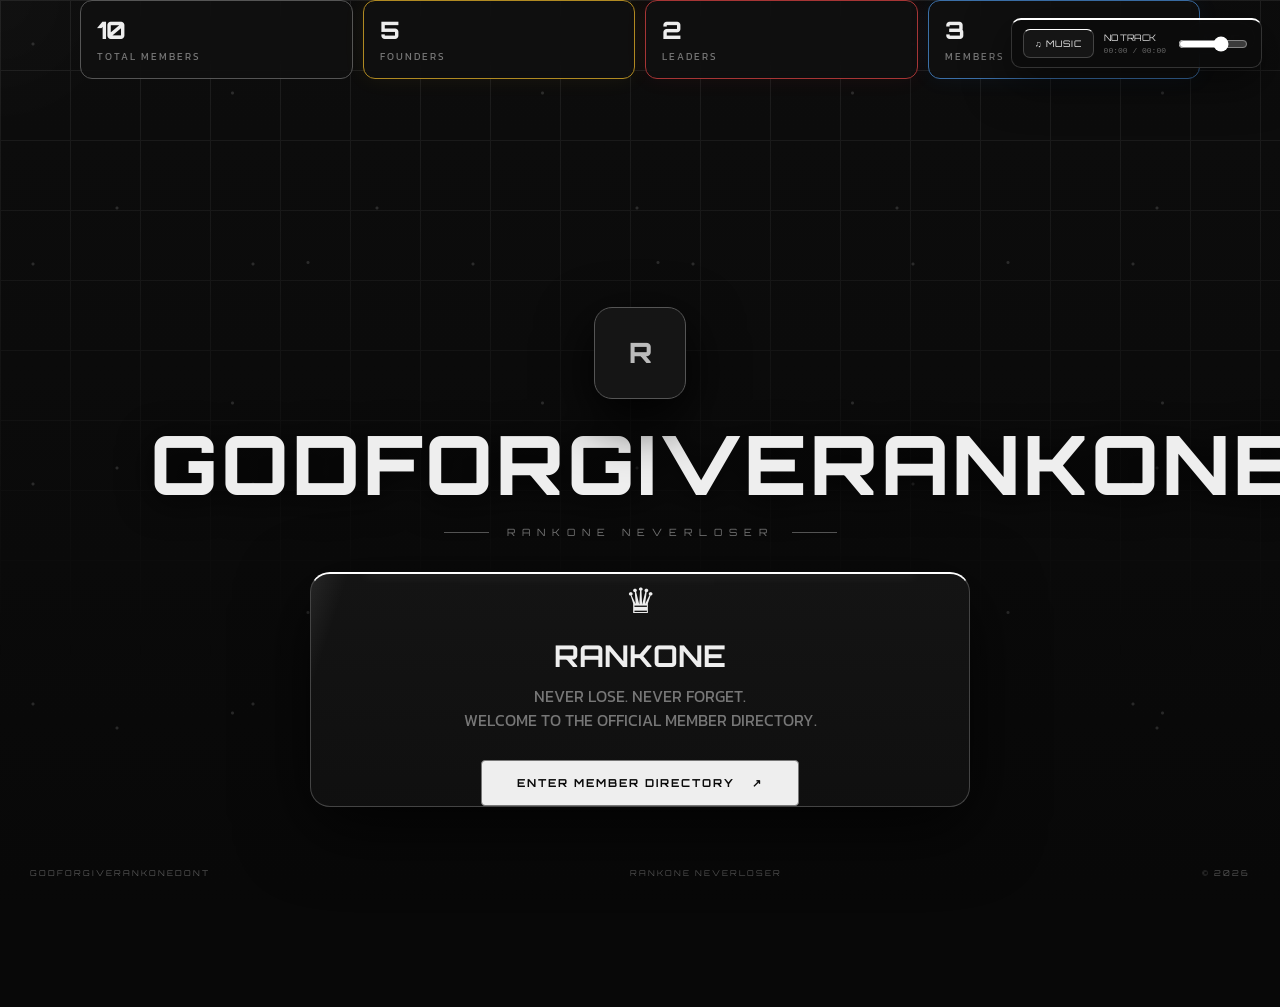
==== index.html @ b73b0b29 "Add files via upload" ====
<!doctype html>
<html lang="th">
<head>
<meta charset="utf-8">
<meta name="viewport" content="width=device-width,initial-scale=1">
<title>GODFORGIVERANKONEDONT — RANKONE NEVERLOSER</title>
<link href="https://fonts.googleapis.com/css2?family=Kanit:wght@300;400;500;600;700&family=Orbitron:wght@500;700;800;900&display=swap" rel="stylesheet">
<style>
*{box-sizing:border-box}html,html,body{margin:0;min-height:100%;background:#080808;color:#eee;font-family:Kanit,sans-serif}body{position:relative;overflow-x:hidden}
body{overflow-x:hidden}.bg{position:fixed;inset:0;width:100vw;height:100vh;background-color:#111;background-position:center center;background-repeat:no-repeat;background-size:cover;z-index:0;transition:background-image .5s,background-color .5s;will-change:background-image}.bg:after{content:"";position:absolute;inset:0;background:linear-gradient(180deg,#07070770 0%,#070707a8 55%,#070707e8 100%);pointer-events:none}
.ambient{position:fixed;inset:0;z-index:1;pointer-events:none;background-image:radial-gradient(circle at 15% 20%,#fff2 0 1px,transparent 2px),radial-gradient(circle at 75% 30%,#fff2 0 1px,transparent 2px),radial-gradient(circle at 45% 80%,#fff2 0 1px,transparent 2px),radial-gradient(circle at 88% 75%,#fff2 0 1px,transparent 2px);background-size:220px 220px,310px 310px,260px 260px,350px 350px;animation:drift 22s linear infinite}.cursorGlow{position:fixed;left:0;top:0;width:260px;height:260px;border-radius:50%;pointer-events:none;z-index:2;background:radial-gradient(circle,#fff1,transparent 65%);transform:translate(-50%,-50%);mix-blend-mode:screen;opacity:.25}.grid{position:fixed;inset:0;z-index:1;opacity:.12;background-image:linear-gradient(#aaa 1px,transparent 1px),linear-gradient(90deg,#aaa 1px,transparent 1px);background-size:70px 70px;mask-image:linear-gradient(#000,transparent 75%)}
.page{min-height:100vh;position:relative;z-index:3}.landing{position:relative;z-index:20;min-height:100vh;display:flex;align-items:center;justify-content:center;padding:50px 20px}
.hero{position:relative;z-index:10;width:min(980px,94vw);text-align:center}.main-logo{position:relative;z-index:3;width:92px;height:92px;margin:0 auto 24px;border:1px solid #555;border-radius:18px;background:#151515 center/cover no-repeat;display:grid;place-items:center;box-shadow:0 18px 55px #000;overflow:hidden;animation:up .7s ease}.main-logo span{font:800 28px Orbitron;color:#bbb}.main-logo img{width:100%;height:100%;object-fit:cover}.hero h1{font:800 clamp(34px,6.4vw,88px)/1 Orbitron;letter-spacing:3px;margin:0;text-shadow:0 5px 35px #000;animation:up .8s ease}.hero .sub{font:10px Orbitron;letter-spacing:7px;color:#777;margin:22px 0 34px;display:flex;justify-content:center;gap:18px;align-items:center}.sub i{display:block;width:45px;height:1px;background:#555}
.entry{position:relative;z-index:20;width:min(660px,92vw);margin:auto;border:1px solid #444;border-top:2px solid #fff;border-radius:20px;background:linear-gradient(#161616e8,#111111e8);box-shadow:0 22px 70px #000b;backdrop-filter:blur(14px);overflow:hidden;z-index:30}
.crown{font-size:35px;margin-bottom:10px}.entry h2{font:700 30px Orbitron;margin:0}.entry p{color:#777;margin:10px auto 28px;max-width:470px}.enter{border:1px solid #777;background:#eee;color:#090909;border-radius:4px;padding:15px 35px;font:700 11px Orbitron;letter-spacing:2px;cursor:pointer;transition:.25s}.enter:hover{background:#bbb;transform:translateY(-2px);box-shadow:0 12px 30px #000}
.enter span{margin-left:12px}.bottom{position:fixed;z-index:4;left:30px;right:30px;bottom:22px;display:flex;justify-content:space-between;color:#555;font:8px Orbitron;letter-spacing:2px}.music{position:fixed;z-index:5;right:25px;top:22px;border:1px solid #333;background:#111a;color:#999;padding:10px 14px;border-radius:20px;font:8px Orbitron;cursor:pointer}
.directory{position:relative;z-index:10;display:none;max-width:1200px;margin:auto;padding:55px 24px 80px}.directory.show{display:block!important}.showStats{display:grid!important}.dir-head{text-align:center;margin-bottom:35px}.main-logo.small{width:64px;height:64px;margin-bottom:15px}.dir-head h1{font:800 clamp(32px,5vw,65px) Orbitron;margin:0}.dir-head p{font:9px Orbitron;color:#666;letter-spacing:5px}.entry:before{content:"";position:absolute;left:8%;right:8%;top:-1px;height:1px;background:#fff;box-shadow:0 0 12px #fff8;opacity:.9;pointer-events:none}.entry:after{content:"";position:absolute;left:-20%;top:0;width:20%;height:100%;background:linear-gradient(90deg,transparent,#fff2,transparent);transform:skewX(-18deg);animation:sweep 8s ease-in-out infinite;pointer-events:none}.tools{display:flex;gap:8px;justify-content:flex-end;margin-bottom:22px}.tools input,.tools select{background:#101010;color:#ddd;border:1px solid #303030;padding:12px;font-family:inherit}.tools input{width:260px}.sec{margin:40px 0}.sec-title{display:flex;align-items:baseline;gap:8px;margin-bottom:14px}.sec-title h2{font:700 25px Orbitron;margin:0}.sec-title small{color:#555;font:9px Orbitron}.cards{display:grid;grid-template-columns:repeat(3,1fr);gap:10px}.founders{grid-template-columns:repeat(2,1fr);max-width:780px;margin:auto}.card{position:relative;display:flex;align-items:center;gap:14px;min-height:96px;padding:14px 18px;border:1px solid transparent;border-radius:10px;background:linear-gradient(110deg,#181818,#0d0d0d);border:1px solid #333;border-top:2px solid #fff;overflow:hidden;cursor:pointer;transition:.25s}.card:hover{transform:translateY(-5px) scale(1.008);border-color:transparent;box-shadow:0 18px 45px #000,0 0 0 1px #ffffff33,0 0 28px #ffffff12;box-shadow:0 18px 45px #000}.card:after{content:"";position:absolute;top:0;bottom:0;width:100px;background:linear-gradient(90deg,transparent,#fff1,transparent);transform:translateX(-150px) skewX(-20deg);transition:.7s}.card:hover:after{transform:translateX(500px) skewX(-20deg)}.avatar{width:52px;height:52px;min-width:52px;border-radius:50%;border:1px solid #555;background:#222;display:grid;place-items:center;overflow:hidden;font:700 12px Orbitron}.avatar img{width:100%;height:100%;object-fit:cover}.role{font:8px Orbitron;color:#777;letter-spacing:1px}.card h3{font-size:16px;font-weight:500;margin:5px 0}.fb{color:#777;text-decoration:none;font:8px Orbitron}.live{margin-left:auto;width:5px;height:5px;background:#aaa;border-radius:50%;box-shadow:0 0 12px #fff}.modal{display:none;position:fixed;inset:0;background:#000b;backdrop-filter:blur(8px);z-index:10;place-items:center}.modal.on{display:grid}.modalbox{width:min(420px,90vw);padding:35px;background:#111;border:1px solid #444;border-radius:15px;text-align:center;position:relative}.close{position:absolute;right:15px;top:7px;background:none;border:0;color:#888;font-size:26px}.modalbox .avatar{margin:auto;width:100px;height:100px}.modalbox h3{font:700 23px Orbitron}.modalbox a{display:block;background:#eee;color:#111;padding:12px;text-decoration:none;font:700 9px Orbitron}
@keyframes drift{from{transform:translate3d(0,0,0)}50%{transform:translate3d(18px,-24px,0)}to{transform:translate3d(0,0,0)}}50%{background-position:0 0,100% 50%}100%{background-position:0 0,0% 50%}}@keyframes sweep{0%,55%{transform:translateX(-120%)}75%,100%{transform:translateX(120%)}}@keyframes float{0%,100%{transform:translateY(0)}50%{transform:translateY(-6px)}}@keyframes up{from{opacity:0;transform:translateY(18px)}to{opacity:1;transform:none}}@media(max-width:800px){.cards,.founders{grid-template-columns:1fr}.tools{justify-content:stretch;flex-wrap:wrap}.tools input{flex:1;width:auto}.bottom{display:none}}

/* ===== RANKONE V4 DIRECTORY STATUS + CATEGORY FX ===== */
.statusBar{display:none;position:relative;z-index:4;width:min(1120px,92vw);margin:0 auto 28px;display:grid;grid-template-columns:repeat(4,1fr);gap:10px}
.stat{position:relative;padding:14px 16px;border:1px solid #2a2a2a;border-radius:12px;background:#111c;backdrop-filter:blur(12px);overflow:hidden}
.stat:after{content:"";position:absolute;inset:0;background:linear-gradient(110deg,transparent 20%,#fff1 48%,transparent 72%);transform:translateX(-120%);animation:statSweep 7s ease-in-out infinite}
.stat .num{display:block;font:800 24px Orbitron, sans-serif;color:#eee}
.stat .label{display:block;margin-top:4px;font-size:10px;letter-spacing:2px;color:#777}
.stat.total{border-color:#555;box-shadow:0 0 24px #fff08}
.stat.founder{border-color:#b08a22;box-shadow:0 0 22px #ffcc3310}
.stat.leader{border-color:#a73535;box-shadow:0 0 22px #ff334410}
.stat.member{border-color:#3b6fa8;box-shadow:0 0 22px #3388ff10}
.sectionTitle{display:flex;align-items:center;gap:12px}
.sectionTitle .count{font-size:11px;letter-spacing:2px;color:#777}
.sectionTitle .dot{width:7px;height:7px;border-radius:50%;animation:pulseDot 1.8s infinite}
.sectionTitle.founder .dot{background:#e6b72d;box-shadow:0 0 14px #e6b72d}
.sectionTitle.leader .dot{background:#e33;box-shadow:0 0 14px #e33}
.sectionTitle.member .dot{background:#4aa3ff;box-shadow:0 0 14px #4aa3ff}
.card.founder{border-color:#6d5515;background:linear-gradient(110deg,#18160f,#0d0d0d) padding-box,linear-gradient(90deg,#6d5515,#2b2208,#b38b22) border-box}
.card.leader{border-color:#672020;background:linear-gradient(110deg,#191010,#0d0d0d) padding-box,linear-gradient(90deg,#6b2222,#281010,#c83a3a) border-box}
.card.member{border-color:#203f61;background:linear-gradient(110deg,#10151b,#0d0d0d) padding-box,linear-gradient(90deg,#254d76,#101f30,#4b8dcb) border-box}
.card.founder:before,.card.leader:before,.card.member:before{content:"";position:absolute;left:0;top:10px;bottom:10px;width:2px;border-radius:5px;opacity:.9}
.card.founder:before{background:#e6b72d;box-shadow:0 0 12px #e6b72d}
.card.leader:before{background:#e33;box-shadow:0 0 12px #e33}
.card.member:before{background:#4aa3ff;box-shadow:0 0 12px #4aa3ff}
.card .roleBadge{margin-left:auto;padding:4px 8px;border-radius:99px;font-size:8px;letter-spacing:1.5px;background:#fff08;border:1px solid #444;color:#999}
.card.founder .roleBadge{color:#e6b72d;border-color:#6d5515}
.card.leader .roleBadge{color:#e33;border-color:#672020}
.card.member .roleBadge{color:#4aa3ff;border-color:#203f61}
.emptyState{padding:34px;text-align:center;color:#666;border:1px dashed #333;border-radius:14px}
@keyframes statSweep{0%,55%{transform:translateX(-120%)}75%,100%{transform:translateX(120%)}}
@keyframes pulseDot{0%,100%{opacity:.45;transform:scale(.85)}50%{opacity:1;transform:scale(1.2)}}
@media(max-width:720px){.statusBar{grid-template-columns:repeat(2,1fr)}}

.directoryOpenToast{position:fixed;left:50%;bottom:28px;transform:translateX(-50%) translateY(12px);padding:9px 14px;border:1px solid #444;border-top:1px solid #fff;background:#111e;color:#aaa;font:9px Orbitron;letter-spacing:2px;opacity:0;pointer-events:none;z-index:9999;transition:.25s}
.directoryOpenToast.on{opacity:1;transform:translateX(-50%) translateY(0)}

.musicPlayer{position:fixed;right:18px;top:18px;z-index:9999;display:flex;align-items:center;gap:10px;max-width:min(430px,calc(100vw - 36px));padding:9px 11px;border:1px solid #333;border-top:2px solid #fff;border-radius:10px;background:#0c0c0ce8;backdrop-filter:blur(12px);box-shadow:0 14px 45px #0008}
.musicBtn{border:1px solid #444;border-top:1px solid #fff;background:#151515;color:#eee;border-radius:7px;padding:8px 11px;font:9px Orbitron;letter-spacing:1px;cursor:pointer}
.musicBtn:hover{background:#222;transform:translateY(-1px)}
.musicInfo{min-width:0;display:flex;flex-direction:column;gap:3px}
.musicTitle{font:9px Orbitron;color:#ddd;white-space:nowrap;overflow:hidden;text-overflow:ellipsis;max-width:190px}
.musicTime{font:8px monospace;color:#666}
.volume{width:70px;accent-color:#fff}
@media(max-width:600px){.musicPlayer{left:12px;right:12px;top:12px;max-width:none}.musicTitle{max-width:130px}.volume{width:55px}}
</style>
</head>
<body>
<div class="musicPlayer" id="musicPlayer">
  <audio id="audioPlayer" preload="auto"></audio>
  <button class="musicBtn" id="musicToggle" type="button">♫ MUSIC</button>
  <div class="musicInfo">
    <span class="musicTitle" id="musicTitle">NO TRACK</span>
    <span class="musicTime" id="musicTime">00:00 / 00:00</span>
  </div>
  <input id="musicVolume" class="volume" type="range" min="0" max="1" step="0.01" value="0.65" aria-label="Volume">
</div>

<div class="bg" id="bg"></div><div class="grid"></div><div class="ambient" id="ambient"></div><div class="cursorGlow" id="cursorGlow"></div>
<button class="music" id="musicBtn">♫ MUSIC</button>


<div class="statusBar" id="statusBar">
  <div class="stat total"><span class="num" id="statTotal">0</span><span class="label">TOTAL MEMBERS</span></div>
  <div class="stat founder"><span class="num" id="statFounder">0</span><span class="label">FOUNDERS</span></div>
  <div class="stat leader"><span class="num" id="statLeader">0</span><span class="label">LEADERS</span></div>
  <div class="stat member"><span class="num" id="statMember">0</span><span class="label">MEMBERS</span></div>
</div>
<section class="landing" id="landing">
  <div class="hero">
    <div class="main-logo" id="mainLogo"><span>R</span></div>
    <h1>GODFORGIVERANKONEDONT</h1>
    <div class="sub"><i></i> RANKONE NEVERLOSER <i></i></div>
    <div class="entry">
      <div class="crown">♛</div>
      <h2>RANKONE</h2>
      <p>NEVER LOSE. NEVER FORGET.<br>WELCOME TO THE OFFICIAL MEMBER DIRECTORY.</p>
      <button class="enter" id="enter">ENTER MEMBER DIRECTORY <span>↗</span></button>
    </div>
  </div>
</section>

<section class="directory" id="directory">
 <div class="dir-head"><div class="main-logo small" id="dirLogo"><span>R</span></div><h1>GODFORGIVERANKONEDONT</h1><p>RANKONE NEVERLOSER</p></div>
 <div class="tools"><input id="search" placeholder="SEARCH MEMBERS..."><select id="filter"><option>ALL</option><option>Founder</option><option>Leader</option><option>Member</option></select></div>
 <div class="sec"><div class="sec-title"><h2>FOUNDERS</h2><small>/ <b id="fc">00</b></small></div><div id="founders" class="cards founders"></div></div>
 <div class="sec"><div class="sec-title"><h2>LEADERS</h2><small>/ <b id="lc">00</b></small></div><div id="leaders" class="cards"></div></div>
 <div class="sec"><div class="sec-title"><h2>MEMBERS</h2><small>/ <b id="mc">00</b></small></div><div id="members" class="cards"></div></div>
</section>
<div class="directoryOpenToast" id="directoryOpenToast">DIRECTORY LOADED</div><div class="bottom"><span>GODFORGIVERANKONEDONT</span><span>RANKONE NEVERLOSER</span><span>© 2026</span></div>
<div class="modal" id="modal"><div class="modalbox"><button class="close" id="close">×</button><div id="mAvatar" class="avatar"></div><div id="mRole" class="role"></div><h3 id="mName"></h3><a id="mFb" target="_blank">OPEN FACEBOOK ↗</a></div></div>
<div id="yt" style="position:fixed;left:-10000px;bottom:0;width:1px;height:1px"></div>
<script>
const defaults=[
{name:"Thomas Winterfell",role:"Founder",facebook:"#",image:""},
{name:"Paul Winterfell",role:"Founder",facebook:"#",image:""},
{name:"Awake Prime",role:"Founder",facebook:"#",image:""},
{name:"MeudMon Winterfell",role:"Founder",facebook:"#",image:""},
{name:"JabGas Winterfell",role:"Founder",facebook:"#",image:""},
{name:"Nelro Winterfell",role:"Leader",facebook:"#",image:""},
{name:"Turk Godyouknow",role:"Leader",facebook:"#",image:""},
{name:"Rankone Member 01",role:"Member",facebook:"#",image:""},
{name:"Rankone Member 02",role:"Member",facebook:"#",image:""},
{name:"Rankone Member 03",role:"Member",facebook:"#",image:""}];
let members=JSON.parse(localStorage.getItem("rankone_members")||JSON.stringify(defaults));
const $=s=>document.querySelector(s); const initial=n=>n.split(/\s+/).slice(0,2).map(x=>x[0]).join("").toUpperCase();
function applyBg(v){
  const el=$("#bg");
  if(!v){el.style.backgroundImage="none";el.style.backgroundColor="#111";return}
  el.style.backgroundColor="#111";
  el.style.backgroundImage=`url(${JSON.stringify(v)})`;
}
function applyLogo(v){
  ["#mainLogo","#dirLogo"].forEach(sel=>{
    const el=$(sel); if(!el)return;
    el.innerHTML=v?`<img src="${v}">`:`<span>R</span>`;
  });
}
applyBg(localStorage.getItem("rankone_bg")||"");
function verifyBackground(v){
  if(!v)return;
  const probe=new Image();
  probe.onload=()=>document.documentElement.classList.add("bg-ready");
  probe.onerror=()=>document.documentElement.classList.add("bg-error");
  probe.src=v;
}
verifyBackground(localStorage.getItem("rankone_bg")||"");

applyLogo(localStorage.getItem("rankone_logo")||"");
function render(){let q=$("#search").value.toLowerCase(),f=$("#filter").value;let a=members.filter(x=>x.name.toLowerCase().includes(q)&&(f==="ALL"||x.role===f));let put=(id,r)=>$(id).innerHTML=a.filter(x=>x.role===r).map(x=>`<article class="card" data-n="${x.name}"><div class="avatar">${x.image?`<img src="${x.image}">`:initial(x.name)}</div><div><div class="role">${x.role.toUpperCase()}</div><h3>${x.name}</h3><a class="fb" href="${x.facebook}" target="_blank" onclick="event.stopPropagation()">Facebook</a></div><span class="live"></span></article>`).join("");put("#founders","Founder");put("#leaders","Leader");put("#members","Member");$("#fc").textContent=String(a.filter(x=>x.role==="Founder").length).padStart(2,"0");$("#lc").textContent=String(a.filter(x=>x.role==="Leader").length).padStart(2,"0");$("#mc").textContent=String(a.filter(x=>x.role==="Member").length).padStart(2,"0")}
render();$("#search").oninput=render;$("#filter").onchange=render;
(function(){
  const enter=document.getElementById("enter");
  const landing=document.getElementById("landing");
  const directory=document.getElementById("directory");
  const stats=document.getElementById("statusBar");

  function openDirectory(ev){
    if(ev){
      ev.preventDefault();
      ev.stopPropagation();
    }
    if(landing){
      landing.style.display="none";
      landing.setAttribute("aria-hidden","true");
    }
    if(directory){
      directory.style.display="block";
      directory.classList.add("show");
      directory.scrollIntoView({block:"start",behavior:"instant"});
    }
    if(stats) stats.classList.add("showStats"); const toast=document.getElementById("directoryOpenToast"); if(toast){toast.classList.add("on");setTimeout(()=>toast.classList.remove("on"),900);}
    window.scrollTo(0,0);
    try{history.replaceState(null,"","#members")}catch(e){}
    return false;
  }

  if(enter){
    enter.type="button";
    enter.style.pointerEvents="auto";
    enter.addEventListener("click",openDirectory);
    enter.addEventListener("keydown",function(e){
      if(e.key==="Enter" || e.key===" "){
        openDirectory(e);
      }
    });
  }

  // Also support opening the directory directly with #members.
  if(location.hash==="#members"){
    setTimeout(openDirectory,0);
  }
})();
document.addEventListener("click",e=>{let c=e.target.closest(".card");if(!c)return;let m=members.find(x=>x.name===c.dataset.n);$("#mRole").textContent=m.role.toUpperCase();$("#mName").textContent=m.name;$("#mFb").href=m.facebook;$("#mAvatar").innerHTML=m.image?`<img src="${m.image}">`:initial(m.name);$("#modal").classList.add("on")});
$("#close").onclick=()=>$("#modal").classList.remove("on");$("#modal").onclick=e=>{if(e.target.id==="modal")$("#modal").classList.remove("on")};
let yt=localStorage.getItem("rankone_youtube");let player;
function ytId(url){let m=(url||"").match(/(?:youtu\.be\/|youtube\.com\/(?:watch\?v=|embed\/|shorts\/))([^?&/]+)/);return m?m[1]:""}
function loadYT(){let id=ytId(yt);if(!id)return;$("#yt").innerHTML=``}
loadYT();
const cg=$("#cursorGlow"); document.addEventListener("pointermove",e=>{cg.style.left=e.clientX+"px";cg.style.top=e.clientY+"px"});
function playYT(){
  const f=$("#ytframe"); if(!f)return false;
  f.contentWindow.postMessage(JSON.stringify({event:"command",func:"playVideo",args:[]}),"*");
  $("#musicBtn").textContent="♫ PLAYING"; return true;
}
window.addEventListener("load",()=>{setTimeout(()=>playYT(),900)});
["pointerdown","keydown","touchstart"].forEach(ev=>document.addEventListener(ev,()=>playYT(),{once:true,passive:true}));
$("#musicBtn").onclick=()=>{let f=$("#ytframe");if(!f){alert("ยังไม่ได้ตั้งเพลง YouTube ใน Admin");return}f.contentWindow.postMessage(JSON.stringify({event:"command",func:"playVideo",args:[]}),"*");$("#musicBtn").textContent="♫ PLAYING"};
document.addEventListener("keydown",e=>{if(e.ctrlKey&&e.shiftKey&&e.key.toLowerCase()==="a"){e.preventDefault();location.href="admin.html"}});
</script>

<script>
/* V4 live directory status + category visual enhancer */
(function(){
  const q=s=>document.querySelector(s);
  const qa=s=>Array.from(document.querySelectorAll(s));
  function norm(v){return String(v||"").trim().toLowerCase()}
  function classify(card){
    const t=norm(card.textContent);
    let role="member";
    if(t.includes("founder")) role="founder";
    else if(t.includes("leader")) role="leader";
    card.classList.remove("founder","leader","member");
    card.classList.add(role);
    if(!card.querySelector(".roleBadge")){
      const b=document.createElement("span"); b.className="roleBadge"; b.textContent=role.toUpperCase();
      card.appendChild(b);
    }
    return role;
  }
  function update(){
    const cards=qa(".card");
    let f=0,l=0,m=0;
    cards.forEach(c=>{const r=classify(c); if(r==="founder")f++;else if(r==="leader")l++;else m++;});
    const sf=q("#statFounder"),sl=q("#statLeader"),sm=q("#statMember"),st=q("#statTotal");
    if(sf)sf.textContent=f;if(sl)sl.textContent=l;if(sm)sm.textContent=m;if(st)st.textContent=f+l+m;
    qa(".sectionTitle").forEach(s=>{
      const tx=norm(s.textContent); let r=tx.includes("founder")?"founder":tx.includes("leader")?"leader":"member";
      s.classList.add(r);
      let c=s.querySelector(".count"); if(!c){c=document.createElement("span");c.className="count";s.appendChild(c)}
      const n=r==="founder"?f:r==="leader"?l:m;c.textContent=`/ ${String(n).padStart(2,"0")}`;
    });
  }
  const mo=new MutationObserver(()=>setTimeout(update,60));
  mo.observe(document.body,{subtree:true,childList:true});
  window.addEventListener("load",()=>setTimeout(update,300));
  setInterval(update,1200);
})();
</script>

<script>
(function(){
  const audio=document.getElementById("audioPlayer");
  const toggle=document.getElementById("musicToggle");
  const title=document.getElementById("musicTitle");
  const time=document.getElementById("musicTime");
  const volume=document.getElementById("musicVolume");
  const KEY="rankone_music_playlist_v8";
  const IDX="rankone_music_index_v8";
  let playlist=[];
  let current=0;

  function fmt(s){
    if(!isFinite(s)) return "00:00";
    s=Math.max(0,Math.floor(s)); return String(Math.floor(s/60)).padStart(2,"0")+":"+String(s%60).padStart(2,"0");
  }
  function load(){
    try{playlist=JSON.parse(localStorage.getItem(KEY)||"[]")}catch(e){playlist=[]}
    current=Math.max(0,Math.min(Number(localStorage.getItem(IDX)||0),playlist.length-1));
    if(playlist.length) setTrack(current,false);
    else {title.textContent="NO TRACK";toggle.textContent="♫ MUSIC";}
  }
  function setTrack(i,autoplay){
    if(!playlist.length)return;
    current=(i+playlist.length)%playlist.length;
    localStorage.setItem(IDX,current);
    const t=playlist[current];
    audio.src=t.src;
    audio.load();
    title.textContent=t.name||"RANKONE TRACK";
    if(autoplay) audio.play().catch(()=>{});
  }
  toggle.addEventListener("click",()=>{
    if(!playlist.length){alert("ยังไม่มีเพลง กรุณาเพิ่มเพลงใน Admin");return}
    if(audio.paused) audio.play().catch(()=>{}); else audio.pause();
  });
  volume.addEventListener("input",()=>audio.volume=Number(volume.value));
  audio.volume=.65;
  audio.addEventListener("play",()=>toggle.textContent="Ⅱ PAUSE");
  audio.addEventListener("pause",()=>toggle.textContent="♫ PLAY");
  audio.addEventListener("ended",()=>setTrack(current+1,true));
  audio.addEventListener("timeupdate",()=>time.textContent=fmt(audio.currentTime)+" / "+fmt(audio.duration));
  function tryAuto(){if(playlist.length)audio.play().catch(()=>{});}
  ["pointerdown","keydown","touchstart"].forEach(ev=>document.addEventListener(ev,tryAuto,{once:true,passive:true}));
  load();
})();
</script>
</body></html>
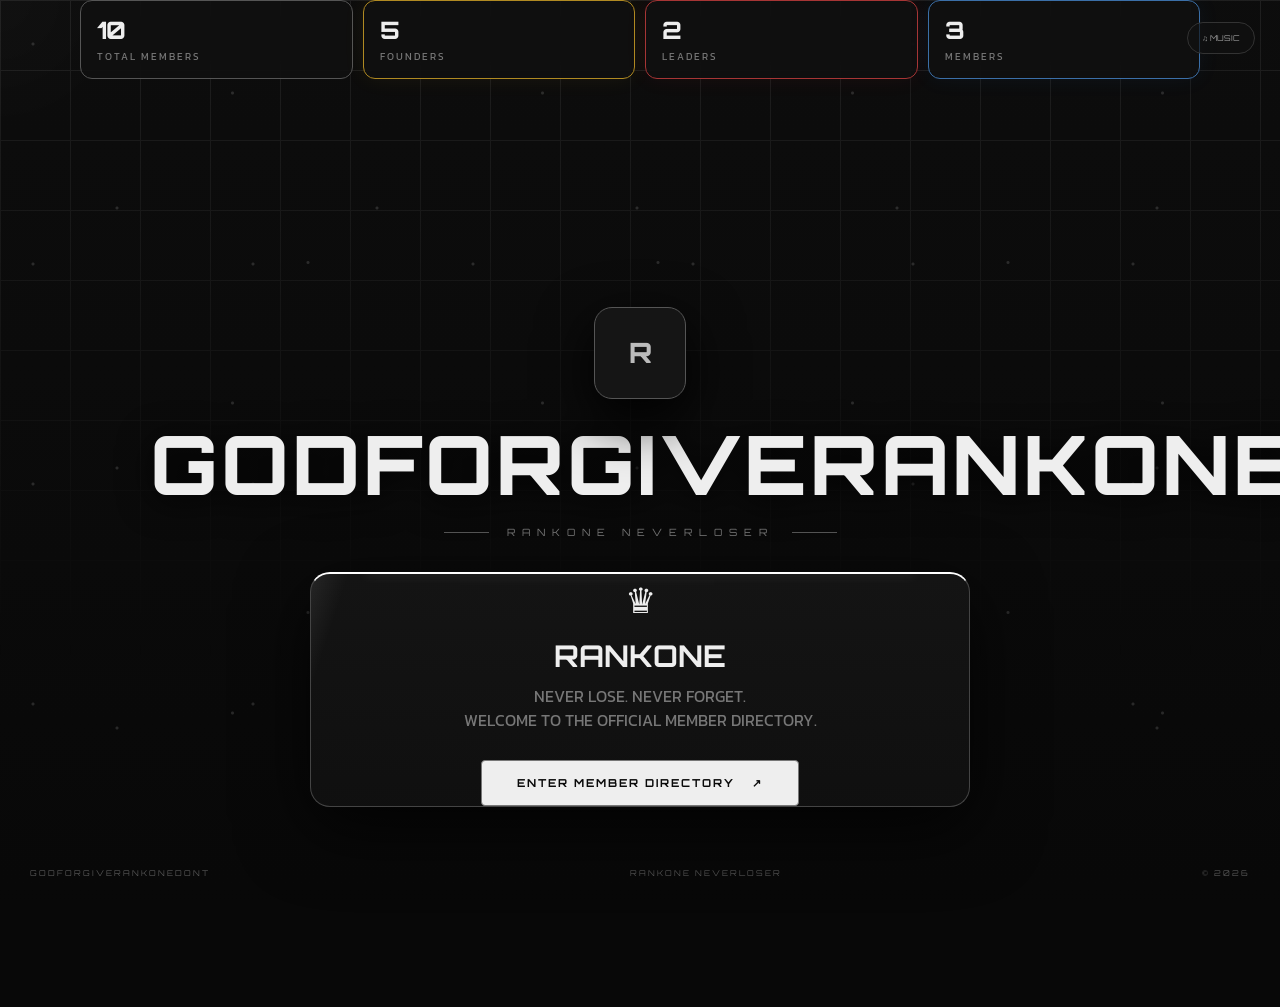
==== commit 710d6f22: "Add files via upload" ====
--- a/index.html
+++ b/index.html
@@ -51,28 +51,9 @@
 
 .directoryOpenToast{position:fixed;left:50%;bottom:28px;transform:translateX(-50%) translateY(12px);padding:9px 14px;border:1px solid #444;border-top:1px solid #fff;background:#111e;color:#aaa;font:9px Orbitron;letter-spacing:2px;opacity:0;pointer-events:none;z-index:9999;transition:.25s}
 .directoryOpenToast.on{opacity:1;transform:translateX(-50%) translateY(0)}
-
-.musicPlayer{position:fixed;right:18px;top:18px;z-index:9999;display:flex;align-items:center;gap:10px;max-width:min(430px,calc(100vw - 36px));padding:9px 11px;border:1px solid #333;border-top:2px solid #fff;border-radius:10px;background:#0c0c0ce8;backdrop-filter:blur(12px);box-shadow:0 14px 45px #0008}
-.musicBtn{border:1px solid #444;border-top:1px solid #fff;background:#151515;color:#eee;border-radius:7px;padding:8px 11px;font:9px Orbitron;letter-spacing:1px;cursor:pointer}
-.musicBtn:hover{background:#222;transform:translateY(-1px)}
-.musicInfo{min-width:0;display:flex;flex-direction:column;gap:3px}
-.musicTitle{font:9px Orbitron;color:#ddd;white-space:nowrap;overflow:hidden;text-overflow:ellipsis;max-width:190px}
-.musicTime{font:8px monospace;color:#666}
-.volume{width:70px;accent-color:#fff}
-@media(max-width:600px){.musicPlayer{left:12px;right:12px;top:12px;max-width:none}.musicTitle{max-width:130px}.volume{width:55px}}
 </style>
 </head>
 <body>
-<div class="musicPlayer" id="musicPlayer">
-  <audio id="audioPlayer" preload="auto"></audio>
-  <button class="musicBtn" id="musicToggle" type="button">♫ MUSIC</button>
-  <div class="musicInfo">
-    <span class="musicTitle" id="musicTitle">NO TRACK</span>
-    <span class="musicTime" id="musicTime">00:00 / 00:00</span>
-  </div>
-  <input id="musicVolume" class="volume" type="range" min="0" max="1" step="0.01" value="0.65" aria-label="Volume">
-</div>
-
 <div class="bg" id="bg"></div><div class="grid"></div><div class="ambient" id="ambient"></div><div class="cursorGlow" id="cursorGlow"></div>
 <button class="music" id="musicBtn">♫ MUSIC</button>
 
@@ -192,7 +173,7 @@
 $("#close").onclick=()=>$("#modal").classList.remove("on");$("#modal").onclick=e=>{if(e.target.id==="modal")$("#modal").classList.remove("on")};
 let yt=localStorage.getItem("rankone_youtube");let player;
 function ytId(url){let m=(url||"").match(/(?:youtu\.be\/|youtube\.com\/(?:watch\?v=|embed\/|shorts\/))([^?&/]+)/);return m?m[1]:""}
-function loadYT(){let id=ytId(yt);if(!id)return;$("#yt").innerHTML=``}
+function loadYT(){let id=ytId(yt);if(!id)return;$("#yt").innerHTML=`<iframe id="ytframe" width="1" height="1" src="https://www.youtube.com/embed/${id}?enablejsapi=1&loop=1&playlist=${id}&controls=0" allow="autoplay"></iframe>`}
 loadYT();
 const cg=$("#cursorGlow"); document.addEventListener("pointermove",e=>{cg.style.left=e.clientX+"px";cg.style.top=e.clientY+"px"});
 function playYT(){
@@ -244,52 +225,4 @@
   setInterval(update,1200);
 })();
 </script>
-
-<script>
-(function(){
-  const audio=document.getElementById("audioPlayer");
-  const toggle=document.getElementById("musicToggle");
-  const title=document.getElementById("musicTitle");
-  const time=document.getElementById("musicTime");
-  const volume=document.getElementById("musicVolume");
-  const KEY="rankone_music_playlist_v8";
-  const IDX="rankone_music_index_v8";
-  let playlist=[];
-  let current=0;
-
-  function fmt(s){
-    if(!isFinite(s)) return "00:00";
-    s=Math.max(0,Math.floor(s)); return String(Math.floor(s/60)).padStart(2,"0")+":"+String(s%60).padStart(2,"0");
-  }
-  function load(){
-    try{playlist=JSON.parse(localStorage.getItem(KEY)||"[]")}catch(e){playlist=[]}
-    current=Math.max(0,Math.min(Number(localStorage.getItem(IDX)||0),playlist.length-1));
-    if(playlist.length) setTrack(current,false);
-    else {title.textContent="NO TRACK";toggle.textContent="♫ MUSIC";}
-  }
-  function setTrack(i,autoplay){
-    if(!playlist.length)return;
-    current=(i+playlist.length)%playlist.length;
-    localStorage.setItem(IDX,current);
-    const t=playlist[current];
-    audio.src=t.src;
-    audio.load();
-    title.textContent=t.name||"RANKONE TRACK";
-    if(autoplay) audio.play().catch(()=>{});
-  }
-  toggle.addEventListener("click",()=>{
-    if(!playlist.length){alert("ยังไม่มีเพลง กรุณาเพิ่มเพลงใน Admin");return}
-    if(audio.paused) audio.play().catch(()=>{}); else audio.pause();
-  });
-  volume.addEventListener("input",()=>audio.volume=Number(volume.value));
-  audio.volume=.65;
-  audio.addEventListener("play",()=>toggle.textContent="Ⅱ PAUSE");
-  audio.addEventListener("pause",()=>toggle.textContent="♫ PLAY");
-  audio.addEventListener("ended",()=>setTrack(current+1,true));
-  audio.addEventListener("timeupdate",()=>time.textContent=fmt(audio.currentTime)+" / "+fmt(audio.duration));
-  function tryAuto(){if(playlist.length)audio.play().catch(()=>{});}
-  ["pointerdown","keydown","touchstart"].forEach(ev=>document.addEventListener(ev,tryAuto,{once:true,passive:true}));
-  load();
-})();
-</script>
 </body></html>
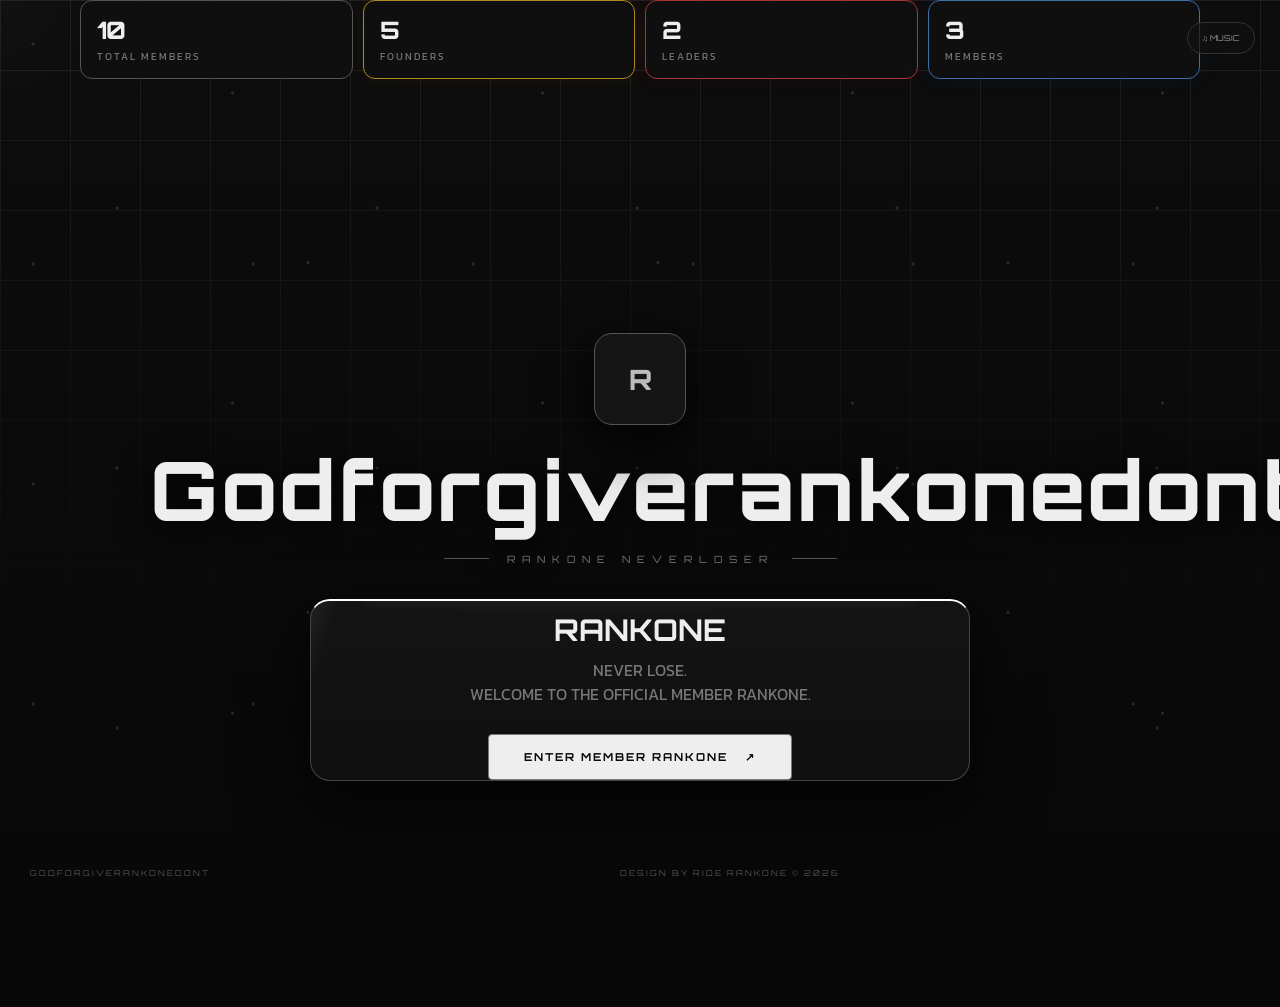
==== commit 9105a2d4: "Update index.html" ====
--- a/index.html
+++ b/index.html
@@ -3,7 +3,7 @@
 <head>
 <meta charset="utf-8">
 <meta name="viewport" content="width=device-width,initial-scale=1">
-<title>GODFORGIVERANKONEDONT — RANKONE NEVERLOSER</title>
+<title>GODFORGIVERANKONEDONT</title>
 <link href="https://fonts.googleapis.com/css2?family=Kanit:wght@300;400;500;600;700&family=Orbitron:wght@500;700;800;900&display=swap" rel="stylesheet">
 <style>
 *{box-sizing:border-box}html,html,body{margin:0;min-height:100%;background:#080808;color:#eee;font-family:Kanit,sans-serif}body{position:relative;overflow-x:hidden}
@@ -67,13 +67,13 @@
 <section class="landing" id="landing">
   <div class="hero">
     <div class="main-logo" id="mainLogo"><span>R</span></div>
-    <h1>GODFORGIVERANKONEDONT</h1>
+    <h1>Godforgiverankonedont</h1>
     <div class="sub"><i></i> RANKONE NEVERLOSER <i></i></div>
     <div class="entry">
-      <div class="crown">♛</div>
+      <div class="crown"></div>
       <h2>RANKONE</h2>
-      <p>NEVER LOSE. NEVER FORGET.<br>WELCOME TO THE OFFICIAL MEMBER DIRECTORY.</p>
-      <button class="enter" id="enter">ENTER MEMBER DIRECTORY <span>↗</span></button>
+      <p>NEVER LOSE.<br>WELCOME TO THE OFFICIAL MEMBER RANKONE.</p>
+      <button class="enter" id="enter">ENTER MEMBER RANKONE <span>↗</span></button>
     </div>
   </div>
 </section>
@@ -85,7 +85,7 @@
  <div class="sec"><div class="sec-title"><h2>LEADERS</h2><small>/ <b id="lc">00</b></small></div><div id="leaders" class="cards"></div></div>
  <div class="sec"><div class="sec-title"><h2>MEMBERS</h2><small>/ <b id="mc">00</b></small></div><div id="members" class="cards"></div></div>
 </section>
-<div class="directoryOpenToast" id="directoryOpenToast">DIRECTORY LOADED</div><div class="bottom"><span>GODFORGIVERANKONEDONT</span><span>RANKONE NEVERLOSER</span><span>© 2026</span></div>
+<div class="directoryOpenToast" id="directoryOpenToast">DIRECTORY LOADED</div><div class="bottom"><span>GODFORGIVERANKONEDONT</span><span>DESIGN BY RIDE RANKONE © 2026</span><span></span></div>
 <div class="modal" id="modal"><div class="modalbox"><button class="close" id="close">×</button><div id="mAvatar" class="avatar"></div><div id="mRole" class="role"></div><h3 id="mName"></h3><a id="mFb" target="_blank">OPEN FACEBOOK ↗</a></div></div>
 <div id="yt" style="position:fixed;left:-10000px;bottom:0;width:1px;height:1px"></div>
 <script>
@@ -225,4 +225,4 @@
   setInterval(update,1200);
 })();
 </script>
-</body></html>+</body></html>
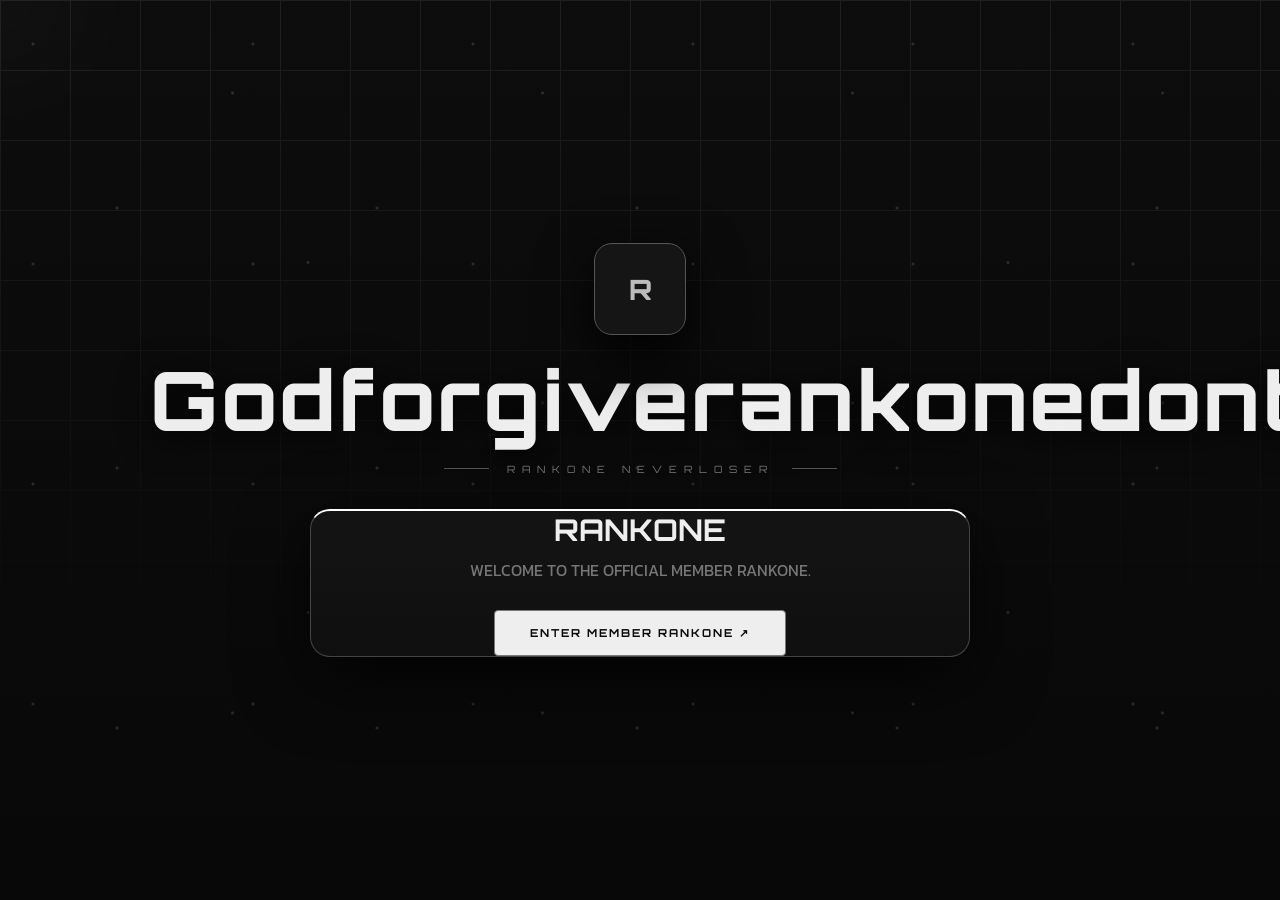
==== commit 962b113c: "Update index.html" ====
--- a/index.html
+++ b/index.html
@@ -1,228 +1,273 @@
 <!doctype html>
 <html lang="th">
 <head>
-<meta charset="utf-8">
-<meta name="viewport" content="width=device-width,initial-scale=1">
-<title>GODFORGIVERANKONEDONT</title>
-<link href="https://fonts.googleapis.com/css2?family=Kanit:wght@300;400;500;600;700&family=Orbitron:wght@500;700;800;900&display=swap" rel="stylesheet">
-<style>
-*{box-sizing:border-box}html,html,body{margin:0;min-height:100%;background:#080808;color:#eee;font-family:Kanit,sans-serif}body{position:relative;overflow-x:hidden}
-body{overflow-x:hidden}.bg{position:fixed;inset:0;width:100vw;height:100vh;background-color:#111;background-position:center center;background-repeat:no-repeat;background-size:cover;z-index:0;transition:background-image .5s,background-color .5s;will-change:background-image}.bg:after{content:"";position:absolute;inset:0;background:linear-gradient(180deg,#07070770 0%,#070707a8 55%,#070707e8 100%);pointer-events:none}
-.ambient{position:fixed;inset:0;z-index:1;pointer-events:none;background-image:radial-gradient(circle at 15% 20%,#fff2 0 1px,transparent 2px),radial-gradient(circle at 75% 30%,#fff2 0 1px,transparent 2px),radial-gradient(circle at 45% 80%,#fff2 0 1px,transparent 2px),radial-gradient(circle at 88% 75%,#fff2 0 1px,transparent 2px);background-size:220px 220px,310px 310px,260px 260px,350px 350px;animation:drift 22s linear infinite}.cursorGlow{position:fixed;left:0;top:0;width:260px;height:260px;border-radius:50%;pointer-events:none;z-index:2;background:radial-gradient(circle,#fff1,transparent 65%);transform:translate(-50%,-50%);mix-blend-mode:screen;opacity:.25}.grid{position:fixed;inset:0;z-index:1;opacity:.12;background-image:linear-gradient(#aaa 1px,transparent 1px),linear-gradient(90deg,#aaa 1px,transparent 1px);background-size:70px 70px;mask-image:linear-gradient(#000,transparent 75%)}
-.page{min-height:100vh;position:relative;z-index:3}.landing{position:relative;z-index:20;min-height:100vh;display:flex;align-items:center;justify-content:center;padding:50px 20px}
-.hero{position:relative;z-index:10;width:min(980px,94vw);text-align:center}.main-logo{position:relative;z-index:3;width:92px;height:92px;margin:0 auto 24px;border:1px solid #555;border-radius:18px;background:#151515 center/cover no-repeat;display:grid;place-items:center;box-shadow:0 18px 55px #000;overflow:hidden;animation:up .7s ease}.main-logo span{font:800 28px Orbitron;color:#bbb}.main-logo img{width:100%;height:100%;object-fit:cover}.hero h1{font:800 clamp(34px,6.4vw,88px)/1 Orbitron;letter-spacing:3px;margin:0;text-shadow:0 5px 35px #000;animation:up .8s ease}.hero .sub{font:10px Orbitron;letter-spacing:7px;color:#777;margin:22px 0 34px;display:flex;justify-content:center;gap:18px;align-items:center}.sub i{display:block;width:45px;height:1px;background:#555}
-.entry{position:relative;z-index:20;width:min(660px,92vw);margin:auto;border:1px solid #444;border-top:2px solid #fff;border-radius:20px;background:linear-gradient(#161616e8,#111111e8);box-shadow:0 22px 70px #000b;backdrop-filter:blur(14px);overflow:hidden;z-index:30}
-.crown{font-size:35px;margin-bottom:10px}.entry h2{font:700 30px Orbitron;margin:0}.entry p{color:#777;margin:10px auto 28px;max-width:470px}.enter{border:1px solid #777;background:#eee;color:#090909;border-radius:4px;padding:15px 35px;font:700 11px Orbitron;letter-spacing:2px;cursor:pointer;transition:.25s}.enter:hover{background:#bbb;transform:translateY(-2px);box-shadow:0 12px 30px #000}
-.enter span{margin-left:12px}.bottom{position:fixed;z-index:4;left:30px;right:30px;bottom:22px;display:flex;justify-content:space-between;color:#555;font:8px Orbitron;letter-spacing:2px}.music{position:fixed;z-index:5;right:25px;top:22px;border:1px solid #333;background:#111a;color:#999;padding:10px 14px;border-radius:20px;font:8px Orbitron;cursor:pointer}
-.directory{position:relative;z-index:10;display:none;max-width:1200px;margin:auto;padding:55px 24px 80px}.directory.show{display:block!important}.showStats{display:grid!important}.dir-head{text-align:center;margin-bottom:35px}.main-logo.small{width:64px;height:64px;margin-bottom:15px}.dir-head h1{font:800 clamp(32px,5vw,65px) Orbitron;margin:0}.dir-head p{font:9px Orbitron;color:#666;letter-spacing:5px}.entry:before{content:"";position:absolute;left:8%;right:8%;top:-1px;height:1px;background:#fff;box-shadow:0 0 12px #fff8;opacity:.9;pointer-events:none}.entry:after{content:"";position:absolute;left:-20%;top:0;width:20%;height:100%;background:linear-gradient(90deg,transparent,#fff2,transparent);transform:skewX(-18deg);animation:sweep 8s ease-in-out infinite;pointer-events:none}.tools{display:flex;gap:8px;justify-content:flex-end;margin-bottom:22px}.tools input,.tools select{background:#101010;color:#ddd;border:1px solid #303030;padding:12px;font-family:inherit}.tools input{width:260px}.sec{margin:40px 0}.sec-title{display:flex;align-items:baseline;gap:8px;margin-bottom:14px}.sec-title h2{font:700 25px Orbitron;margin:0}.sec-title small{color:#555;font:9px Orbitron}.cards{display:grid;grid-template-columns:repeat(3,1fr);gap:10px}.founders{grid-template-columns:repeat(2,1fr);max-width:780px;margin:auto}.card{position:relative;display:flex;align-items:center;gap:14px;min-height:96px;padding:14px 18px;border:1px solid transparent;border-radius:10px;background:linear-gradient(110deg,#181818,#0d0d0d);border:1px solid #333;border-top:2px solid #fff;overflow:hidden;cursor:pointer;transition:.25s}.card:hover{transform:translateY(-5px) scale(1.008);border-color:transparent;box-shadow:0 18px 45px #000,0 0 0 1px #ffffff33,0 0 28px #ffffff12;box-shadow:0 18px 45px #000}.card:after{content:"";position:absolute;top:0;bottom:0;width:100px;background:linear-gradient(90deg,transparent,#fff1,transparent);transform:translateX(-150px) skewX(-20deg);transition:.7s}.card:hover:after{transform:translateX(500px) skewX(-20deg)}.avatar{width:52px;height:52px;min-width:52px;border-radius:50%;border:1px solid #555;background:#222;display:grid;place-items:center;overflow:hidden;font:700 12px Orbitron}.avatar img{width:100%;height:100%;object-fit:cover}.role{font:8px Orbitron;color:#777;letter-spacing:1px}.card h3{font-size:16px;font-weight:500;margin:5px 0}.fb{color:#777;text-decoration:none;font:8px Orbitron}.live{margin-left:auto;width:5px;height:5px;background:#aaa;border-radius:50%;box-shadow:0 0 12px #fff}.modal{display:none;position:fixed;inset:0;background:#000b;backdrop-filter:blur(8px);z-index:10;place-items:center}.modal.on{display:grid}.modalbox{width:min(420px,90vw);padding:35px;background:#111;border:1px solid #444;border-radius:15px;text-align:center;position:relative}.close{position:absolute;right:15px;top:7px;background:none;border:0;color:#888;font-size:26px}.modalbox .avatar{margin:auto;width:100px;height:100px}.modalbox h3{font:700 23px Orbitron}.modalbox a{display:block;background:#eee;color:#111;padding:12px;text-decoration:none;font:700 9px Orbitron}
-@keyframes drift{from{transform:translate3d(0,0,0)}50%{transform:translate3d(18px,-24px,0)}to{transform:translate3d(0,0,0)}}50%{background-position:0 0,100% 50%}100%{background-position:0 0,0% 50%}}@keyframes sweep{0%,55%{transform:translateX(-120%)}75%,100%{transform:translateX(120%)}}@keyframes float{0%,100%{transform:translateY(0)}50%{transform:translateY(-6px)}}@keyframes up{from{opacity:0;transform:translateY(18px)}to{opacity:1;transform:none}}@media(max-width:800px){.cards,.founders{grid-template-columns:1fr}.tools{justify-content:stretch;flex-wrap:wrap}.tools input{flex:1;width:auto}.bottom{display:none}}
-
-/* ===== RANKONE V4 DIRECTORY STATUS + CATEGORY FX ===== */
-.statusBar{display:none;position:relative;z-index:4;width:min(1120px,92vw);margin:0 auto 28px;display:grid;grid-template-columns:repeat(4,1fr);gap:10px}
-.stat{position:relative;padding:14px 16px;border:1px solid #2a2a2a;border-radius:12px;background:#111c;backdrop-filter:blur(12px);overflow:hidden}
-.stat:after{content:"";position:absolute;inset:0;background:linear-gradient(110deg,transparent 20%,#fff1 48%,transparent 72%);transform:translateX(-120%);animation:statSweep 7s ease-in-out infinite}
-.stat .num{display:block;font:800 24px Orbitron, sans-serif;color:#eee}
-.stat .label{display:block;margin-top:4px;font-size:10px;letter-spacing:2px;color:#777}
-.stat.total{border-color:#555;box-shadow:0 0 24px #fff08}
-.stat.founder{border-color:#b08a22;box-shadow:0 0 22px #ffcc3310}
-.stat.leader{border-color:#a73535;box-shadow:0 0 22px #ff334410}
-.stat.member{border-color:#3b6fa8;box-shadow:0 0 22px #3388ff10}
-.sectionTitle{display:flex;align-items:center;gap:12px}
-.sectionTitle .count{font-size:11px;letter-spacing:2px;color:#777}
-.sectionTitle .dot{width:7px;height:7px;border-radius:50%;animation:pulseDot 1.8s infinite}
-.sectionTitle.founder .dot{background:#e6b72d;box-shadow:0 0 14px #e6b72d}
-.sectionTitle.leader .dot{background:#e33;box-shadow:0 0 14px #e33}
-.sectionTitle.member .dot{background:#4aa3ff;box-shadow:0 0 14px #4aa3ff}
-.card.founder{border-color:#6d5515;background:linear-gradient(110deg,#18160f,#0d0d0d) padding-box,linear-gradient(90deg,#6d5515,#2b2208,#b38b22) border-box}
-.card.leader{border-color:#672020;background:linear-gradient(110deg,#191010,#0d0d0d) padding-box,linear-gradient(90deg,#6b2222,#281010,#c83a3a) border-box}
-.card.member{border-color:#203f61;background:linear-gradient(110deg,#10151b,#0d0d0d) padding-box,linear-gradient(90deg,#254d76,#101f30,#4b8dcb) border-box}
-.card.founder:before,.card.leader:before,.card.member:before{content:"";position:absolute;left:0;top:10px;bottom:10px;width:2px;border-radius:5px;opacity:.9}
-.card.founder:before{background:#e6b72d;box-shadow:0 0 12px #e6b72d}
-.card.leader:before{background:#e33;box-shadow:0 0 12px #e33}
-.card.member:before{background:#4aa3ff;box-shadow:0 0 12px #4aa3ff}
-.card .roleBadge{margin-left:auto;padding:4px 8px;border-radius:99px;font-size:8px;letter-spacing:1.5px;background:#fff08;border:1px solid #444;color:#999}
-.card.founder .roleBadge{color:#e6b72d;border-color:#6d5515}
-.card.leader .roleBadge{color:#e33;border-color:#672020}
-.card.member .roleBadge{color:#4aa3ff;border-color:#203f61}
-.emptyState{padding:34px;text-align:center;color:#666;border:1px dashed #333;border-radius:14px}
-@keyframes statSweep{0%,55%{transform:translateX(-120%)}75%,100%{transform:translateX(120%)}}
-@keyframes pulseDot{0%,100%{opacity:.45;transform:scale(.85)}50%{opacity:1;transform:scale(1.2)}}
-@media(max-width:720px){.statusBar{grid-template-columns:repeat(2,1fr)}}
-
-.directoryOpenToast{position:fixed;left:50%;bottom:28px;transform:translateX(-50%) translateY(12px);padding:9px 14px;border:1px solid #444;border-top:1px solid #fff;background:#111e;color:#aaa;font:9px Orbitron;letter-spacing:2px;opacity:0;pointer-events:none;z-index:9999;transition:.25s}
-.directoryOpenToast.on{opacity:1;transform:translateX(-50%) translateY(0)}
-</style>
+    <meta charset="utf-8">
+    <meta name="viewport" content="width=device-width,initial-scale=1">
+    <title>GODFORGIVERANKONEDONT</title>
+    <link href="https://fonts.googleapis.com/css2?family=Kanit:wght@300;400;500;600;700&family=Orbitron:wght@500;700;800;900&display=swap" rel="stylesheet">
+    <style>
+        * { box-sizing: border-box }
+        html,body { margin: 0; min-height: 100%; background: #080808; color: #eee; font-family: Kanit,sans-serif }
+        body { position: relative; overflow-x: hidden }
+        .bg { position: fixed; inset: 0; width: 100vw; height: 100vh; background-color: #111; background-position: center center; background-repeat: no-repeat; background-size: cover; z-index: 0; transition: background-image .5s,background-color .5s; will-change: background-image }
+        .bg:after { content: ""; position: absolute; inset: 0; background: linear-gradient(180deg,#07070770 0%,#070707a8 55%,#070707e8 100%); pointer-events: none }
+        .ambient { position: fixed; inset: 0; z-index: 1; pointer-events: none; background-image: radial-gradient(circle at 15% 20%,#fff2 0 1px,transparent 2px),radial-gradient(circle at 75% 30%,#fff2 0 1px,transparent 2px),radial-gradient(circle at 45% 80%,#fff2 0 1px,transparent 2px),radial-gradient(circle at 88% 75%,#fff2 0 1px,transparent 2px); background-size: 220px 220px,310px 310px,260px 260px,350px 350px; animation: drift 22s linear infinite }
+        .cursorGlow { position: fixed; left: 0; top: 0; width: 260px; height: 260px; border-radius: 50%; pointer-events: none; z-index: 2; background: radial-gradient(circle,#fff1,transparent 65%); transform: translate(-50%,-50%); mix-blend-mode: screen; opacity: .25 }
+        .grid { position: fixed; inset: 0; z-index: 1; opacity: .12; background-image: linear-gradient(#aaa 1px,transparent 1px),linear-gradient(90deg,#aaa 1px,transparent 1px); background-size: 70px 70px; mask-image: linear-gradient(#000,transparent 75%) }
+        .page { min-height: 100vh; position: relative; z-index: 3 }
+        .landing { position: relative; z-index: 20; min-height: 100vh; display: flex; align-items: center; justify-content: center; padding: 50px 20px }
+        .hero { position: relative; z-index: 10; width: min(980px,94vw); text-align: center }
+        .main-logo { position: relative; z-index: 3; width: 92px; height: 92px; margin: 0 auto 24px; border: 1px solid #555; border-radius: 18px; background: #151515 center/cover no-repeat; display: grid; place-items: center; box-shadow: 0 18px 55px #000; overflow: hidden; animation: up .7s ease }
+        .main-logo span { font: 800 28px Orbitron; color: #bbb }
+        .hero h1 { font: 800 clamp(34px,6.4vw,88px)/1 Orbitron; letter-spacing: 3px; margin: 0; text-shadow: 0 5px 35px #000; animation: up .8s ease }
+        .hero .sub { font: 10px Orbitron; letter-spacing: 7px; color: #777; margin: 22px 0 34px; display: flex; justify-content: center; gap: 18px; align-items: center }
+        .sub i { display: block; width: 45px; height: 1px; background: #555 }
+        .entry { position: relative; z-index: 20; width: min(660px,92vw); margin: auto; border: 1px solid #444; border-top: 2px solid #fff; border-radius: 20px; background: linear-gradient(#161616e8,#111111e8); box-shadow: 0 22px 70px #000b; backdrop-filter: blur(14px); overflow: hidden; z-index: 30 }
+        .entry h2 { font: 700 30px Orbitron; margin: 0 }
+        .entry p { color: #777; margin: 10px auto 28px; max-width: 470px }
+        .enter { border: 1px solid #777; background: #eee; color: #090909; border-radius: 4px; padding: 15px 35px; font: 700 11px Orbitron; letter-spacing: 2px; cursor: pointer; transition: .25s }
+        .enter:hover { background: #bbb; transform: translateY(-2px); box-shadow: 0 12px 30px #000 }
+        .bottom { position: fixed; z-index: 4; left: 30px; right: 30px; bottom: 22px; display: flex; justify-content: space-between; color: #555; font: 8px Orbitron; letter-spacing: 2px }
+        
+        .directory { position: relative; z-index: 10; display: none; max-width: 1200px; margin: auto; padding: 55px 24px 80px }
+        .directory.show { display: block!important }
+        .dir-head { text-align: center; margin-bottom: 35px }
+        .dir-head h1 { font: 800 clamp(32px,5vw,65px) Orbitron; margin: 0 }
+        .dir-head p { font: 9px Orbitron; color: #666; letter-spacing: 5px }
+        
+        /* ฟอร์มเพิ่มรายชื่อ */
+        .add-box { display: flex; gap: 8px; flex-wrap: wrap; margin-bottom: 20px; justify-content: flex-end; }
+        .add-box input, .add-box select, .add-box button { background: #101010; color: #ddd; border: 1px solid #303030; padding: 10px; font-family: inherit; font-size: 11px; }
+        .add-box button { background: #eee; color: #111; font-weight: bold; cursor: pointer; border-radius: 4px; }
+        .add-box button:hover { background: #ccc; }
+
+        .tools { display: flex; gap: 8px; justify-content: flex-end; margin-bottom: 22px }
+        .tools input,.tools select { background: #101010; color: #ddd; border: 1px solid #303030; padding: 12px; font-family: inherit }
+        .sec { margin: 40px 0 }
+        .sec-title { display: flex; align-items: baseline; gap: 8px; margin-bottom: 14px }
+        .sec-title h2 { font: 700 25px Orbitron; margin: 0 }
+        .cards { display: grid; grid-template-columns: repeat(3,1fr); gap: 10px }
+        .founders { grid-template-columns: repeat(2,1fr); max-width: 780px; margin: auto }
+        .card { position: relative; display: flex; align-items: center; gap: 14px; min-height: 96px; padding: 14px 18px; background: linear-gradient(110deg,#181818,#0d0d0d); border: 1px solid #333; border-top: 2px solid #fff; border-radius: 10px; cursor: pointer; transition: .25s }
+        .avatar { width: 52px; height: 52px; min-width: 52px; border-radius: 50%; border: 1px solid #555; background: #222; display: grid; place-items: center; overflow: hidden; font: 700 12px Orbitron }
+        .role { font: 8px Orbitron; color: #777; letter-spacing: 1px }
+        .card h3 { font-size: 16px; font-weight: 500; margin: 5px 0 }
+        .fb { color: #777; text-decoration: none; font: 8px Orbitron }
+        
+        .modal { display: none; position: fixed; inset: 0; background: #000b; backdrop-filter: blur(8px); z-index: 10; place-items: center }
+        .modal.on { display: grid }
+        .modalbox { width: min(420px,90vw); padding: 35px; background: #111; border: 1px solid #444; border-radius: 15px; text-align: center; position: relative }
+        .close { position: absolute; right: 15px; top: 7px; background: none; border: 0; color: #888; font-size: 26px; cursor: pointer; }
+        
+        @keyframes drift { from { transform: translate3d(0,0,0) } 50% { transform: translate3d(18px,-24px,0) } to { transform: translate3d(0,0,0) } }
+        @keyframes up { from { opacity: 0; transform: translateY(18px) } to { opacity: 1; transform: none } }
+        
+        .statusBar { display: none; position: relative; z-index: 4; width: min(1120px,92vw); margin: 0 auto 28px; grid-template-columns: repeat(4,1fr); gap: 10px }
+        .stat { position: relative; padding: 14px 16px; border: 1px solid #2a2a2a; border-radius: 12px; background: #111c; backdrop-filter: blur(12px) }
+        .stat .num { display: block; font: 800 24px Orbitron; color: #eee }
+        .stat .label { display: block; margin-top: 4px; font-size: 10px; color: #777 }
+        .showStats { display: grid!important }
+    </style>
 </head>
 <body>
-<div class="bg" id="bg"></div><div class="grid"></div><div class="ambient" id="ambient"></div><div class="cursorGlow" id="cursorGlow"></div>
-<button class="music" id="musicBtn">♫ MUSIC</button>
-
-
-<div class="statusBar" id="statusBar">
-  <div class="stat total"><span class="num" id="statTotal">0</span><span class="label">TOTAL MEMBERS</span></div>
-  <div class="stat founder"><span class="num" id="statFounder">0</span><span class="label">FOUNDERS</span></div>
-  <div class="stat leader"><span class="num" id="statLeader">0</span><span class="label">LEADERS</span></div>
-  <div class="stat member"><span class="num" id="statMember">0</span><span class="label">MEMBERS</span></div>
-</div>
-<section class="landing" id="landing">
-  <div class="hero">
-    <div class="main-logo" id="mainLogo"><span>R</span></div>
-    <h1>Godforgiverankonedont</h1>
-    <div class="sub"><i></i> RANKONE NEVERLOSER <i></i></div>
-    <div class="entry">
-      <div class="crown"></div>
-      <h2>RANKONE</h2>
-      <p>NEVER LOSE.<br>WELCOME TO THE OFFICIAL MEMBER RANKONE.</p>
-      <button class="enter" id="enter">ENTER MEMBER RANKONE <span>↗</span></button>
+    <div class="bg" id="bg"></div>
+    <div class="grid"></div>
+    <div class="ambient"></div>
+    <div class="cursorGlow" id="cursorGlow"></div>
+    
+    <div class="statusBar" id="statusBar">
+        <div class="stat"><span class="num" id="statTotal">0</span><span class="label">TOTAL MEMBERS</span></div>
+        <div class="stat"><span class="num" id="statFounder">0</span><span class="label">FOUNDERS</span></div>
+        <div class="stat"><span class="num" id="statLeader">0</span><span class="label">LEADERS</span></div>
+        <div class="stat"><span class="num" id="statMember">0</span><span class="label">MEMBERS</span></div>
     </div>
-  </div>
-</section>
-
-<section class="directory" id="directory">
- <div class="dir-head"><div class="main-logo small" id="dirLogo"><span>R</span></div><h1>GODFORGIVERANKONEDONT</h1><p>RANKONE NEVERLOSER</p></div>
- <div class="tools"><input id="search" placeholder="SEARCH MEMBERS..."><select id="filter"><option>ALL</option><option>Founder</option><option>Leader</option><option>Member</option></select></div>
- <div class="sec"><div class="sec-title"><h2>FOUNDERS</h2><small>/ <b id="fc">00</b></small></div><div id="founders" class="cards founders"></div></div>
- <div class="sec"><div class="sec-title"><h2>LEADERS</h2><small>/ <b id="lc">00</b></small></div><div id="leaders" class="cards"></div></div>
- <div class="sec"><div class="sec-title"><h2>MEMBERS</h2><small>/ <b id="mc">00</b></small></div><div id="members" class="cards"></div></div>
-</section>
-<div class="directoryOpenToast" id="directoryOpenToast">DIRECTORY LOADED</div><div class="bottom"><span>GODFORGIVERANKONEDONT</span><span>DESIGN BY RIDE RANKONE © 2026</span><span></span></div>
-<div class="modal" id="modal"><div class="modalbox"><button class="close" id="close">×</button><div id="mAvatar" class="avatar"></div><div id="mRole" class="role"></div><h3 id="mName"></h3><a id="mFb" target="_blank">OPEN FACEBOOK ↗</a></div></div>
-<div id="yt" style="position:fixed;left:-10000px;bottom:0;width:1px;height:1px"></div>
-<script>
-const defaults=[
-{name:"Thomas Winterfell",role:"Founder",facebook:"#",image:""},
-{name:"Paul Winterfell",role:"Founder",facebook:"#",image:""},
-{name:"Awake Prime",role:"Founder",facebook:"#",image:""},
-{name:"MeudMon Winterfell",role:"Founder",facebook:"#",image:""},
-{name:"JabGas Winterfell",role:"Founder",facebook:"#",image:""},
-{name:"Nelro Winterfell",role:"Leader",facebook:"#",image:""},
-{name:"Turk Godyouknow",role:"Leader",facebook:"#",image:""},
-{name:"Rankone Member 01",role:"Member",facebook:"#",image:""},
-{name:"Rankone Member 02",role:"Member",facebook:"#",image:""},
-{name:"Rankone Member 03",role:"Member",facebook:"#",image:""}];
-let members=JSON.parse(localStorage.getItem("rankone_members")||JSON.stringify(defaults));
-const $=s=>document.querySelector(s); const initial=n=>n.split(/\s+/).slice(0,2).map(x=>x[0]).join("").toUpperCase();
-function applyBg(v){
-  const el=$("#bg");
-  if(!v){el.style.backgroundImage="none";el.style.backgroundColor="#111";return}
-  el.style.backgroundColor="#111";
-  el.style.backgroundImage=`url(${JSON.stringify(v)})`;
-}
-function applyLogo(v){
-  ["#mainLogo","#dirLogo"].forEach(sel=>{
-    const el=$(sel); if(!el)return;
-    el.innerHTML=v?`<img src="${v}">`:`<span>R</span>`;
-  });
-}
-applyBg(localStorage.getItem("rankone_bg")||"");
-function verifyBackground(v){
-  if(!v)return;
-  const probe=new Image();
-  probe.onload=()=>document.documentElement.classList.add("bg-ready");
-  probe.onerror=()=>document.documentElement.classList.add("bg-error");
-  probe.src=v;
-}
-verifyBackground(localStorage.getItem("rankone_bg")||"");
-
-applyLogo(localStorage.getItem("rankone_logo")||"");
-function render(){let q=$("#search").value.toLowerCase(),f=$("#filter").value;let a=members.filter(x=>x.name.toLowerCase().includes(q)&&(f==="ALL"||x.role===f));let put=(id,r)=>$(id).innerHTML=a.filter(x=>x.role===r).map(x=>`<article class="card" data-n="${x.name}"><div class="avatar">${x.image?`<img src="${x.image}">`:initial(x.name)}</div><div><div class="role">${x.role.toUpperCase()}</div><h3>${x.name}</h3><a class="fb" href="${x.facebook}" target="_blank" onclick="event.stopPropagation()">Facebook</a></div><span class="live"></span></article>`).join("");put("#founders","Founder");put("#leaders","Leader");put("#members","Member");$("#fc").textContent=String(a.filter(x=>x.role==="Founder").length).padStart(2,"0");$("#lc").textContent=String(a.filter(x=>x.role==="Leader").length).padStart(2,"0");$("#mc").textContent=String(a.filter(x=>x.role==="Member").length).padStart(2,"0")}
-render();$("#search").oninput=render;$("#filter").onchange=render;
-(function(){
-  const enter=document.getElementById("enter");
-  const landing=document.getElementById("landing");
-  const directory=document.getElementById("directory");
-  const stats=document.getElementById("statusBar");
-
-  function openDirectory(ev){
-    if(ev){
-      ev.preventDefault();
-      ev.stopPropagation();
-    }
-    if(landing){
-      landing.style.display="none";
-      landing.setAttribute("aria-hidden","true");
-    }
-    if(directory){
-      directory.style.display="block";
-      directory.classList.add("show");
-      directory.scrollIntoView({block:"start",behavior:"instant"});
-    }
-    if(stats) stats.classList.add("showStats"); const toast=document.getElementById("directoryOpenToast"); if(toast){toast.classList.add("on");setTimeout(()=>toast.classList.remove("on"),900);}
-    window.scrollTo(0,0);
-    try{history.replaceState(null,"","#members")}catch(e){}
-    return false;
-  }
-
-  if(enter){
-    enter.type="button";
-    enter.style.pointerEvents="auto";
-    enter.addEventListener("click",openDirectory);
-    enter.addEventListener("keydown",function(e){
-      if(e.key==="Enter" || e.key===" "){
-        openDirectory(e);
-      }
-    });
-  }
-
-  // Also support opening the directory directly with #members.
-  if(location.hash==="#members"){
-    setTimeout(openDirectory,0);
-  }
-})();
-document.addEventListener("click",e=>{let c=e.target.closest(".card");if(!c)return;let m=members.find(x=>x.name===c.dataset.n);$("#mRole").textContent=m.role.toUpperCase();$("#mName").textContent=m.name;$("#mFb").href=m.facebook;$("#mAvatar").innerHTML=m.image?`<img src="${m.image}">`:initial(m.name);$("#modal").classList.add("on")});
-$("#close").onclick=()=>$("#modal").classList.remove("on");$("#modal").onclick=e=>{if(e.target.id==="modal")$("#modal").classList.remove("on")};
-let yt=localStorage.getItem("rankone_youtube");let player;
-function ytId(url){let m=(url||"").match(/(?:youtu\.be\/|youtube\.com\/(?:watch\?v=|embed\/|shorts\/))([^?&/]+)/);return m?m[1]:""}
-function loadYT(){let id=ytId(yt);if(!id)return;$("#yt").innerHTML=`<iframe id="ytframe" width="1" height="1" src="https://www.youtube.com/embed/${id}?enablejsapi=1&loop=1&playlist=${id}&controls=0" allow="autoplay"></iframe>`}
-loadYT();
-const cg=$("#cursorGlow"); document.addEventListener("pointermove",e=>{cg.style.left=e.clientX+"px";cg.style.top=e.clientY+"px"});
-function playYT(){
-  const f=$("#ytframe"); if(!f)return false;
-  f.contentWindow.postMessage(JSON.stringify({event:"command",func:"playVideo",args:[]}),"*");
-  $("#musicBtn").textContent="♫ PLAYING"; return true;
-}
-window.addEventListener("load",()=>{setTimeout(()=>playYT(),900)});
-["pointerdown","keydown","touchstart"].forEach(ev=>document.addEventListener(ev,()=>playYT(),{once:true,passive:true}));
-$("#musicBtn").onclick=()=>{let f=$("#ytframe");if(!f){alert("ยังไม่ได้ตั้งเพลง YouTube ใน Admin");return}f.contentWindow.postMessage(JSON.stringify({event:"command",func:"playVideo",args:[]}),"*");$("#musicBtn").textContent="♫ PLAYING"};
-document.addEventListener("keydown",e=>{if(e.ctrlKey&&e.shiftKey&&e.key.toLowerCase()==="a"){e.preventDefault();location.href="admin.html"}});
-</script>
-
-<script>
-/* V4 live directory status + category visual enhancer */
-(function(){
-  const q=s=>document.querySelector(s);
-  const qa=s=>Array.from(document.querySelectorAll(s));
-  function norm(v){return String(v||"").trim().toLowerCase()}
-  function classify(card){
-    const t=norm(card.textContent);
-    let role="member";
-    if(t.includes("founder")) role="founder";
-    else if(t.includes("leader")) role="leader";
-    card.classList.remove("founder","leader","member");
-    card.classList.add(role);
-    if(!card.querySelector(".roleBadge")){
-      const b=document.createElement("span"); b.className="roleBadge"; b.textContent=role.toUpperCase();
-      card.appendChild(b);
-    }
-    return role;
-  }
-  function update(){
-    const cards=qa(".card");
-    let f=0,l=0,m=0;
-    cards.forEach(c=>{const r=classify(c); if(r==="founder")f++;else if(r==="leader")l++;else m++;});
-    const sf=q("#statFounder"),sl=q("#statLeader"),sm=q("#statMember"),st=q("#statTotal");
-    if(sf)sf.textContent=f;if(sl)sl.textContent=l;if(sm)sm.textContent=m;if(st)st.textContent=f+l+m;
-    qa(".sectionTitle").forEach(s=>{
-      const tx=norm(s.textContent); let r=tx.includes("founder")?"founder":tx.includes("leader")?"leader":"member";
-      s.classList.add(r);
-      let c=s.querySelector(".count"); if(!c){c=document.createElement("span");c.className="count";s.appendChild(c)}
-      const n=r==="founder"?f:r==="leader"?l:m;c.textContent=`/ ${String(n).padStart(2,"0")}`;
-    });
-  }
-  const mo=new MutationObserver(()=>setTimeout(update,60));
-  mo.observe(document.body,{subtree:true,childList:true});
-  window.addEventListener("load",()=>setTimeout(update,300));
-  setInterval(update,1200);
-})();
-</script>
-</body></html>
+
+    <section class="landing" id="landing">
+        <div class="hero">
+            <div class="main-logo"><span>R</span></div>
+            <h1>Godforgiverankonedont</h1>
+            <div class="sub"><i></i> RANKONE NEVERLOSER <i></i></div>
+            <div class="entry">
+                <h2>RANKONE</h2>
+                <p>WELCOME TO THE OFFICIAL MEMBER RANKONE.</p>
+                <button class="enter" id="enter">ENTER MEMBER RANKONE ↗</button>
+            </div>
+        </div>
+    </section>
+
+    <section class="directory" id="directory">
+        <div class="dir-head">
+            <h1>GODFORGIVERANKONEDONT</h1>
+            <p>RANKONE NEVERLOSER</p>
+        </div>
+
+        <!-- ฟอร์มเพิ่มชื่อเข้าสู่เซิร์ฟเวอร์กลาง -->
+        <div class="add-box">
+            <input id="newName" placeholder="กรอกชื่อสมาชิก...">
+            <select id="newRole">
+                <option value="Member">Member</option>
+                <option value="Leader">Leader</option>
+                <option value="Founder">Founder</option>
+            </select>
+            <input id="newFb" placeholder="ลิงก์ Facebook...">
+            <button id="addBtn" onclick="addMember()">+ เพิ่มรายชื่อ</button>
+        </div>
+
+        <div class="tools">
+            <input id="search" placeholder="SEARCH MEMBERS...">
+            <select id="filter">
+                <option>ALL</option>
+                <option>Founder</option>
+                <option>Leader</option>
+                <option>Member</option>
+            </select>
+        </div>
+
+        <div class="sec">
+            <div class="sec-title"><h2>FOUNDERS</h2><small>/ <b id="fc">00</b></small></div>
+            <div id="founders" class="cards founders"></div>
+        </div>
+        <div class="sec">
+            <div class="sec-title"><h2>LEADERS</h2><small>/ <b id="lc">00</b></small></div>
+            <div id="leaders" class="cards"></div>
+        </div>
+        <div class="sec">
+            <div class="sec-title"><h2>MEMBERS</h2><small>/ <b id="mc">00</b></small></div>
+            <div id="members" class="cards"></div>
+        </div>
+    </section>
+
+    <div class="modal" id="modal">
+        <div class="modalbox">
+            <button class="close" id="close">×</button>
+            <div id="mAvatar" class="avatar"></div>
+            <div id="mRole" class="role"></div>
+            <h3 id="mName"></h3>
+            <a id="mFb" target="_blank">OPEN FACEBOOK ↗</a>
+        </div>
+    </div>
+
+    <script>
+        // API Database กลางสำหรับแชร์ข้อมูลให้ทุกคนมองเห็นตรงกัน
+        const BIN_ID = '65d1d882dc74654018a7a8d5'; 
+        const API_URL = `https://api.jsonbin.io/v3/b/65d1d882dc74654018a7a8d5`;
+        
+        let members = [];
+        const $ = s => document.querySelector(s);
+        const initial = n => (n||'').split(/\s+/).slice(0, 2).map(x => x[0]).join("").toUpperCase();
+
+        // ดึงข้อมูลรายชื่อล่าสุดจากเซิร์ฟเวอร์กลางเมื่อเปิดหน้าเว็บ
+        async function loadMembers() {
+            try {
+                const res = await fetch(API_URL + '/latest');
+                const data = await res.json();
+                members = data.record.members || [];
+                render();
+            } catch (e) {
+                console.log("Error loading data:", e);
+            }
+        }
+
+        // เพิ่มรายชื่อใหม่และส่งขึ้นเซิร์ฟเวอร์กลางทันที
+        async function addMember() {
+            const name = $("#newName").value.trim();
+            const role = $("#newRole").value;
+            const facebook = $("#newFb").value.trim() || "#";
+
+            if (!name) return alert("กรุณากรอกชื่อก่อนครับ");
+
+            const btn = $("#addBtn");
+            btn.disabled = true;
+            btn.textContent = "กำลังบันทึก...";
+
+            members.push({ name, role, facebook, image: "" });
+
+            try {
+                await fetch(API_URL, {
+                    method: 'PUT',
+                    headers: { 'Content-Type': 'application/json' },
+                    body: JSON.stringify({ members })
+                });
+                alert("เพิ่มรายชื่อเรียบร้อย! ตอนนี้ทุกคนเห็นตรงกันแล้ว");
+                $("#newName").value = "";
+                $("#newFb").value = "";
+                render();
+            } catch (e) {
+                alert("เกิดข้อผิดพลาดในการบันทึก");
+            } finally {
+                btn.disabled = false;
+                btn.textContent = "+ เพิ่มรายชื่อ";
+            }
+        }
+
+        function render() {
+            let q = $("#search").value.toLowerCase(), f = $("#filter").value;
+            let a = members.filter(x => x && x.name && x.name.toLowerCase().includes(q) && (f === "ALL" || x.role === f));
+
+            let put = (id, r) => $(id).innerHTML = a.filter(x => x.role === r).map(x => 
+                `<article class="card" data-n="${x.name}">
+                    <div class="avatar">${x.image ? `<img src="${x.image}">` : initial(x.name)}</div>
+                    <div>
+                        <div class="role">${x.role.toUpperCase()}</div>
+                        <h3>${x.name}</h3>
+                        <a class="fb" href="${x.facebook}" target="_blank" onclick="event.stopPropagation()">Facebook</a>
+                    </div>
+                </article>`
+            ).join("");
+
+            put("#founders", "Founder");
+            put("#leaders", "Leader");
+            put("#members", "Member");
+
+            let fc = a.filter(x => x.role === "Founder").length;
+            let lc = a.filter(x => x.role === "Leader").length;
+            let mc = a.filter(x => x.role === "Member").length;
+
+            $("#fc").textContent = String(fc).padStart(2, "0");
+            $("#lc").textContent = String(lc).padStart(2, "0");
+            $("#mc").textContent = String(mc).padStart(2, "0");
+
+            $("#statTotal").textContent = a.length;
+            $("#statFounder").textContent = fc;
+            $("#statLeader").textContent = lc;
+            $("#statMember").textContent = mc;
+        }
+
+        $("#search").oninput = render;
+        $("#filter").onchange = render;
+
+        // เข้าสู่หน้า Directory
+        $("#enter").onclick = () => {
+            $("#landing").style.display = "none";
+            $("#directory").style.display = "block";
+            $("#directory").classList.add("show");
+            $("#statusBar").classList.add("showStats");
+        };
+
+        // Modal รายละเอียด
+        document.addEventListener("click", e => {
+            let c = e.target.closest(".card");
+            if (!c) return;
+            let m = members.find(x => x.name === c.dataset.n);
+            if (!m) return;
+            $("#mRole").textContent = m.role.toUpperCase();
+            $("#mName").textContent = m.name;
+            $("#mFb").href = m.facebook;
+            $("#mAvatar").innerHTML = m.image ? `<img src="${m.image}">` : initial(m.name);
+            $("#modal").classList.add("on");
+        });
+
+        $("#close").onclick = () => $("#modal").classList.remove("on");
+        $("#modal").onclick = e => { if (e.target.id === "modal") $("#modal").classList.remove("on"); };
+
+        // Effect แสงเมาส์
+        document.addEventListener("pointermove", e => {
+            $("#cursorGlow").style.left = e.clientX + "px";
+            $("#cursorGlow").style.top = e.clientY + "px";
+        });
+
+        // โหลดข้อมูลเมื่อเปิดหน้าเว็บ
+        loadMembers();
+    </script>
+</body>
+</html>
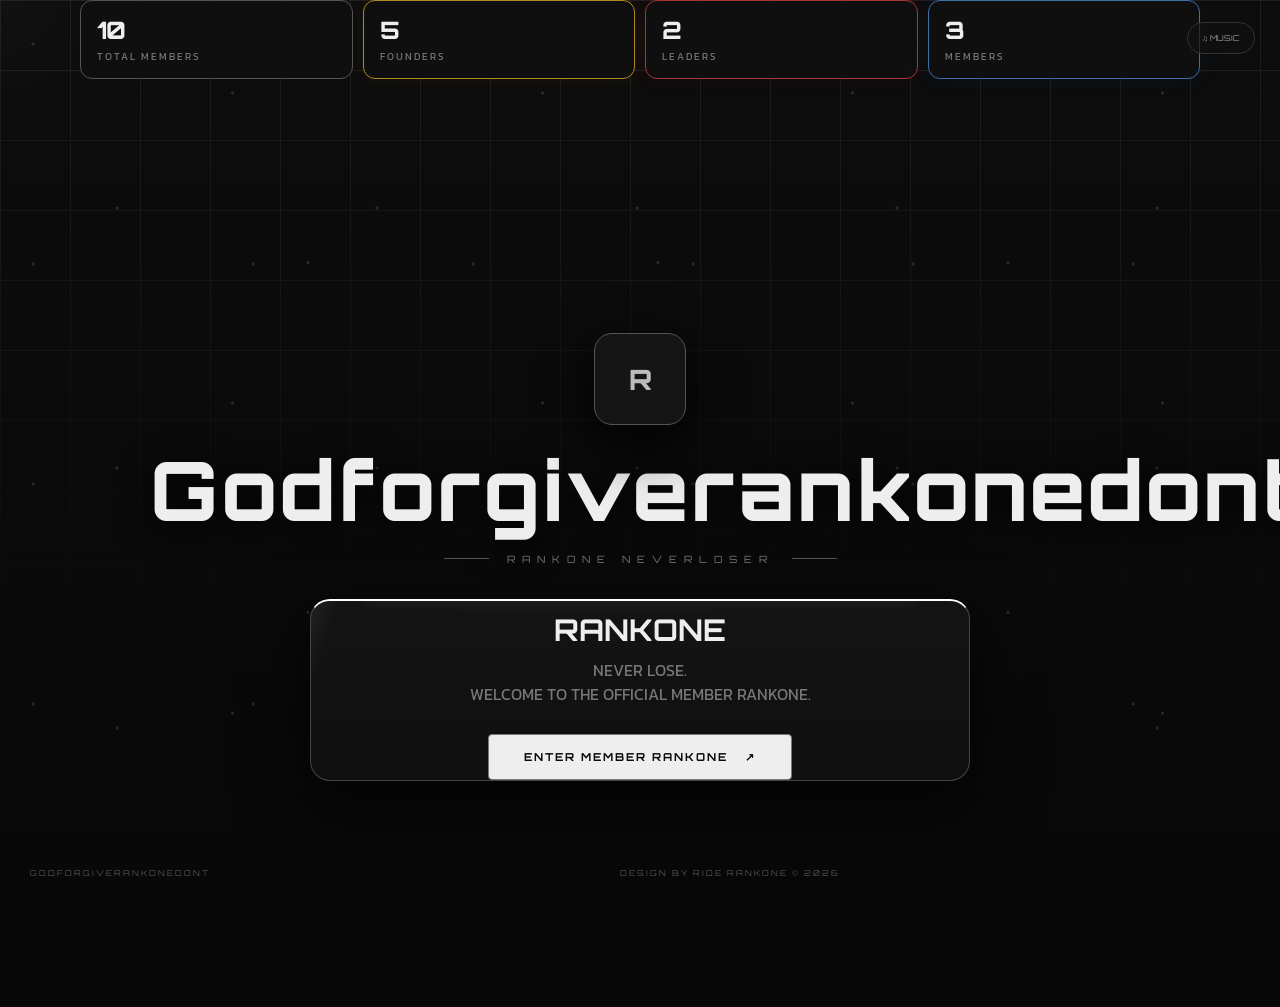
==== commit 940228d6: "Add files via upload" ====
--- a/index.html
+++ b/index.html
@@ -1,118 +1,855 @@
 <!doctype html>
 <html lang="th">
-<head>
-    <meta charset="utf-8">
-    <meta name="viewport" content="width=device-width,initial-scale=1">
-    <title>GODFORGIVERANKONEDONT</title>
-    <link href="https://fonts.googleapis.com/css2?family=Kanit:wght@300;400;500;600;700&family=Orbitron:wght@500;700;800;900&display=swap" rel="stylesheet">
-    <style>
-        * { box-sizing: border-box }
-        html,body { margin: 0; min-height: 100%; background: #080808; color: #eee; font-family: Kanit,sans-serif }
-        body { position: relative; overflow-x: hidden }
-        .bg { position: fixed; inset: 0; width: 100vw; height: 100vh; background-color: #111; background-position: center center; background-repeat: no-repeat; background-size: cover; z-index: 0; transition: background-image .5s,background-color .5s; will-change: background-image }
-        .bg:after { content: ""; position: absolute; inset: 0; background: linear-gradient(180deg,#07070770 0%,#070707a8 55%,#070707e8 100%); pointer-events: none }
-        .ambient { position: fixed; inset: 0; z-index: 1; pointer-events: none; background-image: radial-gradient(circle at 15% 20%,#fff2 0 1px,transparent 2px),radial-gradient(circle at 75% 30%,#fff2 0 1px,transparent 2px),radial-gradient(circle at 45% 80%,#fff2 0 1px,transparent 2px),radial-gradient(circle at 88% 75%,#fff2 0 1px,transparent 2px); background-size: 220px 220px,310px 310px,260px 260px,350px 350px; animation: drift 22s linear infinite }
-        .cursorGlow { position: fixed; left: 0; top: 0; width: 260px; height: 260px; border-radius: 50%; pointer-events: none; z-index: 2; background: radial-gradient(circle,#fff1,transparent 65%); transform: translate(-50%,-50%); mix-blend-mode: screen; opacity: .25 }
-        .grid { position: fixed; inset: 0; z-index: 1; opacity: .12; background-image: linear-gradient(#aaa 1px,transparent 1px),linear-gradient(90deg,#aaa 1px,transparent 1px); background-size: 70px 70px; mask-image: linear-gradient(#000,transparent 75%) }
-        .page { min-height: 100vh; position: relative; z-index: 3 }
-        .landing { position: relative; z-index: 20; min-height: 100vh; display: flex; align-items: center; justify-content: center; padding: 50px 20px }
-        .hero { position: relative; z-index: 10; width: min(980px,94vw); text-align: center }
-        .main-logo { position: relative; z-index: 3; width: 92px; height: 92px; margin: 0 auto 24px; border: 1px solid #555; border-radius: 18px; background: #151515 center/cover no-repeat; display: grid; place-items: center; box-shadow: 0 18px 55px #000; overflow: hidden; animation: up .7s ease }
-        .main-logo span { font: 800 28px Orbitron; color: #bbb }
-        .hero h1 { font: 800 clamp(34px,6.4vw,88px)/1 Orbitron; letter-spacing: 3px; margin: 0; text-shadow: 0 5px 35px #000; animation: up .8s ease }
-        .hero .sub { font: 10px Orbitron; letter-spacing: 7px; color: #777; margin: 22px 0 34px; display: flex; justify-content: center; gap: 18px; align-items: center }
-        .sub i { display: block; width: 45px; height: 1px; background: #555 }
-        .entry { position: relative; z-index: 20; width: min(660px,92vw); margin: auto; border: 1px solid #444; border-top: 2px solid #fff; border-radius: 20px; background: linear-gradient(#161616e8,#111111e8); box-shadow: 0 22px 70px #000b; backdrop-filter: blur(14px); overflow: hidden; z-index: 30 }
-        .entry h2 { font: 700 30px Orbitron; margin: 0 }
-        .entry p { color: #777; margin: 10px auto 28px; max-width: 470px }
-        .enter { border: 1px solid #777; background: #eee; color: #090909; border-radius: 4px; padding: 15px 35px; font: 700 11px Orbitron; letter-spacing: 2px; cursor: pointer; transition: .25s }
-        .enter:hover { background: #bbb; transform: translateY(-2px); box-shadow: 0 12px 30px #000 }
-        .bottom { position: fixed; z-index: 4; left: 30px; right: 30px; bottom: 22px; display: flex; justify-content: space-between; color: #555; font: 8px Orbitron; letter-spacing: 2px }
-        
-        .directory { position: relative; z-index: 10; display: none; max-width: 1200px; margin: auto; padding: 55px 24px 80px }
-        .directory.show { display: block!important }
-        .dir-head { text-align: center; margin-bottom: 35px }
-        .dir-head h1 { font: 800 clamp(32px,5vw,65px) Orbitron; margin: 0 }
-        .dir-head p { font: 9px Orbitron; color: #666; letter-spacing: 5px }
-        
-        /* ฟอร์มเพิ่มรายชื่อ */
-        .add-box { display: flex; gap: 8px; flex-wrap: wrap; margin-bottom: 20px; justify-content: flex-end; }
-        .add-box input, .add-box select, .add-box button { background: #101010; color: #ddd; border: 1px solid #303030; padding: 10px; font-family: inherit; font-size: 11px; }
-        .add-box button { background: #eee; color: #111; font-weight: bold; cursor: pointer; border-radius: 4px; }
-        .add-box button:hover { background: #ccc; }
-
-        .tools { display: flex; gap: 8px; justify-content: flex-end; margin-bottom: 22px }
-        .tools input,.tools select { background: #101010; color: #ddd; border: 1px solid #303030; padding: 12px; font-family: inherit }
-        .sec { margin: 40px 0 }
-        .sec-title { display: flex; align-items: baseline; gap: 8px; margin-bottom: 14px }
-        .sec-title h2 { font: 700 25px Orbitron; margin: 0 }
-        .cards { display: grid; grid-template-columns: repeat(3,1fr); gap: 10px }
-        .founders { grid-template-columns: repeat(2,1fr); max-width: 780px; margin: auto }
-        .card { position: relative; display: flex; align-items: center; gap: 14px; min-height: 96px; padding: 14px 18px; background: linear-gradient(110deg,#181818,#0d0d0d); border: 1px solid #333; border-top: 2px solid #fff; border-radius: 10px; cursor: pointer; transition: .25s }
-        .avatar { width: 52px; height: 52px; min-width: 52px; border-radius: 50%; border: 1px solid #555; background: #222; display: grid; place-items: center; overflow: hidden; font: 700 12px Orbitron }
-        .role { font: 8px Orbitron; color: #777; letter-spacing: 1px }
-        .card h3 { font-size: 16px; font-weight: 500; margin: 5px 0 }
-        .fb { color: #777; text-decoration: none; font: 8px Orbitron }
-        
-        .modal { display: none; position: fixed; inset: 0; background: #000b; backdrop-filter: blur(8px); z-index: 10; place-items: center }
-        .modal.on { display: grid }
-        .modalbox { width: min(420px,90vw); padding: 35px; background: #111; border: 1px solid #444; border-radius: 15px; text-align: center; position: relative }
-        .close { position: absolute; right: 15px; top: 7px; background: none; border: 0; color: #888; font-size: 26px; cursor: pointer; }
-        
-        @keyframes drift { from { transform: translate3d(0,0,0) } 50% { transform: translate3d(18px,-24px,0) } to { transform: translate3d(0,0,0) } }
-        @keyframes up { from { opacity: 0; transform: translateY(18px) } to { opacity: 1; transform: none } }
-        
-        .statusBar { display: none; position: relative; z-index: 4; width: min(1120px,92vw); margin: 0 auto 28px; grid-template-columns: repeat(4,1fr); gap: 10px }
-        .stat { position: relative; padding: 14px 16px; border: 1px solid #2a2a2a; border-radius: 12px; background: #111c; backdrop-filter: blur(12px) }
-        .stat .num { display: block; font: 800 24px Orbitron; color: #eee }
-        .stat .label { display: block; margin-top: 4px; font-size: 10px; color: #777 }
-        .showStats { display: grid!important }
+    <head>
+        <meta charset="utf-8">
+        <meta name="viewport" content="width=device-width,initial-scale=1">
+        <title>GODFORGIVERANKONEDONT</title>
+        <link href="https://fonts.googleapis.com/css2?family=Kanit:wght@300;400;500;600;700&family=Orbitron:wght@500;700;800;900&display=swap" rel="stylesheet">
+        <style>
+            * {
+                box-sizing: border-box
+            }
+
+            html,html,body {
+                margin: 0;
+                min-height: 100%;
+                background: #080808;
+                color: #eee;
+                font-family: Kanit,sans-serif
+            }
+
+            body {
+                position: relative;
+                overflow-x: hidden
+            }
+
+            body {
+                overflow-x: hidden
+            }
+
+            .bg {
+                position: fixed;
+                inset: 0;
+                width: 100vw;
+                height: 100vh;
+                background-color: #111;
+                background-position: center center;
+                background-repeat: no-repeat;
+                background-size: cover;
+                z-index: 0;
+                transition: background-image .5s,background-color .5s;
+                will-change: background-image
+            }
+
+            .bg:after {
+                content: "";
+                position: absolute;
+                inset: 0;
+                background: linear-gradient(180deg,#07070770 0%,#070707a8 55%,#070707e8 100%);
+                pointer-events: none
+            }
+
+            .ambient {
+                position: fixed;
+                inset: 0;
+                z-index: 1;
+                pointer-events: none;
+                background-image: radial-gradient(circle at 15% 20%,#fff2 0 1px,transparent 2px),radial-gradient(circle at 75% 30%,#fff2 0 1px,transparent 2px),radial-gradient(circle at 45% 80%,#fff2 0 1px,transparent 2px),radial-gradient(circle at 88% 75%,#fff2 0 1px,transparent 2px);
+                background-size: 220px 220px,310px 310px,260px 260px,350px 350px;
+                animation: drift 22s linear infinite
+            }
+
+            .cursorGlow {
+                position: fixed;
+                left: 0;
+                top: 0;
+                width: 260px;
+                height: 260px;
+                border-radius: 50%;
+                pointer-events: none;
+                z-index: 2;
+                background: radial-gradient(circle,#fff1,transparent 65%);
+                transform: translate(-50%,-50%);
+                mix-blend-mode: screen;
+                opacity: .25
+            }
+
+            .grid {
+                position: fixed;
+                inset: 0;
+                z-index: 1;
+                opacity: .12;
+                background-image: linear-gradient(#aaa 1px,transparent 1px),linear-gradient(90deg,#aaa 1px,transparent 1px);
+                background-size: 70px 70px;
+                mask-image: linear-gradient(#000,transparent 75%)
+            }
+
+            .page {
+                min-height: 100vh;
+                position: relative;
+                z-index: 3
+            }
+
+            .landing {
+                position: relative;
+                z-index: 20;
+                min-height: 100vh;
+                display: flex;
+                align-items: center;
+                justify-content: center;
+                padding: 50px 20px
+            }
+
+            .hero {
+                position: relative;
+                z-index: 10;
+                width: min(980px,94vw);
+                text-align: center
+            }
+
+            .main-logo {
+                position: relative;
+                z-index: 3;
+                width: 92px;
+                height: 92px;
+                margin: 0 auto 24px;
+                border: 1px solid #555;
+                border-radius: 18px;
+                background: #151515 center/cover no-repeat;
+                display: grid;
+                place-items: center;
+                box-shadow: 0 18px 55px #000;
+                overflow: hidden;
+                animation: up .7s ease
+            }
+
+            .main-logo span {
+                font: 800 28px Orbitron;
+                color: #bbb
+            }
+
+            .main-logo img {
+                width: 100%;
+                height: 100%;
+                object-fit: cover
+            }
+
+            .hero h1 {
+                font: 800 clamp(34px,6.4vw,88px)/1 Orbitron;
+                letter-spacing: 3px;
+                margin: 0;
+                text-shadow: 0 5px 35px #000;
+                animation: up .8s ease
+            }
+
+            .hero .sub {
+                font: 10px Orbitron;
+                letter-spacing: 7px;
+                color: #777;
+                margin: 22px 0 34px;
+                display: flex;
+                justify-content: center;
+                gap: 18px;
+                align-items: center
+            }
+
+            .sub i {
+                display: block;
+                width: 45px;
+                height: 1px;
+                background: #555
+            }
+
+            .entry {
+                position: relative;
+                z-index: 20;
+                width: min(660px,92vw);
+                margin: auto;
+                border: 1px solid #444;
+                border-top: 2px solid #fff;
+                border-radius: 20px;
+                background: linear-gradient(#161616e8,#111111e8);
+                box-shadow: 0 22px 70px #000b;
+                backdrop-filter: blur(14px);
+                overflow: hidden;
+                z-index: 30
+            }
+
+            .crown {
+                font-size: 35px;
+                margin-bottom: 10px
+            }
+
+            .entry h2 {
+                font: 700 30px Orbitron;
+                margin: 0
+            }
+
+            .entry p {
+                color: #777;
+                margin: 10px auto 28px;
+                max-width: 470px
+            }
+
+            .enter {
+                border: 1px solid #777;
+                background: #eee;
+                color: #090909;
+                border-radius: 4px;
+                padding: 15px 35px;
+                font: 700 11px Orbitron;
+                letter-spacing: 2px;
+                cursor: pointer;
+                transition: .25s
+            }
+
+            .enter:hover {
+                background: #bbb;
+                transform: translateY(-2px);
+                box-shadow: 0 12px 30px #000
+            }
+
+            .enter span {
+                margin-left: 12px
+            }
+
+            .bottom {
+                position: fixed;
+                z-index: 4;
+                left: 30px;
+                right: 30px;
+                bottom: 22px;
+                display: flex;
+                justify-content: space-between;
+                color: #555;
+                font: 8px Orbitron;
+                letter-spacing: 2px
+            }
+
+            .music {
+                position: fixed;
+                z-index: 5;
+                right: 25px;
+                top: 22px;
+                border: 1px solid #333;
+                background: #111a;
+                color: #999;
+                padding: 10px 14px;
+                border-radius: 20px;
+                font: 8px Orbitron;
+                cursor: pointer
+            }
+
+            .directory {
+                position: relative;
+                z-index: 10;
+                display: none;
+                max-width: 1200px;
+                margin: auto;
+                padding: 55px 24px 80px
+            }
+
+            .directory.show {
+                display: block!important
+            }
+
+            .showStats {
+                display: grid!important
+            }
+
+            .dir-head {
+                text-align: center;
+                margin-bottom: 35px
+            }
+
+            .main-logo.small {
+                width: 64px;
+                height: 64px;
+                margin-bottom: 15px
+            }
+
+            .dir-head h1 {
+                font: 800 clamp(32px,5vw,65px) Orbitron;
+                margin: 0
+            }
+
+            .dir-head p {
+                font: 9px Orbitron;
+                color: #666;
+                letter-spacing: 5px
+            }
+
+            .entry:before {
+                content: "";
+                position: absolute;
+                left: 8%;
+                right: 8%;
+                top: -1px;
+                height: 1px;
+                background: #fff;
+                box-shadow: 0 0 12px #fff8;
+                opacity: .9;
+                pointer-events: none
+            }
+
+            .entry:after {
+                content: "";
+                position: absolute;
+                left: -20%;
+                top: 0;
+                width: 20%;
+                height: 100%;
+                background: linear-gradient(90deg,transparent,#fff2,transparent);
+                transform: skewX(-18deg);
+                animation: sweep 8s ease-in-out infinite;
+                pointer-events: none
+            }
+
+            .tools {
+                display: flex;
+                gap: 8px;
+                justify-content: flex-end;
+                margin-bottom: 22px
+            }
+
+            .tools input,.tools select {
+                background: #101010;
+                color: #ddd;
+                border: 1px solid #303030;
+                padding: 12px;
+                font-family: inherit
+            }
+
+            .tools input {
+                width: 260px
+            }
+
+            .sec {
+                margin: 40px 0
+            }
+
+            .sec-title {
+                display: flex;
+                align-items: baseline;
+                gap: 8px;
+                margin-bottom: 14px
+            }
+
+            .sec-title h2 {
+                font: 700 25px Orbitron;
+                margin: 0
+            }
+
+            .sec-title small {
+                color: #555;
+                font: 9px Orbitron
+            }
+
+            .cards {
+                display: grid;
+                grid-template-columns: repeat(3,1fr);
+                gap: 10px
+            }
+
+            .founders {
+                grid-template-columns: repeat(2,1fr);
+                max-width: 780px;
+                margin: auto
+            }
+
+            .card {
+                position: relative;
+                display: flex;
+                align-items: center;
+                gap: 14px;
+                min-height: 96px;
+                padding: 14px 18px;
+                border: 1px solid transparent;
+                border-radius: 10px;
+                background: linear-gradient(110deg,#181818,#0d0d0d);
+                border: 1px solid #333;
+                border-top: 2px solid #fff;
+                overflow: hidden;
+                cursor: pointer;
+                transition: .25s
+            }
+
+            .card:hover {
+                transform: translateY(-5px) scale(1.008);
+                border-color: transparent;
+                box-shadow: 0 18px 45px #000,0 0 0 1px #ffffff33,0 0 28px #ffffff12;
+                box-shadow: 0 18px 45px #000
+            }
+
+            .card:after {
+                content: "";
+                position: absolute;
+                top: 0;
+                bottom: 0;
+                width: 100px;
+                background: linear-gradient(90deg,transparent,#fff1,transparent);
+                transform: translateX(-150px) skewX(-20deg);
+                transition: .7s
+            }
+
+            .card:hover:after {
+                transform: translateX(500px) skewX(-20deg)
+            }
+
+            .avatar {
+                width: 52px;
+                height: 52px;
+                min-width: 52px;
+                border-radius: 50%;
+                border: 1px solid #555;
+                background: #222;
+                display: grid;
+                place-items: center;
+                overflow: hidden;
+                font: 700 12px Orbitron
+            }
+
+            .avatar img {
+                width: 100%;
+                height: 100%;
+                object-fit: cover
+            }
+
+            .role {
+                font: 8px Orbitron;
+                color: #777;
+                letter-spacing: 1px
+            }
+
+            .card h3 {
+                font-size: 16px;
+                font-weight: 500;
+                margin: 5px 0
+            }
+
+            .fb {
+                color: #777;
+                text-decoration: none;
+                font: 8px Orbitron
+            }
+
+            .live {
+                margin-left: auto;
+                width: 5px;
+                height: 5px;
+                background: #aaa;
+                border-radius: 50%;
+                box-shadow: 0 0 12px #fff
+            }
+
+            .modal {
+                display: none;
+                position: fixed;
+                inset: 0;
+                background: #000b;
+                backdrop-filter: blur(8px);
+                z-index: 10;
+                place-items: center
+            }
+
+            .modal.on {
+                display: grid
+            }
+
+            .modalbox {
+                width: min(420px,90vw);
+                padding: 35px;
+                background: #111;
+                border: 1px solid #444;
+                border-radius: 15px;
+                text-align: center;
+                position: relative
+            }
+
+            .close {
+                position: absolute;
+                right: 15px;
+                top: 7px;
+                background: none;
+                border: 0;
+                color: #888;
+                font-size: 26px
+            }
+
+            .modalbox .avatar {
+                margin: auto;
+                width: 100px;
+                height: 100px
+            }
+
+            .modalbox h3 {
+                font: 700 23px Orbitron
+            }
+
+            .modalbox a {
+                display: block;
+                background: #eee;
+                color: #111;
+                padding: 12px;
+                text-decoration: none;
+                font: 700 9px Orbitron
+            }
+
+            @keyframes drift {
+                from {
+                    transform: translate3d(0,0,0)
+                }
+
+                50% {
+                    transform: translate3d(18px,-24px,0)
+                }
+
+                to {
+                    transform: translate3d(0,0,0)
+                }
+            }
+
+            50% {
+                background-position: 0 0,100% 50%
+            }
+
+            100% {
+                background-position: 0 0,0% 50%
+            }
+        }
+
+        @keyframes sweep {
+            0%,55% {
+                transform: translateX(-120%)
+            }
+
+            75%,100% {
+                transform: translateX(120%)
+            }
+        }
+
+        @keyframes float {
+            0%,100% {
+                transform: translateY(0)
+            }
+
+            50% {
+                transform: translateY(-6px)
+            }
+        }
+
+        @keyframes up {
+            from {
+                opacity: 0;
+                transform: translateY(18px)
+            }
+
+            to {
+                opacity: 1;
+                transform: none
+            }
+        }
+
+        @media(max-width: 800px) {
+            .cards,.founders {
+                grid-template-columns:1fr
+            }
+
+            .tools {
+                justify-content: stretch;
+                flex-wrap: wrap
+            }
+
+            .tools input {
+                flex: 1;
+                width: auto
+            }
+
+            .bottom {
+                display: none
+            }
+        }
+
+        /* ===== RANKONE V4 DIRECTORY STATUS + CATEGORY FX ===== */
+        .statusBar {
+            display: none;
+            position: relative;
+            z-index: 4;
+            width: min(1120px,92vw);
+            margin: 0 auto 28px;
+            display: grid;
+            grid-template-columns: repeat(4,1fr);
+            gap: 10px
+        }
+
+        .stat {
+            position: relative;
+            padding: 14px 16px;
+            border: 1px solid #2a2a2a;
+            border-radius: 12px;
+            background: #111c;
+            backdrop-filter: blur(12px);
+            overflow: hidden
+        }
+
+        .stat:after {
+            content: "";
+            position: absolute;
+            inset: 0;
+            background: linear-gradient(110deg,transparent 20%,#fff1 48%,transparent 72%);
+            transform: translateX(-120%);
+            animation: statSweep 7s ease-in-out infinite
+        }
+
+        .stat .num {
+            display: block;
+            font: 800 24px Orbitron, sans-serif;
+            color: #eee
+        }
+
+        .stat .label {
+            display: block;
+            margin-top: 4px;
+            font-size: 10px;
+            letter-spacing: 2px;
+            color: #777
+        }
+
+        .stat.total {
+            border-color: #555;
+            box-shadow: 0 0 24px #fff08
+        }
+
+        .stat.founder {
+            border-color: #b08a22;
+            box-shadow: 0 0 22px #ffcc3310
+        }
+
+        .stat.leader {
+            border-color: #a73535;
+            box-shadow: 0 0 22px #ff334410
+        }
+
+        .stat.member {
+            border-color: #3b6fa8;
+            box-shadow: 0 0 22px #3388ff10
+        }
+
+        .sectionTitle {
+            display: flex;
+            align-items: center;
+            gap: 12px
+        }
+
+        .sectionTitle .count {
+            font-size: 11px;
+            letter-spacing: 2px;
+            color: #777
+        }
+
+        .sectionTitle .dot {
+            width: 7px;
+            height: 7px;
+            border-radius: 50%;
+            animation: pulseDot 1.8s infinite
+        }
+
+        .sectionTitle.founder .dot {
+            background: #e6b72d;
+            box-shadow: 0 0 14px #e6b72d
+        }
+
+        .sectionTitle.leader .dot {
+            background: #e33;
+            box-shadow: 0 0 14px #e33
+        }
+
+        .sectionTitle.member .dot {
+            background: #4aa3ff;
+            box-shadow: 0 0 14px #4aa3ff
+        }
+
+        .card.founder {
+            border-color: #6d5515;
+            background: linear-gradient(110deg,#18160f,#0d0d0d) padding-box,linear-gradient(90deg,#6d5515,#2b2208,#b38b22) border-box
+        }
+
+        .card.leader {
+            border-color: #672020;
+            background: linear-gradient(110deg,#191010,#0d0d0d) padding-box,linear-gradient(90deg,#6b2222,#281010,#c83a3a) border-box
+        }
+
+        .card.member {
+            border-color: #203f61;
+            background: linear-gradient(110deg,#10151b,#0d0d0d) padding-box,linear-gradient(90deg,#254d76,#101f30,#4b8dcb) border-box
+        }
+
+        .card.founder:before,.card.leader:before,.card.member:before {
+            content: "";
+            position: absolute;
+            left: 0;
+            top: 10px;
+            bottom: 10px;
+            width: 2px;
+            border-radius: 5px;
+            opacity: .9
+        }
+
+        .card.founder:before {
+            background: #e6b72d;
+            box-shadow: 0 0 12px #e6b72d
+        }
+
+        .card.leader:before {
+            background: #e33;
+            box-shadow: 0 0 12px #e33
+        }
+
+        .card.member:before {
+            background: #4aa3ff;
+            box-shadow: 0 0 12px #4aa3ff
+        }
+
+        .card .roleBadge {
+            margin-left: auto;
+            padding: 4px 8px;
+            border-radius: 99px;
+            font-size: 8px;
+            letter-spacing: 1.5px;
+            background: #fff08;
+            border: 1px solid #444;
+            color: #999
+        }
+
+        .card.founder .roleBadge {
+            color: #e6b72d;
+            border-color: #6d5515
+        }
+
+        .card.leader .roleBadge {
+            color: #e33;
+            border-color: #672020
+        }
+
+        .card.member .roleBadge {
+            color: #4aa3ff;
+            border-color: #203f61
+        }
+
+        .emptyState {
+            padding: 34px;
+            text-align: center;
+            color: #666;
+            border: 1px dashed #333;
+            border-radius: 14px
+        }
+
+        @keyframes statSweep {
+            0%,55% {
+                transform: translateX(-120%)
+            }
+
+            75%,100% {
+                transform: translateX(120%)
+            }
+        }
+
+        @keyframes pulseDot {
+            0%,100% {
+                opacity: .45;
+                transform: scale(.85)
+            }
+
+            50% {
+                opacity: 1;
+                transform: scale(1.2)
+            }
+        }
+
+        @media(max-width: 720px) {
+            .statusBar {
+                grid-template-columns:repeat(2,1fr)
+            }
+        }
+
+        .directoryOpenToast {
+            position: fixed;
+            left: 50%;
+            bottom: 28px;
+            transform: translateX(-50%) translateY(12px);
+            padding: 9px 14px;
+            border: 1px solid #444;
+            border-top: 1px solid #fff;
+            background: #111e;
+            color: #aaa;
+            font: 9px Orbitron;
+            letter-spacing: 2px;
+            opacity: 0;
+            pointer-events: none;
+            z-index: 9999;
+            transition: .25s
+        }
+
+        .directoryOpenToast.on {
+            opacity: 1;
+            transform: translateX(-50%) translateY(0)
+        }
     </style>
 </head>
 <body>
     <div class="bg" id="bg"></div>
     <div class="grid"></div>
-    <div class="ambient"></div>
+    <div class="ambient" id="ambient"></div>
     <div class="cursorGlow" id="cursorGlow"></div>
-    
+    <button class="music" id="musicBtn">♫ MUSIC</button>
     <div class="statusBar" id="statusBar">
-        <div class="stat"><span class="num" id="statTotal">0</span><span class="label">TOTAL MEMBERS</span></div>
-        <div class="stat"><span class="num" id="statFounder">0</span><span class="label">FOUNDERS</span></div>
-        <div class="stat"><span class="num" id="statLeader">0</span><span class="label">LEADERS</span></div>
-        <div class="stat"><span class="num" id="statMember">0</span><span class="label">MEMBERS</span></div>
+        <div class="stat total">
+            <span class="num" id="statTotal">0</span>
+            <span class="label">TOTAL MEMBERS</span>
+        </div>
+        <div class="stat founder">
+            <span class="num" id="statFounder">0</span>
+            <span class="label">FOUNDERS</span>
+        </div>
+        <div class="stat leader">
+            <span class="num" id="statLeader">0</span>
+            <span class="label">LEADERS</span>
+        </div>
+        <div class="stat member">
+            <span class="num" id="statMember">0</span>
+            <span class="label">MEMBERS</span>
+        </div>
     </div>
-
     <section class="landing" id="landing">
         <div class="hero">
-            <div class="main-logo"><span>R</span></div>
+            <div class="main-logo" id="mainLogo">
+                <span>R</span>
+            </div>
             <h1>Godforgiverankonedont</h1>
-            <div class="sub"><i></i> RANKONE NEVERLOSER <i></i></div>
+            <div class="sub">
+                <i></i>
+                RANKONE NEVERLOSER <i></i>
+            </div>
             <div class="entry">
+                <div class="crown"></div>
                 <h2>RANKONE</h2>
-                <p>WELCOME TO THE OFFICIAL MEMBER RANKONE.</p>
-                <button class="enter" id="enter">ENTER MEMBER RANKONE ↗</button>
+                <p>
+                    NEVER LOSE.<br>WELCOME TO THE OFFICIAL MEMBER RANKONE.
+                </p>
+                <button class="enter" id="enter">
+                    ENTER MEMBER RANKONE <span>↗</span>
+                </button>
             </div>
         </div>
     </section>
-
     <section class="directory" id="directory">
         <div class="dir-head">
+            <div class="main-logo small" id="dirLogo">
+                <span>R</span>
+            </div>
             <h1>GODFORGIVERANKONEDONT</h1>
             <p>RANKONE NEVERLOSER</p>
         </div>
-
-        <!-- ฟอร์มเพิ่มชื่อเข้าสู่เซิร์ฟเวอร์กลาง -->
-        <div class="add-box">
-            <input id="newName" placeholder="กรอกชื่อสมาชิก...">
-            <select id="newRole">
-                <option value="Member">Member</option>
-                <option value="Leader">Leader</option>
-                <option value="Founder">Founder</option>
-            </select>
-            <input id="newFb" placeholder="ลิงก์ Facebook...">
-            <button id="addBtn" onclick="addMember()">+ เพิ่มรายชื่อ</button>
-        </div>
-
         <div class="tools">
             <input id="search" placeholder="SEARCH MEMBERS...">
             <select id="filter">
@@ -122,21 +859,40 @@
                 <option>Member</option>
             </select>
         </div>
-
         <div class="sec">
-            <div class="sec-title"><h2>FOUNDERS</h2><small>/ <b id="fc">00</b></small></div>
+            <div class="sec-title">
+                <h2>FOUNDERS</h2>
+                <small>
+                    / <b id="fc">00</b>
+                </small>
+            </div>
             <div id="founders" class="cards founders"></div>
         </div>
         <div class="sec">
-            <div class="sec-title"><h2>LEADERS</h2><small>/ <b id="lc">00</b></small></div>
+            <div class="sec-title">
+                <h2>LEADERS</h2>
+                <small>
+                    / <b id="lc">00</b>
+                </small>
+            </div>
             <div id="leaders" class="cards"></div>
         </div>
         <div class="sec">
-            <div class="sec-title"><h2>MEMBERS</h2><small>/ <b id="mc">00</b></small></div>
+            <div class="sec-title">
+                <h2>MEMBERS</h2>
+                <small>
+                    / <b id="mc">00</b>
+                </small>
+            </div>
             <div id="members" class="cards"></div>
         </div>
     </section>
-
+    <div class="directoryOpenToast" id="directoryOpenToast">DIRECTORY LOADED</div>
+    <div class="bottom">
+        <span>GODFORGIVERANKONEDONT</span>
+        <span>DESIGN BY RIDE RANKONE © 2026</span>
+        <span></span>
+    </div>
     <div class="modal" id="modal">
         <div class="modalbox">
             <button class="close" id="close">×</button>
@@ -146,128 +902,317 @@
             <a id="mFb" target="_blank">OPEN FACEBOOK ↗</a>
         </div>
     </div>
-
+    <div id="yt" style="position:fixed;left:-10000px;bottom:0;width:1px;height:1px"></div>
     <script>
-        // API Database กลางสำหรับแชร์ข้อมูลให้ทุกคนมองเห็นตรงกัน
-        const BIN_ID = '65d1d882dc74654018a7a8d5'; 
-        const API_URL = `https://api.jsonbin.io/v3/b/65d1d882dc74654018a7a8d5`;
-        
-        let members = [];
+        const defaults = [{
+            name: "Thomas Winterfell",
+            role: "Founder",
+            facebook: "#",
+            image: ""
+        }, {
+            name: "Paul Winterfell",
+            role: "Founder",
+            facebook: "#",
+            image: ""
+        }, {
+            name: "Awake Prime",
+            role: "Founder",
+            facebook: "#",
+            image: ""
+        }, {
+            name: "MeudMon Winterfell",
+            role: "Founder",
+            facebook: "#",
+            image: ""
+        }, {
+            name: "JabGas Winterfell",
+            role: "Founder",
+            facebook: "#",
+            image: ""
+        }, {
+            name: "Nelro Winterfell",
+            role: "Leader",
+            facebook: "#",
+            image: ""
+        }, {
+            name: "Turk Godyouknow",
+            role: "Leader",
+            facebook: "#",
+            image: ""
+        }, {
+            name: "Rankone Member 01",
+            role: "Member",
+            facebook: "#",
+            image: ""
+        }, {
+            name: "Rankone Member 02",
+            role: "Member",
+            facebook: "#",
+            image: ""
+        }, {
+            name: "Rankone Member 03",
+            role: "Member",
+            facebook: "#",
+            image: ""
+        }];
+        let members = JSON.parse(localStorage.getItem("rankone_members") || JSON.stringify(defaults));
         const $ = s => document.querySelector(s);
-        const initial = n => (n||'').split(/\s+/).slice(0, 2).map(x => x[0]).join("").toUpperCase();
-
-        // ดึงข้อมูลรายชื่อล่าสุดจากเซิร์ฟเวอร์กลางเมื่อเปิดหน้าเว็บ
-        async function loadMembers() {
-            try {
-                const res = await fetch(API_URL + '/latest');
-                const data = await res.json();
-                members = data.record.members || [];
-                render();
-            } catch (e) {
-                console.log("Error loading data:", e);
-            }
-        }
-
-        // เพิ่มรายชื่อใหม่และส่งขึ้นเซิร์ฟเวอร์กลางทันที
-        async function addMember() {
-            const name = $("#newName").value.trim();
-            const role = $("#newRole").value;
-            const facebook = $("#newFb").value.trim() || "#";
-
-            if (!name) return alert("กรุณากรอกชื่อก่อนครับ");
-
-            const btn = $("#addBtn");
-            btn.disabled = true;
-            btn.textContent = "กำลังบันทึก...";
-
-            members.push({ name, role, facebook, image: "" });
-
-            try {
-                await fetch(API_URL, {
-                    method: 'PUT',
-                    headers: { 'Content-Type': 'application/json' },
-                    body: JSON.stringify({ members })
-                });
-                alert("เพิ่มรายชื่อเรียบร้อย! ตอนนี้ทุกคนเห็นตรงกันแล้ว");
-                $("#newName").value = "";
-                $("#newFb").value = "";
-                render();
-            } catch (e) {
-                alert("เกิดข้อผิดพลาดในการบันทึก");
-            } finally {
-                btn.disabled = false;
-                btn.textContent = "+ เพิ่มรายชื่อ";
-            }
-        }
-
+        const initial = n => n.split(/\s+/).slice(0, 2).map(x => x[0]).join("").toUpperCase();
+        function applyBg(v) {
+            const el = $("#bg");
+            if (!v) {
+                el.style.backgroundImage = "none";
+                el.style.backgroundColor = "#111";
+                return
+            }
+            el.style.backgroundColor = "#111";
+            el.style.backgroundImage = `url(${JSON.stringify(v)})`;
+        }
+        function applyLogo(v) {
+            ["#mainLogo", "#dirLogo"].forEach(sel => {
+                const el = $(sel);
+                if (!el)
+                    return;
+                el.innerHTML = v ? `<img src="${v}">` : `<span>R</span>`;
+            }
+            );
+        }
+        applyBg(localStorage.getItem("rankone_bg") || "");
+        function verifyBackground(v) {
+            if (!v)
+                return;
+            const probe = new Image();
+            probe.onload = () => document.documentElement.classList.add("bg-ready");
+            probe.onerror = () => document.documentElement.classList.add("bg-error");
+            probe.src = v;
+        }
+        verifyBackground(localStorage.getItem("rankone_bg") || "");
+
+        applyLogo(localStorage.getItem("rankone_logo") || "");
         function render() {
-            let q = $("#search").value.toLowerCase(), f = $("#filter").value;
-            let a = members.filter(x => x && x.name && x.name.toLowerCase().includes(q) && (f === "ALL" || x.role === f));
-
-            let put = (id, r) => $(id).innerHTML = a.filter(x => x.role === r).map(x => 
-                `<article class="card" data-n="${x.name}">
-                    <div class="avatar">${x.image ? `<img src="${x.image}">` : initial(x.name)}</div>
-                    <div>
-                        <div class="role">${x.role.toUpperCase()}</div>
-                        <h3>${x.name}</h3>
-                        <a class="fb" href="${x.facebook}" target="_blank" onclick="event.stopPropagation()">Facebook</a>
-                    </div>
-                </article>`
-            ).join("");
-
+            let q = $("#search").value.toLowerCase()
+              , f = $("#filter").value;
+            let a = members.filter(x => x.name.toLowerCase().includes(q) && (f === "ALL" || x.role === f));
+            let put = (id, r) => $(id).innerHTML = a.filter(x => x.role === r).map(x => `<article class="card" data-n="${x.name}"><div class="avatar">${x.image ? `<img src="${x.image}">` : initial(x.name)}</div><div><div class="role">${x.role.toUpperCase()}</div><h3>${x.name}</h3><a class="fb" href="${x.facebook}" target="_blank" onclick="event.stopPropagation()">Facebook</a></div><span class="live"></span></article>`).join("");
             put("#founders", "Founder");
             put("#leaders", "Leader");
             put("#members", "Member");
-
-            let fc = a.filter(x => x.role === "Founder").length;
-            let lc = a.filter(x => x.role === "Leader").length;
-            let mc = a.filter(x => x.role === "Member").length;
-
-            $("#fc").textContent = String(fc).padStart(2, "0");
-            $("#lc").textContent = String(lc).padStart(2, "0");
-            $("#mc").textContent = String(mc).padStart(2, "0");
-
-            $("#statTotal").textContent = a.length;
-            $("#statFounder").textContent = fc;
-            $("#statLeader").textContent = lc;
-            $("#statMember").textContent = mc;
-        }
-
+            $("#fc").textContent = String(a.filter(x => x.role === "Founder").length).padStart(2, "0");
+            $("#lc").textContent = String(a.filter(x => x.role === "Leader").length).padStart(2, "0");
+            $("#mc").textContent = String(a.filter(x => x.role === "Member").length).padStart(2, "0")
+        }
+        render();
         $("#search").oninput = render;
         $("#filter").onchange = render;
-
-        // เข้าสู่หน้า Directory
-        $("#enter").onclick = () => {
-            $("#landing").style.display = "none";
-            $("#directory").style.display = "block";
-            $("#directory").classList.add("show");
-            $("#statusBar").classList.add("showStats");
-        };
-
-        // Modal รายละเอียด
+        (function() {
+            const enter = document.getElementById("enter");
+            const landing = document.getElementById("landing");
+            const directory = document.getElementById("directory");
+            const stats = document.getElementById("statusBar");
+
+            function openDirectory(ev) {
+                if (ev) {
+                    ev.preventDefault();
+                    ev.stopPropagation();
+                }
+                if (landing) {
+                    landing.style.display = "none";
+                    landing.setAttribute("aria-hidden", "true");
+                }
+                if (directory) {
+                    directory.style.display = "block";
+                    directory.classList.add("show");
+                    directory.scrollIntoView({
+                        block: "start",
+                        behavior: "instant"
+                    });
+                }
+                if (stats)
+                    stats.classList.add("showStats");
+                const toast = document.getElementById("directoryOpenToast");
+                if (toast) {
+                    toast.classList.add("on");
+                    setTimeout( () => toast.classList.remove("on"), 900);
+                }
+                window.scrollTo(0, 0);
+                try {
+                    history.replaceState(null, "", "#members")
+                } catch (e) {}
+                return false;
+            }
+
+            if (enter) {
+                enter.type = "button";
+                enter.style.pointerEvents = "auto";
+                enter.addEventListener("click", openDirectory);
+                enter.addEventListener("keydown", function(e) {
+                    if (e.key === "Enter" || e.key === " ") {
+                        openDirectory(e);
+                    }
+                });
+            }
+
+            // Also support opening the directory directly with #members.
+            if (location.hash === "#members") {
+                setTimeout(openDirectory, 0);
+            }
+        }
+        )();
         document.addEventListener("click", e => {
             let c = e.target.closest(".card");
-            if (!c) return;
+            if (!c)
+                return;
             let m = members.find(x => x.name === c.dataset.n);
-            if (!m) return;
             $("#mRole").textContent = m.role.toUpperCase();
             $("#mName").textContent = m.name;
             $("#mFb").href = m.facebook;
             $("#mAvatar").innerHTML = m.image ? `<img src="${m.image}">` : initial(m.name);
-            $("#modal").classList.add("on");
-        });
-
+            $("#modal").classList.add("on")
+        }
+        );
         $("#close").onclick = () => $("#modal").classList.remove("on");
-        $("#modal").onclick = e => { if (e.target.id === "modal") $("#modal").classList.remove("on"); };
-
-        // Effect แสงเมาส์
+        $("#modal").onclick = e => {
+            if (e.target.id === "modal")
+                $("#modal").classList.remove("on")
+        }
+        ;
+        let yt = localStorage.getItem("rankone_youtube");
+        let player;
+        function ytId(url) {
+            let m = (url || "").match(/(?:youtu\.be\/|youtube\.com\/(?:watch\?v=|embed\/|shorts\/))([^?&/]+)/);
+            return m ? m[1] : ""
+        }
+        function loadYT() {
+            let id = ytId(yt);
+            if (!id)
+                return;
+            $("#yt").innerHTML = `<iframe id="ytframe" width="1" height="1" src="https://www.youtube.com/embed/${id}?enablejsapi=1&loop=1&playlist=${id}&controls=0" allow="autoplay"></iframe>`
+        }
+        loadYT();
+        const cg = $("#cursorGlow");
         document.addEventListener("pointermove", e => {
-            $("#cursorGlow").style.left = e.clientX + "px";
-            $("#cursorGlow").style.top = e.clientY + "px";
-        });
-
-        // โหลดข้อมูลเมื่อเปิดหน้าเว็บ
-        loadMembers();
+            cg.style.left = e.clientX + "px";
+            cg.style.top = e.clientY + "px"
+        }
+        );
+        function playYT() {
+            const f = $("#ytframe");
+            if (!f)
+                return false;
+            f.contentWindow.postMessage(JSON.stringify({
+                event: "command",
+                func: "playVideo",
+                args: []
+            }), "*");
+            $("#musicBtn").textContent = "♫ PLAYING";
+            return true;
+        }
+        window.addEventListener("load", () => {
+            setTimeout( () => playYT(), 900)
+        }
+        );
+        ["pointerdown", "keydown", "touchstart"].forEach(ev => document.addEventListener(ev, () => playYT(), {
+            once: true,
+            passive: true
+        }));
+        $("#musicBtn").onclick = () => {
+            let f = $("#ytframe");
+            if (!f) {
+                alert("ยังไม่ได้ตั้งเพลง YouTube ใน Admin");
+                return
+            }
+            f.contentWindow.postMessage(JSON.stringify({
+                event: "command",
+                func: "playVideo",
+                args: []
+            }), "*");
+            $("#musicBtn").textContent = "♫ PLAYING"
+        }
+        ;
+        document.addEventListener("keydown", e => {
+            if (e.ctrlKey && e.shiftKey && e.key.toLowerCase() === "a") {
+                e.preventDefault();
+                location.href = "admin.html"
+            }
+        }
+        );
+    </script>
+    <script>
+        /* V4 live directory status + category visual enhancer */
+        (function() {
+            const q = s => document.querySelector(s);
+            const qa = s => Array.from(document.querySelectorAll(s));
+            function norm(v) {
+                return String(v || "").trim().toLowerCase()
+            }
+            function classify(card) {
+                const t = norm(card.textContent);
+                let role = "member";
+                if (t.includes("founder"))
+                    role = "founder";
+                else if (t.includes("leader"))
+                    role = "leader";
+                card.classList.remove("founder", "leader", "member");
+                card.classList.add(role);
+                if (!card.querySelector(".roleBadge")) {
+                    const b = document.createElement("span");
+                    b.className = "roleBadge";
+                    b.textContent = role.toUpperCase();
+                    card.appendChild(b);
+                }
+                return role;
+            }
+            function update() {
+                const cards = qa(".card");
+                let f = 0
+                  , l = 0
+                  , m = 0;
+                cards.forEach(c => {
+                    const r = classify(c);
+                    if (r === "founder")
+                        f++;
+                    else if (r === "leader")
+                        l++;
+                    else
+                        m++;
+                }
+                );
+                const sf = q("#statFounder")
+                  , sl = q("#statLeader")
+                  , sm = q("#statMember")
+                  , st = q("#statTotal");
+                if (sf)
+                    sf.textContent = f;
+                if (sl)
+                    sl.textContent = l;
+                if (sm)
+                    sm.textContent = m;
+                if (st)
+                    st.textContent = f + l + m;
+                qa(".sectionTitle").forEach(s => {
+                    const tx = norm(s.textContent);
+                    let r = tx.includes("founder") ? "founder" : tx.includes("leader") ? "leader" : "member";
+                    s.classList.add(r);
+                    let c = s.querySelector(".count");
+                    if (!c) {
+                        c = document.createElement("span");
+                        c.className = "count";
+                        s.appendChild(c)
+                    }
+                    const n = r === "founder" ? f : r === "leader" ? l : m;
+                    c.textContent = `/ ${String(n).padStart(2, "0")}`;
+                }
+                );
+            }
+            const mo = new MutationObserver( () => setTimeout(update, 60));
+            mo.observe(document.body, {
+                subtree: true,
+                childList: true
+            });
+            window.addEventListener("load", () => setTimeout(update, 300));
+            setInterval(update, 1200);
+        }
+        )();
     </script>
 </body>
 </html>
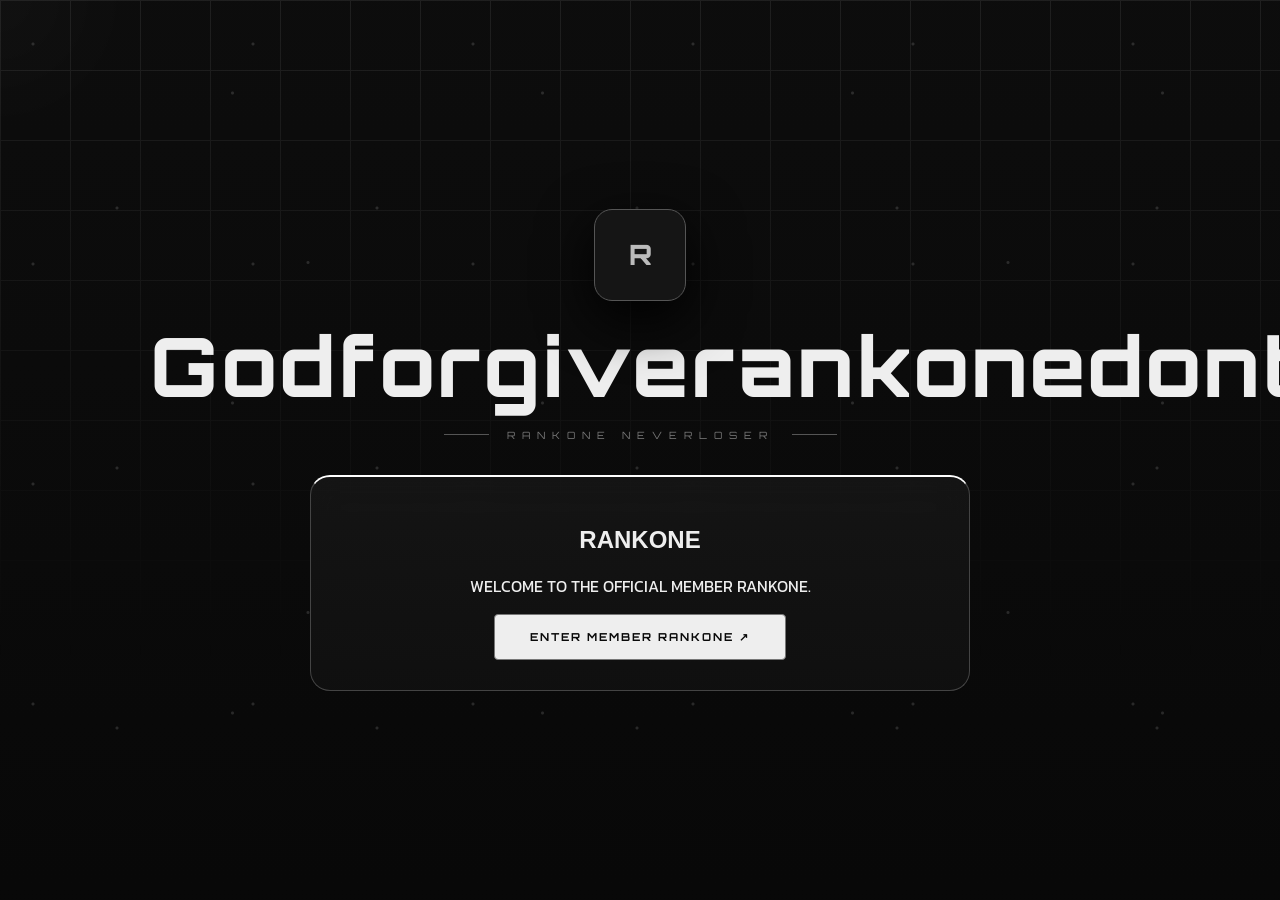
==== commit a205e77f: "Update index.html" ====
--- a/index.html
+++ b/index.html
@@ -1,855 +1,116 @@
 <!doctype html>
 <html lang="th">
-    <head>
-        <meta charset="utf-8">
-        <meta name="viewport" content="width=device-width,initial-scale=1">
-        <title>GODFORGIVERANKONEDONT</title>
-        <link href="https://fonts.googleapis.com/css2?family=Kanit:wght@300;400;500;600;700&family=Orbitron:wght@500;700;800;900&display=swap" rel="stylesheet">
-        <style>
-            * {
-                box-sizing: border-box
-            }
-
-            html,html,body {
-                margin: 0;
-                min-height: 100%;
-                background: #080808;
-                color: #eee;
-                font-family: Kanit,sans-serif
-            }
-
-            body {
-                position: relative;
-                overflow-x: hidden
-            }
-
-            body {
-                overflow-x: hidden
-            }
-
-            .bg {
-                position: fixed;
-                inset: 0;
-                width: 100vw;
-                height: 100vh;
-                background-color: #111;
-                background-position: center center;
-                background-repeat: no-repeat;
-                background-size: cover;
-                z-index: 0;
-                transition: background-image .5s,background-color .5s;
-                will-change: background-image
-            }
-
-            .bg:after {
-                content: "";
-                position: absolute;
-                inset: 0;
-                background: linear-gradient(180deg,#07070770 0%,#070707a8 55%,#070707e8 100%);
-                pointer-events: none
-            }
-
-            .ambient {
-                position: fixed;
-                inset: 0;
-                z-index: 1;
-                pointer-events: none;
-                background-image: radial-gradient(circle at 15% 20%,#fff2 0 1px,transparent 2px),radial-gradient(circle at 75% 30%,#fff2 0 1px,transparent 2px),radial-gradient(circle at 45% 80%,#fff2 0 1px,transparent 2px),radial-gradient(circle at 88% 75%,#fff2 0 1px,transparent 2px);
-                background-size: 220px 220px,310px 310px,260px 260px,350px 350px;
-                animation: drift 22s linear infinite
-            }
-
-            .cursorGlow {
-                position: fixed;
-                left: 0;
-                top: 0;
-                width: 260px;
-                height: 260px;
-                border-radius: 50%;
-                pointer-events: none;
-                z-index: 2;
-                background: radial-gradient(circle,#fff1,transparent 65%);
-                transform: translate(-50%,-50%);
-                mix-blend-mode: screen;
-                opacity: .25
-            }
-
-            .grid {
-                position: fixed;
-                inset: 0;
-                z-index: 1;
-                opacity: .12;
-                background-image: linear-gradient(#aaa 1px,transparent 1px),linear-gradient(90deg,#aaa 1px,transparent 1px);
-                background-size: 70px 70px;
-                mask-image: linear-gradient(#000,transparent 75%)
-            }
-
-            .page {
-                min-height: 100vh;
-                position: relative;
-                z-index: 3
-            }
-
-            .landing {
-                position: relative;
-                z-index: 20;
-                min-height: 100vh;
-                display: flex;
-                align-items: center;
-                justify-content: center;
-                padding: 50px 20px
-            }
-
-            .hero {
-                position: relative;
-                z-index: 10;
-                width: min(980px,94vw);
-                text-align: center
-            }
-
-            .main-logo {
-                position: relative;
-                z-index: 3;
-                width: 92px;
-                height: 92px;
-                margin: 0 auto 24px;
-                border: 1px solid #555;
-                border-radius: 18px;
-                background: #151515 center/cover no-repeat;
-                display: grid;
-                place-items: center;
-                box-shadow: 0 18px 55px #000;
-                overflow: hidden;
-                animation: up .7s ease
-            }
-
-            .main-logo span {
-                font: 800 28px Orbitron;
-                color: #bbb
-            }
-
-            .main-logo img {
-                width: 100%;
-                height: 100%;
-                object-fit: cover
-            }
-
-            .hero h1 {
-                font: 800 clamp(34px,6.4vw,88px)/1 Orbitron;
-                letter-spacing: 3px;
-                margin: 0;
-                text-shadow: 0 5px 35px #000;
-                animation: up .8s ease
-            }
-
-            .hero .sub {
-                font: 10px Orbitron;
-                letter-spacing: 7px;
-                color: #777;
-                margin: 22px 0 34px;
-                display: flex;
-                justify-content: center;
-                gap: 18px;
-                align-items: center
-            }
-
-            .sub i {
-                display: block;
-                width: 45px;
-                height: 1px;
-                background: #555
-            }
-
-            .entry {
-                position: relative;
-                z-index: 20;
-                width: min(660px,92vw);
-                margin: auto;
-                border: 1px solid #444;
-                border-top: 2px solid #fff;
-                border-radius: 20px;
-                background: linear-gradient(#161616e8,#111111e8);
-                box-shadow: 0 22px 70px #000b;
-                backdrop-filter: blur(14px);
-                overflow: hidden;
-                z-index: 30
-            }
-
-            .crown {
-                font-size: 35px;
-                margin-bottom: 10px
-            }
-
-            .entry h2 {
-                font: 700 30px Orbitron;
-                margin: 0
-            }
-
-            .entry p {
-                color: #777;
-                margin: 10px auto 28px;
-                max-width: 470px
-            }
-
-            .enter {
-                border: 1px solid #777;
-                background: #eee;
-                color: #090909;
-                border-radius: 4px;
-                padding: 15px 35px;
-                font: 700 11px Orbitron;
-                letter-spacing: 2px;
-                cursor: pointer;
-                transition: .25s
-            }
-
-            .enter:hover {
-                background: #bbb;
-                transform: translateY(-2px);
-                box-shadow: 0 12px 30px #000
-            }
-
-            .enter span {
-                margin-left: 12px
-            }
-
-            .bottom {
-                position: fixed;
-                z-index: 4;
-                left: 30px;
-                right: 30px;
-                bottom: 22px;
-                display: flex;
-                justify-content: space-between;
-                color: #555;
-                font: 8px Orbitron;
-                letter-spacing: 2px
-            }
-
-            .music {
-                position: fixed;
-                z-index: 5;
-                right: 25px;
-                top: 22px;
-                border: 1px solid #333;
-                background: #111a;
-                color: #999;
-                padding: 10px 14px;
-                border-radius: 20px;
-                font: 8px Orbitron;
-                cursor: pointer
-            }
-
-            .directory {
-                position: relative;
-                z-index: 10;
-                display: none;
-                max-width: 1200px;
-                margin: auto;
-                padding: 55px 24px 80px
-            }
-
-            .directory.show {
-                display: block!important
-            }
-
-            .showStats {
-                display: grid!important
-            }
-
-            .dir-head {
-                text-align: center;
-                margin-bottom: 35px
-            }
-
-            .main-logo.small {
-                width: 64px;
-                height: 64px;
-                margin-bottom: 15px
-            }
-
-            .dir-head h1 {
-                font: 800 clamp(32px,5vw,65px) Orbitron;
-                margin: 0
-            }
-
-            .dir-head p {
-                font: 9px Orbitron;
-                color: #666;
-                letter-spacing: 5px
-            }
-
-            .entry:before {
-                content: "";
-                position: absolute;
-                left: 8%;
-                right: 8%;
-                top: -1px;
-                height: 1px;
-                background: #fff;
-                box-shadow: 0 0 12px #fff8;
-                opacity: .9;
-                pointer-events: none
-            }
-
-            .entry:after {
-                content: "";
-                position: absolute;
-                left: -20%;
-                top: 0;
-                width: 20%;
-                height: 100%;
-                background: linear-gradient(90deg,transparent,#fff2,transparent);
-                transform: skewX(-18deg);
-                animation: sweep 8s ease-in-out infinite;
-                pointer-events: none
-            }
-
-            .tools {
-                display: flex;
-                gap: 8px;
-                justify-content: flex-end;
-                margin-bottom: 22px
-            }
-
-            .tools input,.tools select {
-                background: #101010;
-                color: #ddd;
-                border: 1px solid #303030;
-                padding: 12px;
-                font-family: inherit
-            }
-
-            .tools input {
-                width: 260px
-            }
-
-            .sec {
-                margin: 40px 0
-            }
-
-            .sec-title {
-                display: flex;
-                align-items: baseline;
-                gap: 8px;
-                margin-bottom: 14px
-            }
-
-            .sec-title h2 {
-                font: 700 25px Orbitron;
-                margin: 0
-            }
-
-            .sec-title small {
-                color: #555;
-                font: 9px Orbitron
-            }
-
-            .cards {
-                display: grid;
-                grid-template-columns: repeat(3,1fr);
-                gap: 10px
-            }
-
-            .founders {
-                grid-template-columns: repeat(2,1fr);
-                max-width: 780px;
-                margin: auto
-            }
-
-            .card {
-                position: relative;
-                display: flex;
-                align-items: center;
-                gap: 14px;
-                min-height: 96px;
-                padding: 14px 18px;
-                border: 1px solid transparent;
-                border-radius: 10px;
-                background: linear-gradient(110deg,#181818,#0d0d0d);
-                border: 1px solid #333;
-                border-top: 2px solid #fff;
-                overflow: hidden;
-                cursor: pointer;
-                transition: .25s
-            }
-
-            .card:hover {
-                transform: translateY(-5px) scale(1.008);
-                border-color: transparent;
-                box-shadow: 0 18px 45px #000,0 0 0 1px #ffffff33,0 0 28px #ffffff12;
-                box-shadow: 0 18px 45px #000
-            }
-
-            .card:after {
-                content: "";
-                position: absolute;
-                top: 0;
-                bottom: 0;
-                width: 100px;
-                background: linear-gradient(90deg,transparent,#fff1,transparent);
-                transform: translateX(-150px) skewX(-20deg);
-                transition: .7s
-            }
-
-            .card:hover:after {
-                transform: translateX(500px) skewX(-20deg)
-            }
-
-            .avatar {
-                width: 52px;
-                height: 52px;
-                min-width: 52px;
-                border-radius: 50%;
-                border: 1px solid #555;
-                background: #222;
-                display: grid;
-                place-items: center;
-                overflow: hidden;
-                font: 700 12px Orbitron
-            }
-
-            .avatar img {
-                width: 100%;
-                height: 100%;
-                object-fit: cover
-            }
-
-            .role {
-                font: 8px Orbitron;
-                color: #777;
-                letter-spacing: 1px
-            }
-
-            .card h3 {
-                font-size: 16px;
-                font-weight: 500;
-                margin: 5px 0
-            }
-
-            .fb {
-                color: #777;
-                text-decoration: none;
-                font: 8px Orbitron
-            }
-
-            .live {
-                margin-left: auto;
-                width: 5px;
-                height: 5px;
-                background: #aaa;
-                border-radius: 50%;
-                box-shadow: 0 0 12px #fff
-            }
-
-            .modal {
-                display: none;
-                position: fixed;
-                inset: 0;
-                background: #000b;
-                backdrop-filter: blur(8px);
-                z-index: 10;
-                place-items: center
-            }
-
-            .modal.on {
-                display: grid
-            }
-
-            .modalbox {
-                width: min(420px,90vw);
-                padding: 35px;
-                background: #111;
-                border: 1px solid #444;
-                border-radius: 15px;
-                text-align: center;
-                position: relative
-            }
-
-            .close {
-                position: absolute;
-                right: 15px;
-                top: 7px;
-                background: none;
-                border: 0;
-                color: #888;
-                font-size: 26px
-            }
-
-            .modalbox .avatar {
-                margin: auto;
-                width: 100px;
-                height: 100px
-            }
-
-            .modalbox h3 {
-                font: 700 23px Orbitron
-            }
-
-            .modalbox a {
-                display: block;
-                background: #eee;
-                color: #111;
-                padding: 12px;
-                text-decoration: none;
-                font: 700 9px Orbitron
-            }
-
-            @keyframes drift {
-                from {
-                    transform: translate3d(0,0,0)
-                }
-
-                50% {
-                    transform: translate3d(18px,-24px,0)
-                }
-
-                to {
-                    transform: translate3d(0,0,0)
-                }
-            }
-
-            50% {
-                background-position: 0 0,100% 50%
-            }
-
-            100% {
-                background-position: 0 0,0% 50%
-            }
-        }
-
-        @keyframes sweep {
-            0%,55% {
-                transform: translateX(-120%)
-            }
-
-            75%,100% {
-                transform: translateX(120%)
-            }
-        }
-
-        @keyframes float {
-            0%,100% {
-                transform: translateY(0)
-            }
-
-            50% {
-                transform: translateY(-6px)
-            }
-        }
-
-        @keyframes up {
-            from {
-                opacity: 0;
-                transform: translateY(18px)
-            }
-
-            to {
-                opacity: 1;
-                transform: none
-            }
-        }
+<head>
+    <meta charset="utf-8">
+    <meta name="viewport" content="width=device-width,initial-scale=1">
+    <title>GODFORGIVERANKONEDONT</title>
+    <link href="https://fonts.googleapis.com/css2?family=Kanit:wght@300;400;500;600;700&family=Orbitron:wght@500;700;800;900&display=swap" rel="stylesheet">
+    <style>
+        * { box-sizing: border-box }
+        html,body { margin: 0; min-height: 100%; background: #080808; color: #eee; font-family: Kanit,sans-serif }
+        body { position: relative; overflow-x: hidden }
+        .bg { position: fixed; inset: 0; width: 100vw; height: 100vh; background-color: #111; background-position: center center; background-repeat: no-repeat; background-size: cover; z-index: 0; transition: background-image .5s,background-color .5s; will-change: background-image }
+        .bg:after { content: ""; position: absolute; inset: 0; background: linear-gradient(180deg,#07070770 0%,#070707a8 55%,#070707e8 100%); pointer-events: none }
+        .ambient { position: fixed; inset: 0; z-index: 1; pointer-events: none; background-image: radial-gradient(circle at 15% 20%,#fff2 0 1px,transparent 2px),radial-gradient(circle at 75% 30%,#fff2 0 1px,transparent 2px),radial-gradient(circle at 45% 80%,#fff2 0 1px,transparent 2px),radial-gradient(circle at 88% 75%,#fff2 0 1px,transparent 2px); background-size: 220px 220px,310px 310px,260px 260px,350px 350px; animation: drift 22s linear infinite }
+        .cursorGlow { position: fixed; left: 0; top: 0; width: 260px; height: 260px; border-radius: 50%; pointer-events: none; z-index: 2; background: radial-gradient(circle,#fff1,transparent 65%); transform: translate(-50%,-50%); mix-blend-mode: screen; opacity: .25 }
+        .grid { position: fixed; inset: 0; z-index: 1; opacity: .12; background-image: linear-gradient(#aaa 1px,transparent 1px),linear-gradient(90deg,#aaa 1px,transparent 1px); background-size: 70px 70px; mask-image: linear-gradient(#000,transparent 75%) }
+        
+        .landing { position: relative; z-index: 20; min-height: 100vh; display: flex; align-items: center; justify-content: center; padding: 50px 20px }
+        .hero { position: relative; z-index: 10; width: min(980px,94vw); text-align: center }
+        .main-logo { position: relative; z-index: 3; width: 92px; height: 92px; margin: 0 auto 24px; border: 1px solid #555; border-radius: 18px; background: #151515; display: grid; place-items: center; box-shadow: 0 18px 55px #000; overflow: hidden }
+        .main-logo span { font: 800 28px Orbitron; color: #bbb }
+        .hero h1 { font: 800 clamp(34px,6.4vw,88px)/1 Orbitron; letter-spacing: 3px; margin: 0 }
+        .hero .sub { font: 10px Orbitron; letter-spacing: 7px; color: #777; margin: 22px 0 34px; display: flex; justify-content: center; gap: 18px; align-items: center }
+        .sub i { display: block; width: 45px; height: 1px; background: #555 }
+        .entry { position: relative; z-index: 20; width: min(660px,92vw); margin: auto; border: 1px solid #444; border-top: 2px solid #fff; border-radius: 20px; background: linear-gradient(#161616e8,#111111e8); padding: 30px; text-align: center; backdrop-filter: blur(14px) }
+        .enter { border: 1px solid #777; background: #eee; color: #090909; border-radius: 4px; padding: 15px 35px; font: 700 11px Orbitron; letter-spacing: 2px; cursor: pointer; transition: .25s }
+        .enter:hover { background: #bbb; transform: translateY(-2px) }
+        
+        .directory { position: relative; z-index: 10; display: none; max-width: 1200px; margin: auto; padding: 55px 24px 80px }
+        .directory.show { display: block!important }
+        .dir-head { text-align: center; margin-bottom: 35px }
+        .dir-head h1 { font: 800 clamp(32px,5vw,65px) Orbitron; margin: 0 }
+        .dir-head p { font: 9px Orbitron; color: #666; letter-spacing: 5px }
+        
+        .add-box { display: flex; gap: 8px; flex-wrap: wrap; margin-bottom: 20px; justify-content: flex-end }
+        .add-box input, .add-box select, .add-box button { background: #101010; color: #ddd; border: 1px solid #303030; padding: 10px; font-family: inherit; font-size: 11px }
+        .add-box button { background: #eee; color: #111; font-weight: bold; cursor: pointer; border-radius: 4px }
+        .add-box button:hover { background: #ccc }
+
+        .tools { display: flex; gap: 8px; justify-content: flex-end; margin-bottom: 22px }
+        .tools input,.tools select { background: #101010; color: #ddd; border: 1px solid #303030; padding: 12px; font-family: inherit }
+        .sec { margin: 40px 0 }
+        .sec-title { display: flex; align-items: baseline; gap: 8px; margin-bottom: 14px }
+        .sec-title h2 { font: 700 25px Orbitron; margin: 0 }
+        .cards { display: grid; grid-template-columns: repeat(3,1fr); gap: 10px }
+        .founders { grid-template-columns: repeat(2,1fr); max-width: 780px; margin: auto }
+        .card { position: relative; display: flex; align-items: center; gap: 14px; min-height: 96px; padding: 14px 18px; background: linear-gradient(110deg,#181818,#0d0d0d); border: 1px solid #333; border-top: 2px solid #fff; border-radius: 10px; cursor: pointer }
+        .avatar { width: 52px; height: 52px; min-width: 52px; border-radius: 50%; border: 1px solid #555; background: #222; display: grid; place-items: center; overflow: hidden; font: 700 12px Orbitron }
+        .role { font: 8px Orbitron; color: #777; letter-spacing: 1px }
+        .card h3 { font-size: 16px; font-weight: 500; margin: 5px 0 }
+        .fb { color: #777; text-decoration: none; font: 8px Orbitron }
+        
+        .modal { display: none; position: fixed; inset: 0; background: #000b; backdrop-filter: blur(8px); z-index: 10; place-items: center }
+        .modal.on { display: grid }
+        .modalbox { width: min(420px,90vw); padding: 35px; background: #111; border: 1px solid #444; border-radius: 15px; text-align: center; position: relative }
+        .close { position: absolute; right: 15px; top: 7px; background: none; border: 0; color: #888; font-size: 26px; cursor: pointer }
+        
+        .statusBar { display: none; position: relative; z-index: 4; width: min(1120px,92vw); margin: 0 auto 28px; grid-template-columns: repeat(4,1fr); gap: 10px }
+        .stat { position: relative; padding: 14px 16px; border: 1px solid #2a2a2a; border-radius: 12px; background: #111c }
+        .stat .num { display: block; font: 800 24px Orbitron; color: #eee }
+        .stat .label { display: block; margin-top: 4px; font-size: 10px; color: #777 }
+        .showStats { display: grid!important }
 
         @media(max-width: 800px) {
-            .cards,.founders {
-                grid-template-columns:1fr
-            }
-
-            .tools {
-                justify-content: stretch;
-                flex-wrap: wrap
-            }
-
-            .tools input {
-                flex: 1;
-                width: auto
-            }
-
-            .bottom {
-                display: none
-            }
-        }
-
-        /* ===== RANKONE V4 DIRECTORY STATUS + CATEGORY FX ===== */
-        .statusBar {
-            display: none;
-            position: relative;
-            z-index: 4;
-            width: min(1120px,92vw);
-            margin: 0 auto 28px;
-            display: grid;
-            grid-template-columns: repeat(4,1fr);
-            gap: 10px
-        }
-
-        .stat {
-            position: relative;
-            padding: 14px 16px;
-            border: 1px solid #2a2a2a;
-            border-radius: 12px;
-            background: #111c;
-            backdrop-filter: blur(12px);
-            overflow: hidden
-        }
-
-        .stat:after {
-            content: "";
-            position: absolute;
-            inset: 0;
-            background: linear-gradient(110deg,transparent 20%,#fff1 48%,transparent 72%);
-            transform: translateX(-120%);
-            animation: statSweep 7s ease-in-out infinite
-        }
-
-        .stat .num {
-            display: block;
-            font: 800 24px Orbitron, sans-serif;
-            color: #eee
-        }
-
-        .stat .label {
-            display: block;
-            margin-top: 4px;
-            font-size: 10px;
-            letter-spacing: 2px;
-            color: #777
-        }
-
-        .stat.total {
-            border-color: #555;
-            box-shadow: 0 0 24px #fff08
-        }
-
-        .stat.founder {
-            border-color: #b08a22;
-            box-shadow: 0 0 22px #ffcc3310
-        }
-
-        .stat.leader {
-            border-color: #a73535;
-            box-shadow: 0 0 22px #ff334410
-        }
-
-        .stat.member {
-            border-color: #3b6fa8;
-            box-shadow: 0 0 22px #3388ff10
-        }
-
-        .sectionTitle {
-            display: flex;
-            align-items: center;
-            gap: 12px
-        }
-
-        .sectionTitle .count {
-            font-size: 11px;
-            letter-spacing: 2px;
-            color: #777
-        }
-
-        .sectionTitle .dot {
-            width: 7px;
-            height: 7px;
-            border-radius: 50%;
-            animation: pulseDot 1.8s infinite
-        }
-
-        .sectionTitle.founder .dot {
-            background: #e6b72d;
-            box-shadow: 0 0 14px #e6b72d
-        }
-
-        .sectionTitle.leader .dot {
-            background: #e33;
-            box-shadow: 0 0 14px #e33
-        }
-
-        .sectionTitle.member .dot {
-            background: #4aa3ff;
-            box-shadow: 0 0 14px #4aa3ff
-        }
-
-        .card.founder {
-            border-color: #6d5515;
-            background: linear-gradient(110deg,#18160f,#0d0d0d) padding-box,linear-gradient(90deg,#6d5515,#2b2208,#b38b22) border-box
-        }
-
-        .card.leader {
-            border-color: #672020;
-            background: linear-gradient(110deg,#191010,#0d0d0d) padding-box,linear-gradient(90deg,#6b2222,#281010,#c83a3a) border-box
-        }
-
-        .card.member {
-            border-color: #203f61;
-            background: linear-gradient(110deg,#10151b,#0d0d0d) padding-box,linear-gradient(90deg,#254d76,#101f30,#4b8dcb) border-box
-        }
-
-        .card.founder:before,.card.leader:before,.card.member:before {
-            content: "";
-            position: absolute;
-            left: 0;
-            top: 10px;
-            bottom: 10px;
-            width: 2px;
-            border-radius: 5px;
-            opacity: .9
-        }
-
-        .card.founder:before {
-            background: #e6b72d;
-            box-shadow: 0 0 12px #e6b72d
-        }
-
-        .card.leader:before {
-            background: #e33;
-            box-shadow: 0 0 12px #e33
-        }
-
-        .card.member:before {
-            background: #4aa3ff;
-            box-shadow: 0 0 12px #4aa3ff
-        }
-
-        .card .roleBadge {
-            margin-left: auto;
-            padding: 4px 8px;
-            border-radius: 99px;
-            font-size: 8px;
-            letter-spacing: 1.5px;
-            background: #fff08;
-            border: 1px solid #444;
-            color: #999
-        }
-
-        .card.founder .roleBadge {
-            color: #e6b72d;
-            border-color: #6d5515
-        }
-
-        .card.leader .roleBadge {
-            color: #e33;
-            border-color: #672020
-        }
-
-        .card.member .roleBadge {
-            color: #4aa3ff;
-            border-color: #203f61
-        }
-
-        .emptyState {
-            padding: 34px;
-            text-align: center;
-            color: #666;
-            border: 1px dashed #333;
-            border-radius: 14px
-        }
-
-        @keyframes statSweep {
-            0%,55% {
-                transform: translateX(-120%)
-            }
-
-            75%,100% {
-                transform: translateX(120%)
-            }
-        }
-
-        @keyframes pulseDot {
-            0%,100% {
-                opacity: .45;
-                transform: scale(.85)
-            }
-
-            50% {
-                opacity: 1;
-                transform: scale(1.2)
-            }
-        }
-
-        @media(max-width: 720px) {
-            .statusBar {
-                grid-template-columns:repeat(2,1fr)
-            }
-        }
-
-        .directoryOpenToast {
-            position: fixed;
-            left: 50%;
-            bottom: 28px;
-            transform: translateX(-50%) translateY(12px);
-            padding: 9px 14px;
-            border: 1px solid #444;
-            border-top: 1px solid #fff;
-            background: #111e;
-            color: #aaa;
-            font: 9px Orbitron;
-            letter-spacing: 2px;
-            opacity: 0;
-            pointer-events: none;
-            z-index: 9999;
-            transition: .25s
-        }
-
-        .directoryOpenToast.on {
-            opacity: 1;
-            transform: translateX(-50%) translateY(0)
+            .cards,.founders { grid-template-columns:1fr }
+            .tools, .add-box { justify-content: stretch; flex-wrap: wrap }
+            .tools input, .add-box input { flex: 1; width: auto }
         }
     </style>
 </head>
 <body>
     <div class="bg" id="bg"></div>
     <div class="grid"></div>
-    <div class="ambient" id="ambient"></div>
+    <div class="ambient"></div>
     <div class="cursorGlow" id="cursorGlow"></div>
-    <button class="music" id="musicBtn">♫ MUSIC</button>
+    
     <div class="statusBar" id="statusBar">
-        <div class="stat total">
-            <span class="num" id="statTotal">0</span>
-            <span class="label">TOTAL MEMBERS</span>
-        </div>
-        <div class="stat founder">
-            <span class="num" id="statFounder">0</span>
-            <span class="label">FOUNDERS</span>
-        </div>
-        <div class="stat leader">
-            <span class="num" id="statLeader">0</span>
-            <span class="label">LEADERS</span>
-        </div>
-        <div class="stat member">
-            <span class="num" id="statMember">0</span>
-            <span class="label">MEMBERS</span>
-        </div>
+        <div class="stat"><span class="num" id="statTotal">0</span><span class="label">TOTAL MEMBERS</span></div>
+        <div class="stat"><span class="num" id="statFounder">0</span><span class="label">FOUNDERS</span></div>
+        <div class="stat"><span class="num" id="statLeader">0</span><span class="label">LEADERS</span></div>
+        <div class="stat"><span class="num" id="statMember">0</span><span class="label">MEMBERS</span></div>
     </div>
+
     <section class="landing" id="landing">
         <div class="hero">
-            <div class="main-logo" id="mainLogo">
-                <span>R</span>
+            <div class="main-logo"><span>R</span></div>
+            <h1>Godforgiverankonedont</h1>
+            <div class="sub"><i></i> RANKONE NEVERLOSER <i></i></div>
+            <div class="entry">
+                <h2>RANKONE</h2>
+                <p>WELCOME TO THE OFFICIAL MEMBER RANKONE.</p>
+                <button class="enter" id="enter" type="button">ENTER MEMBER RANKONE ↗</button>
             </div>
-            <h1>Godforgiverankonedont</h1>
-            <div class="sub">
-                <i></i>
-                RANKONE NEVERLOSER <i></i>
-            </div>
-            <div class="entry">
-                <div class="crown"></div>
-                <h2>RANKONE</h2>
-                <p>
-                    NEVER LOSE.<br>WELCOME TO THE OFFICIAL MEMBER RANKONE.
-                </p>
-                <button class="enter" id="enter">
-                    ENTER MEMBER RANKONE <span>↗</span>
-                </button>
-            </div>
         </div>
     </section>
+
     <section class="directory" id="directory">
         <div class="dir-head">
-            <div class="main-logo small" id="dirLogo">
-                <span>R</span>
-            </div>
             <h1>GODFORGIVERANKONEDONT</h1>
             <p>RANKONE NEVERLOSER</p>
         </div>
+
+        <form class="add-box" onsubmit="addMember(event)">
+            <input id="newName" placeholder="กรอกชื่อสมาชิก..." required>
+            <select id="newRole">
+                <option value="Member">Member</option>
+                <option value="Leader">Leader</option>
+                <option value="Founder">Founder</option>
+            </select>
+            <input id="newFb" placeholder="ลิงก์ Facebook...">
+            <button id="addBtn" type="submit">+ เพิ่มรายชื่อ</button>
+        </form>
+
         <div class="tools">
             <input id="search" placeholder="SEARCH MEMBERS...">
             <select id="filter">
@@ -859,360 +120,168 @@
                 <option>Member</option>
             </select>
         </div>
+
         <div class="sec">
-            <div class="sec-title">
-                <h2>FOUNDERS</h2>
-                <small>
-                    / <b id="fc">00</b>
-                </small>
-            </div>
+            <div class="sec-title"><h2>FOUNDERS</h2><small>/ <b id="fc">00</b></small></div>
             <div id="founders" class="cards founders"></div>
         </div>
         <div class="sec">
-            <div class="sec-title">
-                <h2>LEADERS</h2>
-                <small>
-                    / <b id="lc">00</b>
-                </small>
-            </div>
+            <div class="sec-title"><h2>LEADERS</h2><small>/ <b id="lc">00</b></small></div>
             <div id="leaders" class="cards"></div>
         </div>
         <div class="sec">
-            <div class="sec-title">
-                <h2>MEMBERS</h2>
-                <small>
-                    / <b id="mc">00</b>
-                </small>
-            </div>
+            <div class="sec-title"><h2>MEMBERS</h2><small>/ <b id="mc">00</b></small></div>
             <div id="members" class="cards"></div>
         </div>
     </section>
-    <div class="directoryOpenToast" id="directoryOpenToast">DIRECTORY LOADED</div>
-    <div class="bottom">
-        <span>GODFORGIVERANKONEDONT</span>
-        <span>DESIGN BY RIDE RANKONE © 2026</span>
-        <span></span>
-    </div>
+
     <div class="modal" id="modal">
         <div class="modalbox">
-            <button class="close" id="close">×</button>
+            <button class="close" id="close" type="button">×</button>
             <div id="mAvatar" class="avatar"></div>
             <div id="mRole" class="role"></div>
             <h3 id="mName"></h3>
             <a id="mFb" target="_blank">OPEN FACEBOOK ↗</a>
         </div>
     </div>
-    <div id="yt" style="position:fixed;left:-10000px;bottom:0;width:1px;height:1px"></div>
+
     <script>
-        const defaults = [{
-            name: "Thomas Winterfell",
-            role: "Founder",
-            facebook: "#",
-            image: ""
-        }, {
-            name: "Paul Winterfell",
-            role: "Founder",
-            facebook: "#",
-            image: ""
-        }, {
-            name: "Awake Prime",
-            role: "Founder",
-            facebook: "#",
-            image: ""
-        }, {
-            name: "MeudMon Winterfell",
-            role: "Founder",
-            facebook: "#",
-            image: ""
-        }, {
-            name: "JabGas Winterfell",
-            role: "Founder",
-            facebook: "#",
-            image: ""
-        }, {
-            name: "Nelro Winterfell",
-            role: "Leader",
-            facebook: "#",
-            image: ""
-        }, {
-            name: "Turk Godyouknow",
-            role: "Leader",
-            facebook: "#",
-            image: ""
-        }, {
-            name: "Rankone Member 01",
-            role: "Member",
-            facebook: "#",
-            image: ""
-        }, {
-            name: "Rankone Member 02",
-            role: "Member",
-            facebook: "#",
-            image: ""
-        }, {
-            name: "Rankone Member 03",
-            role: "Member",
-            facebook: "#",
-            image: ""
-        }];
-        let members = JSON.parse(localStorage.getItem("rankone_members") || JSON.stringify(defaults));
+        const API_URL = `https://api.jsonbin.io/v3/b/65d1d882dc74654018a7a8d5`;
+        
+        // รายชื่อเริ่มต้นเดิมจากไฟล์ของคุณ
+        const defaults = [
+            { name: "Thomas Winterfell", role: "Founder", facebook: "#", image: "" },
+            { name: "Paul Winterfell", role: "Founder", facebook: "#", image: "" },
+            { name: "Awake Prime", role: "Founder", facebook: "#", image: "" },
+            { name: "MeudMon Winterfell", role: "Founder", facebook: "#", image: "" },
+            { name: "JabGas Winterfell", role: "Founder", facebook: "#", image: "" },
+            { name: "Nelro Winterfell", role: "Leader", facebook: "#", image: "" },
+            { name: "Turk Godyouknow", role: "Leader", facebook: "#", image: "" },
+            { name: "Rankone Member 01", role: "Member", facebook: "#", image: "" },
+            { name: "Rankone Member 02", role: "Member", facebook: "#", image: "" },
+            { name: "Rankone Member 03", role: "Member", facebook: "#", image: "" }
+        ];
+
+        let members = [];
         const $ = s => document.querySelector(s);
-        const initial = n => n.split(/\s+/).slice(0, 2).map(x => x[0]).join("").toUpperCase();
-        function applyBg(v) {
-            const el = $("#bg");
-            if (!v) {
-                el.style.backgroundImage = "none";
-                el.style.backgroundColor = "#111";
-                return
+        const initial = n => (n||'').split(/\s+/).slice(0, 2).map(x => x[0]).join("").toUpperCase();
+
+        async function loadMembers() {
+            try {
+                const res = await fetch(API_URL + '/latest');
+                const data = await res.json();
+                
+                // หากในเซิร์ฟเวอร์ยังไม่มีข้อมูล ให้ใช้รายชื่อเริ่มต้น 10 คน
+                if (data.record && data.record.members && data.record.members.length > 0) {
+                    members = data.record.members;
+                } else {
+                    members = defaults;
+                }
+                render();
+            } catch (e) {
+                console.log("Error loading data:", e);
+                members = defaults;
+                render();
             }
-            el.style.backgroundColor = "#111";
-            el.style.backgroundImage = `url(${JSON.stringify(v)})`;
-        }
-        function applyLogo(v) {
-            ["#mainLogo", "#dirLogo"].forEach(sel => {
-                const el = $(sel);
-                if (!el)
-                    return;
-                el.innerHTML = v ? `<img src="${v}">` : `<span>R</span>`;
+        }
+
+        async function addMember(e) {
+            if (e) e.preventDefault(); // ล็อกไม่ให้รีเฟรชหน้าเว็บ
+
+            const name = $("#newName").value.trim();
+            const role = $("#newRole").value;
+            const facebook = $("#newFb").value.trim() || "#";
+
+            if (!name) return alert("กรุณากรอกชื่อก่อนครับ");
+
+            const btn = $("#addBtn");
+            btn.disabled = true;
+            btn.textContent = "กำลังบันทึก...";
+
+            members.push({ name, role, facebook, image: "" });
+
+            try {
+                await fetch(API_URL, {
+                    method: 'PUT',
+                    headers: { 'Content-Type': 'application/json' },
+                    body: JSON.stringify({ members })
+                });
+                alert("เพิ่มรายชื่อเรียบร้อย! ตอนนี้ทุกคนเห็นตรงกันแล้ว");
+                $("#newName").value = "";
+                $("#newFb").value = "";
+                render();
+            } catch (e) {
+                alert("เกิดข้อผิดพลาดในการบันทึก");
+            } finally {
+                btn.disabled = false;
+                btn.textContent = "+ เพิ่มรายชื่อ";
             }
-            );
-        }
-        applyBg(localStorage.getItem("rankone_bg") || "");
-        function verifyBackground(v) {
-            if (!v)
-                return;
-            const probe = new Image();
-            probe.onload = () => document.documentElement.classList.add("bg-ready");
-            probe.onerror = () => document.documentElement.classList.add("bg-error");
-            probe.src = v;
-        }
-        verifyBackground(localStorage.getItem("rankone_bg") || "");
-
-        applyLogo(localStorage.getItem("rankone_logo") || "");
+        }
+
         function render() {
-            let q = $("#search").value.toLowerCase()
-              , f = $("#filter").value;
-            let a = members.filter(x => x.name.toLowerCase().includes(q) && (f === "ALL" || x.role === f));
-            let put = (id, r) => $(id).innerHTML = a.filter(x => x.role === r).map(x => `<article class="card" data-n="${x.name}"><div class="avatar">${x.image ? `<img src="${x.image}">` : initial(x.name)}</div><div><div class="role">${x.role.toUpperCase()}</div><h3>${x.name}</h3><a class="fb" href="${x.facebook}" target="_blank" onclick="event.stopPropagation()">Facebook</a></div><span class="live"></span></article>`).join("");
+            let q = $("#search").value.toLowerCase(), f = $("#filter").value;
+            let a = members.filter(x => x && x.name && x.name.toLowerCase().includes(q) && (f === "ALL" || x.role === f));
+
+            let put = (id, r) => $(id).innerHTML = a.filter(x => x.role === r).map(x => 
+                `<article class="card" data-n="${x.name}">
+                    <div class="avatar">${x.image ? `<img src="${x.image}">` : initial(x.name)}</div>
+                    <div>
+                        <div class="role">${x.role.toUpperCase()}</div>
+                        <h3>${x.name}</h3>
+                        <a class="fb" href="${x.facebook}" target="_blank" onclick="event.stopPropagation()">Facebook</a>
+                    </div>
+                </article>`
+            ).join("");
+
             put("#founders", "Founder");
             put("#leaders", "Leader");
             put("#members", "Member");
-            $("#fc").textContent = String(a.filter(x => x.role === "Founder").length).padStart(2, "0");
-            $("#lc").textContent = String(a.filter(x => x.role === "Leader").length).padStart(2, "0");
-            $("#mc").textContent = String(a.filter(x => x.role === "Member").length).padStart(2, "0")
-        }
-        render();
+
+            let fc = a.filter(x => x.role === "Founder").length;
+            let lc = a.filter(x => x.role === "Leader").length;
+            let mc = a.filter(x => x.role === "Member").length;
+
+            $("#fc").textContent = String(fc).padStart(2, "0");
+            $("#lc").textContent = String(lc).padStart(2, "0");
+            $("#mc").textContent = String(mc).padStart(2, "0");
+
+            $("#statTotal").textContent = a.length;
+            $("#statFounder").textContent = fc;
+            $("#statLeader").textContent = lc;
+            $("#statMember").textContent = mc;
+        }
+
         $("#search").oninput = render;
         $("#filter").onchange = render;
-        (function() {
-            const enter = document.getElementById("enter");
-            const landing = document.getElementById("landing");
-            const directory = document.getElementById("directory");
-            const stats = document.getElementById("statusBar");
-
-            function openDirectory(ev) {
-                if (ev) {
-                    ev.preventDefault();
-                    ev.stopPropagation();
-                }
-                if (landing) {
-                    landing.style.display = "none";
-                    landing.setAttribute("aria-hidden", "true");
-                }
-                if (directory) {
-                    directory.style.display = "block";
-                    directory.classList.add("show");
-                    directory.scrollIntoView({
-                        block: "start",
-                        behavior: "instant"
-                    });
-                }
-                if (stats)
-                    stats.classList.add("showStats");
-                const toast = document.getElementById("directoryOpenToast");
-                if (toast) {
-                    toast.classList.add("on");
-                    setTimeout( () => toast.classList.remove("on"), 900);
-                }
-                window.scrollTo(0, 0);
-                try {
-                    history.replaceState(null, "", "#members")
-                } catch (e) {}
-                return false;
-            }
-
-            if (enter) {
-                enter.type = "button";
-                enter.style.pointerEvents = "auto";
-                enter.addEventListener("click", openDirectory);
-                enter.addEventListener("keydown", function(e) {
-                    if (e.key === "Enter" || e.key === " ") {
-                        openDirectory(e);
-                    }
-                });
-            }
-
-            // Also support opening the directory directly with #members.
-            if (location.hash === "#members") {
-                setTimeout(openDirectory, 0);
-            }
-        }
-        )();
+
+        $("#enter").onclick = () => {
+            $("#landing").style.display = "none";
+            $("#directory").style.display = "block";
+            $("#directory").classList.add("show");
+            $("#statusBar").classList.add("showStats");
+        };
+
         document.addEventListener("click", e => {
             let c = e.target.closest(".card");
-            if (!c)
-                return;
+            if (!c) return;
             let m = members.find(x => x.name === c.dataset.n);
+            if (!m) return;
             $("#mRole").textContent = m.role.toUpperCase();
             $("#mName").textContent = m.name;
             $("#mFb").href = m.facebook;
             $("#mAvatar").innerHTML = m.image ? `<img src="${m.image}">` : initial(m.name);
-            $("#modal").classList.add("on")
-        }
-        );
+            $("#modal").classList.add("on");
+        });
+
         $("#close").onclick = () => $("#modal").classList.remove("on");
-        $("#modal").onclick = e => {
-            if (e.target.id === "modal")
-                $("#modal").classList.remove("on")
-        }
-        ;
-        let yt = localStorage.getItem("rankone_youtube");
-        let player;
-        function ytId(url) {
-            let m = (url || "").match(/(?:youtu\.be\/|youtube\.com\/(?:watch\?v=|embed\/|shorts\/))([^?&/]+)/);
-            return m ? m[1] : ""
-        }
-        function loadYT() {
-            let id = ytId(yt);
-            if (!id)
-                return;
-            $("#yt").innerHTML = `<iframe id="ytframe" width="1" height="1" src="https://www.youtube.com/embed/${id}?enablejsapi=1&loop=1&playlist=${id}&controls=0" allow="autoplay"></iframe>`
-        }
-        loadYT();
-        const cg = $("#cursorGlow");
+        $("#modal").onclick = e => { if (e.target.id === "modal") $("#modal").classList.remove("on"); };
+
         document.addEventListener("pointermove", e => {
-            cg.style.left = e.clientX + "px";
-            cg.style.top = e.clientY + "px"
-        }
-        );
-        function playYT() {
-            const f = $("#ytframe");
-            if (!f)
-                return false;
-            f.contentWindow.postMessage(JSON.stringify({
-                event: "command",
-                func: "playVideo",
-                args: []
-            }), "*");
-            $("#musicBtn").textContent = "♫ PLAYING";
-            return true;
-        }
-        window.addEventListener("load", () => {
-            setTimeout( () => playYT(), 900)
-        }
-        );
-        ["pointerdown", "keydown", "touchstart"].forEach(ev => document.addEventListener(ev, () => playYT(), {
-            once: true,
-            passive: true
-        }));
-        $("#musicBtn").onclick = () => {
-            let f = $("#ytframe");
-            if (!f) {
-                alert("ยังไม่ได้ตั้งเพลง YouTube ใน Admin");
-                return
-            }
-            f.contentWindow.postMessage(JSON.stringify({
-                event: "command",
-                func: "playVideo",
-                args: []
-            }), "*");
-            $("#musicBtn").textContent = "♫ PLAYING"
-        }
-        ;
-        document.addEventListener("keydown", e => {
-            if (e.ctrlKey && e.shiftKey && e.key.toLowerCase() === "a") {
-                e.preventDefault();
-                location.href = "admin.html"
-            }
-        }
-        );
-    </script>
-    <script>
-        /* V4 live directory status + category visual enhancer */
-        (function() {
-            const q = s => document.querySelector(s);
-            const qa = s => Array.from(document.querySelectorAll(s));
-            function norm(v) {
-                return String(v || "").trim().toLowerCase()
-            }
-            function classify(card) {
-                const t = norm(card.textContent);
-                let role = "member";
-                if (t.includes("founder"))
-                    role = "founder";
-                else if (t.includes("leader"))
-                    role = "leader";
-                card.classList.remove("founder", "leader", "member");
-                card.classList.add(role);
-                if (!card.querySelector(".roleBadge")) {
-                    const b = document.createElement("span");
-                    b.className = "roleBadge";
-                    b.textContent = role.toUpperCase();
-                    card.appendChild(b);
-                }
-                return role;
-            }
-            function update() {
-                const cards = qa(".card");
-                let f = 0
-                  , l = 0
-                  , m = 0;
-                cards.forEach(c => {
-                    const r = classify(c);
-                    if (r === "founder")
-                        f++;
-                    else if (r === "leader")
-                        l++;
-                    else
-                        m++;
-                }
-                );
-                const sf = q("#statFounder")
-                  , sl = q("#statLeader")
-                  , sm = q("#statMember")
-                  , st = q("#statTotal");
-                if (sf)
-                    sf.textContent = f;
-                if (sl)
-                    sl.textContent = l;
-                if (sm)
-                    sm.textContent = m;
-                if (st)
-                    st.textContent = f + l + m;
-                qa(".sectionTitle").forEach(s => {
-                    const tx = norm(s.textContent);
-                    let r = tx.includes("founder") ? "founder" : tx.includes("leader") ? "leader" : "member";
-                    s.classList.add(r);
-                    let c = s.querySelector(".count");
-                    if (!c) {
-                        c = document.createElement("span");
-                        c.className = "count";
-                        s.appendChild(c)
-                    }
-                    const n = r === "founder" ? f : r === "leader" ? l : m;
-                    c.textContent = `/ ${String(n).padStart(2, "0")}`;
-                }
-                );
-            }
-            const mo = new MutationObserver( () => setTimeout(update, 60));
-            mo.observe(document.body, {
-                subtree: true,
-                childList: true
-            });
-            window.addEventListener("load", () => setTimeout(update, 300));
-            setInterval(update, 1200);
-        }
-        )();
+            $("#cursorGlow").style.left = e.clientX + "px";
+            $("#cursorGlow").style.top = e.clientY + "px";
+        });
+
+        loadMembers();
     </script>
 </body>
 </html>
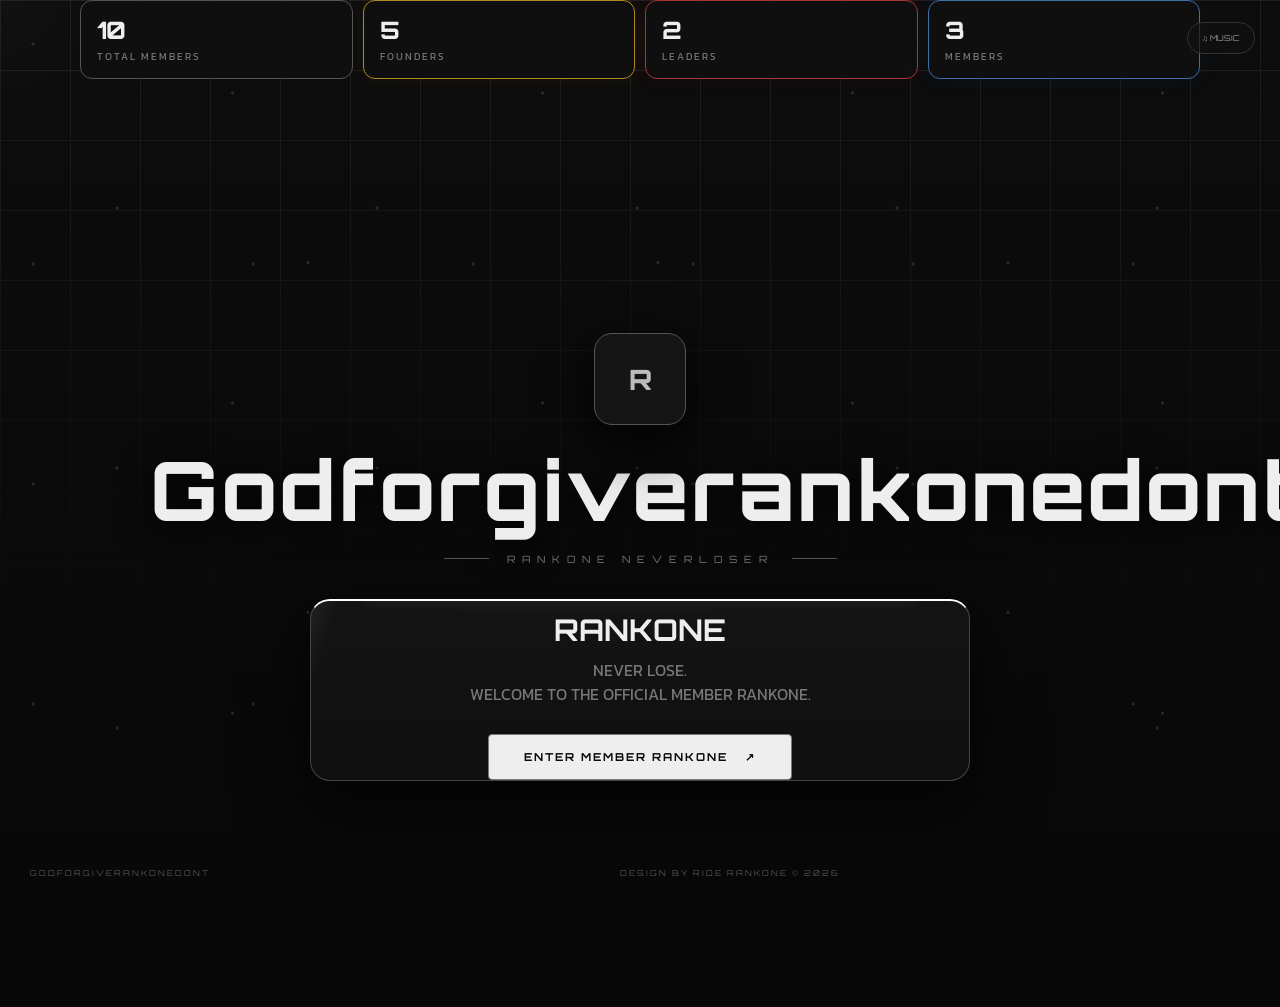
==== commit 5d2cc5a4: "Add files via upload" ====
--- a/index.html
+++ b/index.html
@@ -1,116 +1,855 @@
 <!doctype html>
 <html lang="th">
-<head>
-    <meta charset="utf-8">
-    <meta name="viewport" content="width=device-width,initial-scale=1">
-    <title>GODFORGIVERANKONEDONT</title>
-    <link href="https://fonts.googleapis.com/css2?family=Kanit:wght@300;400;500;600;700&family=Orbitron:wght@500;700;800;900&display=swap" rel="stylesheet">
-    <style>
-        * { box-sizing: border-box }
-        html,body { margin: 0; min-height: 100%; background: #080808; color: #eee; font-family: Kanit,sans-serif }
-        body { position: relative; overflow-x: hidden }
-        .bg { position: fixed; inset: 0; width: 100vw; height: 100vh; background-color: #111; background-position: center center; background-repeat: no-repeat; background-size: cover; z-index: 0; transition: background-image .5s,background-color .5s; will-change: background-image }
-        .bg:after { content: ""; position: absolute; inset: 0; background: linear-gradient(180deg,#07070770 0%,#070707a8 55%,#070707e8 100%); pointer-events: none }
-        .ambient { position: fixed; inset: 0; z-index: 1; pointer-events: none; background-image: radial-gradient(circle at 15% 20%,#fff2 0 1px,transparent 2px),radial-gradient(circle at 75% 30%,#fff2 0 1px,transparent 2px),radial-gradient(circle at 45% 80%,#fff2 0 1px,transparent 2px),radial-gradient(circle at 88% 75%,#fff2 0 1px,transparent 2px); background-size: 220px 220px,310px 310px,260px 260px,350px 350px; animation: drift 22s linear infinite }
-        .cursorGlow { position: fixed; left: 0; top: 0; width: 260px; height: 260px; border-radius: 50%; pointer-events: none; z-index: 2; background: radial-gradient(circle,#fff1,transparent 65%); transform: translate(-50%,-50%); mix-blend-mode: screen; opacity: .25 }
-        .grid { position: fixed; inset: 0; z-index: 1; opacity: .12; background-image: linear-gradient(#aaa 1px,transparent 1px),linear-gradient(90deg,#aaa 1px,transparent 1px); background-size: 70px 70px; mask-image: linear-gradient(#000,transparent 75%) }
-        
-        .landing { position: relative; z-index: 20; min-height: 100vh; display: flex; align-items: center; justify-content: center; padding: 50px 20px }
-        .hero { position: relative; z-index: 10; width: min(980px,94vw); text-align: center }
-        .main-logo { position: relative; z-index: 3; width: 92px; height: 92px; margin: 0 auto 24px; border: 1px solid #555; border-radius: 18px; background: #151515; display: grid; place-items: center; box-shadow: 0 18px 55px #000; overflow: hidden }
-        .main-logo span { font: 800 28px Orbitron; color: #bbb }
-        .hero h1 { font: 800 clamp(34px,6.4vw,88px)/1 Orbitron; letter-spacing: 3px; margin: 0 }
-        .hero .sub { font: 10px Orbitron; letter-spacing: 7px; color: #777; margin: 22px 0 34px; display: flex; justify-content: center; gap: 18px; align-items: center }
-        .sub i { display: block; width: 45px; height: 1px; background: #555 }
-        .entry { position: relative; z-index: 20; width: min(660px,92vw); margin: auto; border: 1px solid #444; border-top: 2px solid #fff; border-radius: 20px; background: linear-gradient(#161616e8,#111111e8); padding: 30px; text-align: center; backdrop-filter: blur(14px) }
-        .enter { border: 1px solid #777; background: #eee; color: #090909; border-radius: 4px; padding: 15px 35px; font: 700 11px Orbitron; letter-spacing: 2px; cursor: pointer; transition: .25s }
-        .enter:hover { background: #bbb; transform: translateY(-2px) }
-        
-        .directory { position: relative; z-index: 10; display: none; max-width: 1200px; margin: auto; padding: 55px 24px 80px }
-        .directory.show { display: block!important }
-        .dir-head { text-align: center; margin-bottom: 35px }
-        .dir-head h1 { font: 800 clamp(32px,5vw,65px) Orbitron; margin: 0 }
-        .dir-head p { font: 9px Orbitron; color: #666; letter-spacing: 5px }
-        
-        .add-box { display: flex; gap: 8px; flex-wrap: wrap; margin-bottom: 20px; justify-content: flex-end }
-        .add-box input, .add-box select, .add-box button { background: #101010; color: #ddd; border: 1px solid #303030; padding: 10px; font-family: inherit; font-size: 11px }
-        .add-box button { background: #eee; color: #111; font-weight: bold; cursor: pointer; border-radius: 4px }
-        .add-box button:hover { background: #ccc }
-
-        .tools { display: flex; gap: 8px; justify-content: flex-end; margin-bottom: 22px }
-        .tools input,.tools select { background: #101010; color: #ddd; border: 1px solid #303030; padding: 12px; font-family: inherit }
-        .sec { margin: 40px 0 }
-        .sec-title { display: flex; align-items: baseline; gap: 8px; margin-bottom: 14px }
-        .sec-title h2 { font: 700 25px Orbitron; margin: 0 }
-        .cards { display: grid; grid-template-columns: repeat(3,1fr); gap: 10px }
-        .founders { grid-template-columns: repeat(2,1fr); max-width: 780px; margin: auto }
-        .card { position: relative; display: flex; align-items: center; gap: 14px; min-height: 96px; padding: 14px 18px; background: linear-gradient(110deg,#181818,#0d0d0d); border: 1px solid #333; border-top: 2px solid #fff; border-radius: 10px; cursor: pointer }
-        .avatar { width: 52px; height: 52px; min-width: 52px; border-radius: 50%; border: 1px solid #555; background: #222; display: grid; place-items: center; overflow: hidden; font: 700 12px Orbitron }
-        .role { font: 8px Orbitron; color: #777; letter-spacing: 1px }
-        .card h3 { font-size: 16px; font-weight: 500; margin: 5px 0 }
-        .fb { color: #777; text-decoration: none; font: 8px Orbitron }
-        
-        .modal { display: none; position: fixed; inset: 0; background: #000b; backdrop-filter: blur(8px); z-index: 10; place-items: center }
-        .modal.on { display: grid }
-        .modalbox { width: min(420px,90vw); padding: 35px; background: #111; border: 1px solid #444; border-radius: 15px; text-align: center; position: relative }
-        .close { position: absolute; right: 15px; top: 7px; background: none; border: 0; color: #888; font-size: 26px; cursor: pointer }
-        
-        .statusBar { display: none; position: relative; z-index: 4; width: min(1120px,92vw); margin: 0 auto 28px; grid-template-columns: repeat(4,1fr); gap: 10px }
-        .stat { position: relative; padding: 14px 16px; border: 1px solid #2a2a2a; border-radius: 12px; background: #111c }
-        .stat .num { display: block; font: 800 24px Orbitron; color: #eee }
-        .stat .label { display: block; margin-top: 4px; font-size: 10px; color: #777 }
-        .showStats { display: grid!important }
+    <head>
+        <meta charset="utf-8">
+        <meta name="viewport" content="width=device-width,initial-scale=1">
+        <title>GODFORGIVERANKONEDONT</title>
+        <link href="https://fonts.googleapis.com/css2?family=Kanit:wght@300;400;500;600;700&family=Orbitron:wght@500;700;800;900&display=swap" rel="stylesheet">
+        <style>
+            * {
+                box-sizing: border-box
+            }
+
+            html,html,body {
+                margin: 0;
+                min-height: 100%;
+                background: #080808;
+                color: #eee;
+                font-family: Kanit,sans-serif
+            }
+
+            body {
+                position: relative;
+                overflow-x: hidden
+            }
+
+            body {
+                overflow-x: hidden
+            }
+
+            .bg {
+                position: fixed;
+                inset: 0;
+                width: 100vw;
+                height: 100vh;
+                background-color: #111;
+                background-position: center center;
+                background-repeat: no-repeat;
+                background-size: cover;
+                z-index: 0;
+                transition: background-image .5s,background-color .5s;
+                will-change: background-image
+            }
+
+            .bg:after {
+                content: "";
+                position: absolute;
+                inset: 0;
+                background: linear-gradient(180deg,#07070770 0%,#070707a8 55%,#070707e8 100%);
+                pointer-events: none
+            }
+
+            .ambient {
+                position: fixed;
+                inset: 0;
+                z-index: 1;
+                pointer-events: none;
+                background-image: radial-gradient(circle at 15% 20%,#fff2 0 1px,transparent 2px),radial-gradient(circle at 75% 30%,#fff2 0 1px,transparent 2px),radial-gradient(circle at 45% 80%,#fff2 0 1px,transparent 2px),radial-gradient(circle at 88% 75%,#fff2 0 1px,transparent 2px);
+                background-size: 220px 220px,310px 310px,260px 260px,350px 350px;
+                animation: drift 22s linear infinite
+            }
+
+            .cursorGlow {
+                position: fixed;
+                left: 0;
+                top: 0;
+                width: 260px;
+                height: 260px;
+                border-radius: 50%;
+                pointer-events: none;
+                z-index: 2;
+                background: radial-gradient(circle,#fff1,transparent 65%);
+                transform: translate(-50%,-50%);
+                mix-blend-mode: screen;
+                opacity: .25
+            }
+
+            .grid {
+                position: fixed;
+                inset: 0;
+                z-index: 1;
+                opacity: .12;
+                background-image: linear-gradient(#aaa 1px,transparent 1px),linear-gradient(90deg,#aaa 1px,transparent 1px);
+                background-size: 70px 70px;
+                mask-image: linear-gradient(#000,transparent 75%)
+            }
+
+            .page {
+                min-height: 100vh;
+                position: relative;
+                z-index: 3
+            }
+
+            .landing {
+                position: relative;
+                z-index: 20;
+                min-height: 100vh;
+                display: flex;
+                align-items: center;
+                justify-content: center;
+                padding: 50px 20px
+            }
+
+            .hero {
+                position: relative;
+                z-index: 10;
+                width: min(980px,94vw);
+                text-align: center
+            }
+
+            .main-logo {
+                position: relative;
+                z-index: 3;
+                width: 92px;
+                height: 92px;
+                margin: 0 auto 24px;
+                border: 1px solid #555;
+                border-radius: 18px;
+                background: #151515 center/cover no-repeat;
+                display: grid;
+                place-items: center;
+                box-shadow: 0 18px 55px #000;
+                overflow: hidden;
+                animation: up .7s ease
+            }
+
+            .main-logo span {
+                font: 800 28px Orbitron;
+                color: #bbb
+            }
+
+            .main-logo img {
+                width: 100%;
+                height: 100%;
+                object-fit: cover
+            }
+
+            .hero h1 {
+                font: 800 clamp(34px,6.4vw,88px)/1 Orbitron;
+                letter-spacing: 3px;
+                margin: 0;
+                text-shadow: 0 5px 35px #000;
+                animation: up .8s ease
+            }
+
+            .hero .sub {
+                font: 10px Orbitron;
+                letter-spacing: 7px;
+                color: #777;
+                margin: 22px 0 34px;
+                display: flex;
+                justify-content: center;
+                gap: 18px;
+                align-items: center
+            }
+
+            .sub i {
+                display: block;
+                width: 45px;
+                height: 1px;
+                background: #555
+            }
+
+            .entry {
+                position: relative;
+                z-index: 20;
+                width: min(660px,92vw);
+                margin: auto;
+                border: 1px solid #444;
+                border-top: 2px solid #fff;
+                border-radius: 20px;
+                background: linear-gradient(#161616e8,#111111e8);
+                box-shadow: 0 22px 70px #000b;
+                backdrop-filter: blur(14px);
+                overflow: hidden;
+                z-index: 30
+            }
+
+            .crown {
+                font-size: 35px;
+                margin-bottom: 10px
+            }
+
+            .entry h2 {
+                font: 700 30px Orbitron;
+                margin: 0
+            }
+
+            .entry p {
+                color: #777;
+                margin: 10px auto 28px;
+                max-width: 470px
+            }
+
+            .enter {
+                border: 1px solid #777;
+                background: #eee;
+                color: #090909;
+                border-radius: 4px;
+                padding: 15px 35px;
+                font: 700 11px Orbitron;
+                letter-spacing: 2px;
+                cursor: pointer;
+                transition: .25s
+            }
+
+            .enter:hover {
+                background: #bbb;
+                transform: translateY(-2px);
+                box-shadow: 0 12px 30px #000
+            }
+
+            .enter span {
+                margin-left: 12px
+            }
+
+            .bottom {
+                position: fixed;
+                z-index: 4;
+                left: 30px;
+                right: 30px;
+                bottom: 22px;
+                display: flex;
+                justify-content: space-between;
+                color: #555;
+                font: 8px Orbitron;
+                letter-spacing: 2px
+            }
+
+            .music {
+                position: fixed;
+                z-index: 5;
+                right: 25px;
+                top: 22px;
+                border: 1px solid #333;
+                background: #111a;
+                color: #999;
+                padding: 10px 14px;
+                border-radius: 20px;
+                font: 8px Orbitron;
+                cursor: pointer
+            }
+
+            .directory {
+                position: relative;
+                z-index: 10;
+                display: none;
+                max-width: 1200px;
+                margin: auto;
+                padding: 55px 24px 80px
+            }
+
+            .directory.show {
+                display: block!important
+            }
+
+            .showStats {
+                display: grid!important
+            }
+
+            .dir-head {
+                text-align: center;
+                margin-bottom: 35px
+            }
+
+            .main-logo.small {
+                width: 64px;
+                height: 64px;
+                margin-bottom: 15px
+            }
+
+            .dir-head h1 {
+                font: 800 clamp(32px,5vw,65px) Orbitron;
+                margin: 0
+            }
+
+            .dir-head p {
+                font: 9px Orbitron;
+                color: #666;
+                letter-spacing: 5px
+            }
+
+            .entry:before {
+                content: "";
+                position: absolute;
+                left: 8%;
+                right: 8%;
+                top: -1px;
+                height: 1px;
+                background: #fff;
+                box-shadow: 0 0 12px #fff8;
+                opacity: .9;
+                pointer-events: none
+            }
+
+            .entry:after {
+                content: "";
+                position: absolute;
+                left: -20%;
+                top: 0;
+                width: 20%;
+                height: 100%;
+                background: linear-gradient(90deg,transparent,#fff2,transparent);
+                transform: skewX(-18deg);
+                animation: sweep 8s ease-in-out infinite;
+                pointer-events: none
+            }
+
+            .tools {
+                display: flex;
+                gap: 8px;
+                justify-content: flex-end;
+                margin-bottom: 22px
+            }
+
+            .tools input,.tools select {
+                background: #101010;
+                color: #ddd;
+                border: 1px solid #303030;
+                padding: 12px;
+                font-family: inherit
+            }
+
+            .tools input {
+                width: 260px
+            }
+
+            .sec {
+                margin: 40px 0
+            }
+
+            .sec-title {
+                display: flex;
+                align-items: baseline;
+                gap: 8px;
+                margin-bottom: 14px
+            }
+
+            .sec-title h2 {
+                font: 700 25px Orbitron;
+                margin: 0
+            }
+
+            .sec-title small {
+                color: #555;
+                font: 9px Orbitron
+            }
+
+            .cards {
+                display: grid;
+                grid-template-columns: repeat(3,1fr);
+                gap: 10px
+            }
+
+            .founders {
+                grid-template-columns: repeat(2,1fr);
+                max-width: 780px;
+                margin: auto
+            }
+
+            .card {
+                position: relative;
+                display: flex;
+                align-items: center;
+                gap: 14px;
+                min-height: 96px;
+                padding: 14px 18px;
+                border: 1px solid transparent;
+                border-radius: 10px;
+                background: linear-gradient(110deg,#181818,#0d0d0d);
+                border: 1px solid #333;
+                border-top: 2px solid #fff;
+                overflow: hidden;
+                cursor: pointer;
+                transition: .25s
+            }
+
+            .card:hover {
+                transform: translateY(-5px) scale(1.008);
+                border-color: transparent;
+                box-shadow: 0 18px 45px #000,0 0 0 1px #ffffff33,0 0 28px #ffffff12;
+                box-shadow: 0 18px 45px #000
+            }
+
+            .card:after {
+                content: "";
+                position: absolute;
+                top: 0;
+                bottom: 0;
+                width: 100px;
+                background: linear-gradient(90deg,transparent,#fff1,transparent);
+                transform: translateX(-150px) skewX(-20deg);
+                transition: .7s
+            }
+
+            .card:hover:after {
+                transform: translateX(500px) skewX(-20deg)
+            }
+
+            .avatar {
+                width: 52px;
+                height: 52px;
+                min-width: 52px;
+                border-radius: 50%;
+                border: 1px solid #555;
+                background: #222;
+                display: grid;
+                place-items: center;
+                overflow: hidden;
+                font: 700 12px Orbitron
+            }
+
+            .avatar img {
+                width: 100%;
+                height: 100%;
+                object-fit: cover
+            }
+
+            .role {
+                font: 8px Orbitron;
+                color: #777;
+                letter-spacing: 1px
+            }
+
+            .card h3 {
+                font-size: 16px;
+                font-weight: 500;
+                margin: 5px 0
+            }
+
+            .fb {
+                color: #777;
+                text-decoration: none;
+                font: 8px Orbitron
+            }
+
+            .live {
+                margin-left: auto;
+                width: 5px;
+                height: 5px;
+                background: #aaa;
+                border-radius: 50%;
+                box-shadow: 0 0 12px #fff
+            }
+
+            .modal {
+                display: none;
+                position: fixed;
+                inset: 0;
+                background: #000b;
+                backdrop-filter: blur(8px);
+                z-index: 10;
+                place-items: center
+            }
+
+            .modal.on {
+                display: grid
+            }
+
+            .modalbox {
+                width: min(420px,90vw);
+                padding: 35px;
+                background: #111;
+                border: 1px solid #444;
+                border-radius: 15px;
+                text-align: center;
+                position: relative
+            }
+
+            .close {
+                position: absolute;
+                right: 15px;
+                top: 7px;
+                background: none;
+                border: 0;
+                color: #888;
+                font-size: 26px
+            }
+
+            .modalbox .avatar {
+                margin: auto;
+                width: 100px;
+                height: 100px
+            }
+
+            .modalbox h3 {
+                font: 700 23px Orbitron
+            }
+
+            .modalbox a {
+                display: block;
+                background: #eee;
+                color: #111;
+                padding: 12px;
+                text-decoration: none;
+                font: 700 9px Orbitron
+            }
+
+            @keyframes drift {
+                from {
+                    transform: translate3d(0,0,0)
+                }
+
+                50% {
+                    transform: translate3d(18px,-24px,0)
+                }
+
+                to {
+                    transform: translate3d(0,0,0)
+                }
+            }
+
+            50% {
+                background-position: 0 0,100% 50%
+            }
+
+            100% {
+                background-position: 0 0,0% 50%
+            }
+        }
+
+        @keyframes sweep {
+            0%,55% {
+                transform: translateX(-120%)
+            }
+
+            75%,100% {
+                transform: translateX(120%)
+            }
+        }
+
+        @keyframes float {
+            0%,100% {
+                transform: translateY(0)
+            }
+
+            50% {
+                transform: translateY(-6px)
+            }
+        }
+
+        @keyframes up {
+            from {
+                opacity: 0;
+                transform: translateY(18px)
+            }
+
+            to {
+                opacity: 1;
+                transform: none
+            }
+        }
 
         @media(max-width: 800px) {
-            .cards,.founders { grid-template-columns:1fr }
-            .tools, .add-box { justify-content: stretch; flex-wrap: wrap }
-            .tools input, .add-box input { flex: 1; width: auto }
+            .cards,.founders {
+                grid-template-columns:1fr
+            }
+
+            .tools {
+                justify-content: stretch;
+                flex-wrap: wrap
+            }
+
+            .tools input {
+                flex: 1;
+                width: auto
+            }
+
+            .bottom {
+                display: none
+            }
+        }
+
+        /* ===== RANKONE V4 DIRECTORY STATUS + CATEGORY FX ===== */
+        .statusBar {
+            display: none;
+            position: relative;
+            z-index: 4;
+            width: min(1120px,92vw);
+            margin: 0 auto 28px;
+            display: grid;
+            grid-template-columns: repeat(4,1fr);
+            gap: 10px
+        }
+
+        .stat {
+            position: relative;
+            padding: 14px 16px;
+            border: 1px solid #2a2a2a;
+            border-radius: 12px;
+            background: #111c;
+            backdrop-filter: blur(12px);
+            overflow: hidden
+        }
+
+        .stat:after {
+            content: "";
+            position: absolute;
+            inset: 0;
+            background: linear-gradient(110deg,transparent 20%,#fff1 48%,transparent 72%);
+            transform: translateX(-120%);
+            animation: statSweep 7s ease-in-out infinite
+        }
+
+        .stat .num {
+            display: block;
+            font: 800 24px Orbitron, sans-serif;
+            color: #eee
+        }
+
+        .stat .label {
+            display: block;
+            margin-top: 4px;
+            font-size: 10px;
+            letter-spacing: 2px;
+            color: #777
+        }
+
+        .stat.total {
+            border-color: #555;
+            box-shadow: 0 0 24px #fff08
+        }
+
+        .stat.founder {
+            border-color: #b08a22;
+            box-shadow: 0 0 22px #ffcc3310
+        }
+
+        .stat.leader {
+            border-color: #a73535;
+            box-shadow: 0 0 22px #ff334410
+        }
+
+        .stat.member {
+            border-color: #3b6fa8;
+            box-shadow: 0 0 22px #3388ff10
+        }
+
+        .sectionTitle {
+            display: flex;
+            align-items: center;
+            gap: 12px
+        }
+
+        .sectionTitle .count {
+            font-size: 11px;
+            letter-spacing: 2px;
+            color: #777
+        }
+
+        .sectionTitle .dot {
+            width: 7px;
+            height: 7px;
+            border-radius: 50%;
+            animation: pulseDot 1.8s infinite
+        }
+
+        .sectionTitle.founder .dot {
+            background: #e6b72d;
+            box-shadow: 0 0 14px #e6b72d
+        }
+
+        .sectionTitle.leader .dot {
+            background: #e33;
+            box-shadow: 0 0 14px #e33
+        }
+
+        .sectionTitle.member .dot {
+            background: #4aa3ff;
+            box-shadow: 0 0 14px #4aa3ff
+        }
+
+        .card.founder {
+            border-color: #6d5515;
+            background: linear-gradient(110deg,#18160f,#0d0d0d) padding-box,linear-gradient(90deg,#6d5515,#2b2208,#b38b22) border-box
+        }
+
+        .card.leader {
+            border-color: #672020;
+            background: linear-gradient(110deg,#191010,#0d0d0d) padding-box,linear-gradient(90deg,#6b2222,#281010,#c83a3a) border-box
+        }
+
+        .card.member {
+            border-color: #203f61;
+            background: linear-gradient(110deg,#10151b,#0d0d0d) padding-box,linear-gradient(90deg,#254d76,#101f30,#4b8dcb) border-box
+        }
+
+        .card.founder:before,.card.leader:before,.card.member:before {
+            content: "";
+            position: absolute;
+            left: 0;
+            top: 10px;
+            bottom: 10px;
+            width: 2px;
+            border-radius: 5px;
+            opacity: .9
+        }
+
+        .card.founder:before {
+            background: #e6b72d;
+            box-shadow: 0 0 12px #e6b72d
+        }
+
+        .card.leader:before {
+            background: #e33;
+            box-shadow: 0 0 12px #e33
+        }
+
+        .card.member:before {
+            background: #4aa3ff;
+            box-shadow: 0 0 12px #4aa3ff
+        }
+
+        .card .roleBadge {
+            margin-left: auto;
+            padding: 4px 8px;
+            border-radius: 99px;
+            font-size: 8px;
+            letter-spacing: 1.5px;
+            background: #fff08;
+            border: 1px solid #444;
+            color: #999
+        }
+
+        .card.founder .roleBadge {
+            color: #e6b72d;
+            border-color: #6d5515
+        }
+
+        .card.leader .roleBadge {
+            color: #e33;
+            border-color: #672020
+        }
+
+        .card.member .roleBadge {
+            color: #4aa3ff;
+            border-color: #203f61
+        }
+
+        .emptyState {
+            padding: 34px;
+            text-align: center;
+            color: #666;
+            border: 1px dashed #333;
+            border-radius: 14px
+        }
+
+        @keyframes statSweep {
+            0%,55% {
+                transform: translateX(-120%)
+            }
+
+            75%,100% {
+                transform: translateX(120%)
+            }
+        }
+
+        @keyframes pulseDot {
+            0%,100% {
+                opacity: .45;
+                transform: scale(.85)
+            }
+
+            50% {
+                opacity: 1;
+                transform: scale(1.2)
+            }
+        }
+
+        @media(max-width: 720px) {
+            .statusBar {
+                grid-template-columns:repeat(2,1fr)
+            }
+        }
+
+        .directoryOpenToast {
+            position: fixed;
+            left: 50%;
+            bottom: 28px;
+            transform: translateX(-50%) translateY(12px);
+            padding: 9px 14px;
+            border: 1px solid #444;
+            border-top: 1px solid #fff;
+            background: #111e;
+            color: #aaa;
+            font: 9px Orbitron;
+            letter-spacing: 2px;
+            opacity: 0;
+            pointer-events: none;
+            z-index: 9999;
+            transition: .25s
+        }
+
+        .directoryOpenToast.on {
+            opacity: 1;
+            transform: translateX(-50%) translateY(0)
         }
     </style>
 </head>
 <body>
     <div class="bg" id="bg"></div>
     <div class="grid"></div>
-    <div class="ambient"></div>
+    <div class="ambient" id="ambient"></div>
     <div class="cursorGlow" id="cursorGlow"></div>
-    
+    <button class="music" id="musicBtn">♫ MUSIC</button>
     <div class="statusBar" id="statusBar">
-        <div class="stat"><span class="num" id="statTotal">0</span><span class="label">TOTAL MEMBERS</span></div>
-        <div class="stat"><span class="num" id="statFounder">0</span><span class="label">FOUNDERS</span></div>
-        <div class="stat"><span class="num" id="statLeader">0</span><span class="label">LEADERS</span></div>
-        <div class="stat"><span class="num" id="statMember">0</span><span class="label">MEMBERS</span></div>
+        <div class="stat total">
+            <span class="num" id="statTotal">0</span>
+            <span class="label">TOTAL MEMBERS</span>
+        </div>
+        <div class="stat founder">
+            <span class="num" id="statFounder">0</span>
+            <span class="label">FOUNDERS</span>
+        </div>
+        <div class="stat leader">
+            <span class="num" id="statLeader">0</span>
+            <span class="label">LEADERS</span>
+        </div>
+        <div class="stat member">
+            <span class="num" id="statMember">0</span>
+            <span class="label">MEMBERS</span>
+        </div>
     </div>
-
     <section class="landing" id="landing">
         <div class="hero">
-            <div class="main-logo"><span>R</span></div>
+            <div class="main-logo" id="mainLogo">
+                <span>R</span>
+            </div>
             <h1>Godforgiverankonedont</h1>
-            <div class="sub"><i></i> RANKONE NEVERLOSER <i></i></div>
+            <div class="sub">
+                <i></i>
+                RANKONE NEVERLOSER <i></i>
+            </div>
             <div class="entry">
+                <div class="crown"></div>
                 <h2>RANKONE</h2>
-                <p>WELCOME TO THE OFFICIAL MEMBER RANKONE.</p>
-                <button class="enter" id="enter" type="button">ENTER MEMBER RANKONE ↗</button>
+                <p>
+                    NEVER LOSE.<br>WELCOME TO THE OFFICIAL MEMBER RANKONE.
+                </p>
+                <button class="enter" id="enter">
+                    ENTER MEMBER RANKONE <span>↗</span>
+                </button>
             </div>
         </div>
     </section>
-
     <section class="directory" id="directory">
         <div class="dir-head">
+            <div class="main-logo small" id="dirLogo">
+                <span>R</span>
+            </div>
             <h1>GODFORGIVERANKONEDONT</h1>
             <p>RANKONE NEVERLOSER</p>
         </div>
-
-        <form class="add-box" onsubmit="addMember(event)">
-            <input id="newName" placeholder="กรอกชื่อสมาชิก..." required>
-            <select id="newRole">
-                <option value="Member">Member</option>
-                <option value="Leader">Leader</option>
-                <option value="Founder">Founder</option>
-            </select>
-            <input id="newFb" placeholder="ลิงก์ Facebook...">
-            <button id="addBtn" type="submit">+ เพิ่มรายชื่อ</button>
-        </form>
-
         <div class="tools">
             <input id="search" placeholder="SEARCH MEMBERS...">
             <select id="filter">
@@ -120,168 +859,360 @@
                 <option>Member</option>
             </select>
         </div>
-
         <div class="sec">
-            <div class="sec-title"><h2>FOUNDERS</h2><small>/ <b id="fc">00</b></small></div>
+            <div class="sec-title">
+                <h2>FOUNDERS</h2>
+                <small>
+                    / <b id="fc">00</b>
+                </small>
+            </div>
             <div id="founders" class="cards founders"></div>
         </div>
         <div class="sec">
-            <div class="sec-title"><h2>LEADERS</h2><small>/ <b id="lc">00</b></small></div>
+            <div class="sec-title">
+                <h2>LEADERS</h2>
+                <small>
+                    / <b id="lc">00</b>
+                </small>
+            </div>
             <div id="leaders" class="cards"></div>
         </div>
         <div class="sec">
-            <div class="sec-title"><h2>MEMBERS</h2><small>/ <b id="mc">00</b></small></div>
+            <div class="sec-title">
+                <h2>MEMBERS</h2>
+                <small>
+                    / <b id="mc">00</b>
+                </small>
+            </div>
             <div id="members" class="cards"></div>
         </div>
     </section>
-
+    <div class="directoryOpenToast" id="directoryOpenToast">DIRECTORY LOADED</div>
+    <div class="bottom">
+        <span>GODFORGIVERANKONEDONT</span>
+        <span>DESIGN BY RIDE RANKONE © 2026</span>
+        <span></span>
+    </div>
     <div class="modal" id="modal">
         <div class="modalbox">
-            <button class="close" id="close" type="button">×</button>
+            <button class="close" id="close">×</button>
             <div id="mAvatar" class="avatar"></div>
             <div id="mRole" class="role"></div>
             <h3 id="mName"></h3>
             <a id="mFb" target="_blank">OPEN FACEBOOK ↗</a>
         </div>
     </div>
-
+    <div id="yt" style="position:fixed;left:-10000px;bottom:0;width:1px;height:1px"></div>
     <script>
-        const API_URL = `https://api.jsonbin.io/v3/b/65d1d882dc74654018a7a8d5`;
-        
-        // รายชื่อเริ่มต้นเดิมจากไฟล์ของคุณ
-        const defaults = [
-            { name: "Thomas Winterfell", role: "Founder", facebook: "#", image: "" },
-            { name: "Paul Winterfell", role: "Founder", facebook: "#", image: "" },
-            { name: "Awake Prime", role: "Founder", facebook: "#", image: "" },
-            { name: "MeudMon Winterfell", role: "Founder", facebook: "#", image: "" },
-            { name: "JabGas Winterfell", role: "Founder", facebook: "#", image: "" },
-            { name: "Nelro Winterfell", role: "Leader", facebook: "#", image: "" },
-            { name: "Turk Godyouknow", role: "Leader", facebook: "#", image: "" },
-            { name: "Rankone Member 01", role: "Member", facebook: "#", image: "" },
-            { name: "Rankone Member 02", role: "Member", facebook: "#", image: "" },
-            { name: "Rankone Member 03", role: "Member", facebook: "#", image: "" }
-        ];
-
-        let members = [];
+        const defaults = [{
+            name: "Thomas Winterfell",
+            role: "Founder",
+            facebook: "#",
+            image: ""
+        }, {
+            name: "Paul Winterfell",
+            role: "Founder",
+            facebook: "#",
+            image: ""
+        }, {
+            name: "Awake Prime",
+            role: "Founder",
+            facebook: "#",
+            image: ""
+        }, {
+            name: "MeudMon Winterfell",
+            role: "Founder",
+            facebook: "#",
+            image: ""
+        }, {
+            name: "JabGas Winterfell",
+            role: "Founder",
+            facebook: "#",
+            image: ""
+        }, {
+            name: "Nelro Winterfell",
+            role: "Leader",
+            facebook: "#",
+            image: ""
+        }, {
+            name: "Turk Godyouknow",
+            role: "Leader",
+            facebook: "#",
+            image: ""
+        }, {
+            name: "Rankone Member 01",
+            role: "Member",
+            facebook: "#",
+            image: ""
+        }, {
+            name: "Rankone Member 02",
+            role: "Member",
+            facebook: "#",
+            image: ""
+        }, {
+            name: "Rankone Member 03",
+            role: "Member",
+            facebook: "#",
+            image: ""
+        }];
+        let members = JSON.parse(localStorage.getItem("rankone_members") || JSON.stringify(defaults));
         const $ = s => document.querySelector(s);
-        const initial = n => (n||'').split(/\s+/).slice(0, 2).map(x => x[0]).join("").toUpperCase();
-
-        async function loadMembers() {
-            try {
-                const res = await fetch(API_URL + '/latest');
-                const data = await res.json();
-                
-                // หากในเซิร์ฟเวอร์ยังไม่มีข้อมูล ให้ใช้รายชื่อเริ่มต้น 10 คน
-                if (data.record && data.record.members && data.record.members.length > 0) {
-                    members = data.record.members;
-                } else {
-                    members = defaults;
-                }
-                render();
-            } catch (e) {
-                console.log("Error loading data:", e);
-                members = defaults;
-                render();
-            }
-        }
-
-        async function addMember(e) {
-            if (e) e.preventDefault(); // ล็อกไม่ให้รีเฟรชหน้าเว็บ
-
-            const name = $("#newName").value.trim();
-            const role = $("#newRole").value;
-            const facebook = $("#newFb").value.trim() || "#";
-
-            if (!name) return alert("กรุณากรอกชื่อก่อนครับ");
-
-            const btn = $("#addBtn");
-            btn.disabled = true;
-            btn.textContent = "กำลังบันทึก...";
-
-            members.push({ name, role, facebook, image: "" });
-
-            try {
-                await fetch(API_URL, {
-                    method: 'PUT',
-                    headers: { 'Content-Type': 'application/json' },
-                    body: JSON.stringify({ members })
-                });
-                alert("เพิ่มรายชื่อเรียบร้อย! ตอนนี้ทุกคนเห็นตรงกันแล้ว");
-                $("#newName").value = "";
-                $("#newFb").value = "";
-                render();
-            } catch (e) {
-                alert("เกิดข้อผิดพลาดในการบันทึก");
-            } finally {
-                btn.disabled = false;
-                btn.textContent = "+ เพิ่มรายชื่อ";
-            }
-        }
-
+        const initial = n => n.split(/\s+/).slice(0, 2).map(x => x[0]).join("").toUpperCase();
+        function applyBg(v) {
+            const el = $("#bg");
+            if (!v) {
+                el.style.backgroundImage = "none";
+                el.style.backgroundColor = "#111";
+                return
+            }
+            el.style.backgroundColor = "#111";
+            el.style.backgroundImage = `url(${JSON.stringify(v)})`;
+        }
+        function applyLogo(v) {
+            ["#mainLogo", "#dirLogo"].forEach(sel => {
+                const el = $(sel);
+                if (!el)
+                    return;
+                el.innerHTML = v ? `<img src="${v}">` : `<span>R</span>`;
+            }
+            );
+        }
+        applyBg(localStorage.getItem("rankone_bg") || "");
+        function verifyBackground(v) {
+            if (!v)
+                return;
+            const probe = new Image();
+            probe.onload = () => document.documentElement.classList.add("bg-ready");
+            probe.onerror = () => document.documentElement.classList.add("bg-error");
+            probe.src = v;
+        }
+        verifyBackground(localStorage.getItem("rankone_bg") || "");
+
+        applyLogo(localStorage.getItem("rankone_logo") || "");
         function render() {
-            let q = $("#search").value.toLowerCase(), f = $("#filter").value;
-            let a = members.filter(x => x && x.name && x.name.toLowerCase().includes(q) && (f === "ALL" || x.role === f));
-
-            let put = (id, r) => $(id).innerHTML = a.filter(x => x.role === r).map(x => 
-                `<article class="card" data-n="${x.name}">
-                    <div class="avatar">${x.image ? `<img src="${x.image}">` : initial(x.name)}</div>
-                    <div>
-                        <div class="role">${x.role.toUpperCase()}</div>
-                        <h3>${x.name}</h3>
-                        <a class="fb" href="${x.facebook}" target="_blank" onclick="event.stopPropagation()">Facebook</a>
-                    </div>
-                </article>`
-            ).join("");
-
+            let q = $("#search").value.toLowerCase()
+              , f = $("#filter").value;
+            let a = members.filter(x => x.name.toLowerCase().includes(q) && (f === "ALL" || x.role === f));
+            let put = (id, r) => $(id).innerHTML = a.filter(x => x.role === r).map(x => `<article class="card" data-n="${x.name}"><div class="avatar">${x.image ? `<img src="${x.image}">` : initial(x.name)}</div><div><div class="role">${x.role.toUpperCase()}</div><h3>${x.name}</h3><a class="fb" href="${x.facebook}" target="_blank" onclick="event.stopPropagation()">Facebook</a></div><span class="live"></span></article>`).join("");
             put("#founders", "Founder");
             put("#leaders", "Leader");
             put("#members", "Member");
-
-            let fc = a.filter(x => x.role === "Founder").length;
-            let lc = a.filter(x => x.role === "Leader").length;
-            let mc = a.filter(x => x.role === "Member").length;
-
-            $("#fc").textContent = String(fc).padStart(2, "0");
-            $("#lc").textContent = String(lc).padStart(2, "0");
-            $("#mc").textContent = String(mc).padStart(2, "0");
-
-            $("#statTotal").textContent = a.length;
-            $("#statFounder").textContent = fc;
-            $("#statLeader").textContent = lc;
-            $("#statMember").textContent = mc;
-        }
-
+            $("#fc").textContent = String(a.filter(x => x.role === "Founder").length).padStart(2, "0");
+            $("#lc").textContent = String(a.filter(x => x.role === "Leader").length).padStart(2, "0");
+            $("#mc").textContent = String(a.filter(x => x.role === "Member").length).padStart(2, "0")
+        }
+        render();
         $("#search").oninput = render;
         $("#filter").onchange = render;
-
-        $("#enter").onclick = () => {
-            $("#landing").style.display = "none";
-            $("#directory").style.display = "block";
-            $("#directory").classList.add("show");
-            $("#statusBar").classList.add("showStats");
-        };
-
+        (function() {
+            const enter = document.getElementById("enter");
+            const landing = document.getElementById("landing");
+            const directory = document.getElementById("directory");
+            const stats = document.getElementById("statusBar");
+
+            function openDirectory(ev) {
+                if (ev) {
+                    ev.preventDefault();
+                    ev.stopPropagation();
+                }
+                if (landing) {
+                    landing.style.display = "none";
+                    landing.setAttribute("aria-hidden", "true");
+                }
+                if (directory) {
+                    directory.style.display = "block";
+                    directory.classList.add("show");
+                    directory.scrollIntoView({
+                        block: "start",
+                        behavior: "instant"
+                    });
+                }
+                if (stats)
+                    stats.classList.add("showStats");
+                const toast = document.getElementById("directoryOpenToast");
+                if (toast) {
+                    toast.classList.add("on");
+                    setTimeout( () => toast.classList.remove("on"), 900);
+                }
+                window.scrollTo(0, 0);
+                try {
+                    history.replaceState(null, "", "#members")
+                } catch (e) {}
+                return false;
+            }
+
+            if (enter) {
+                enter.type = "button";
+                enter.style.pointerEvents = "auto";
+                enter.addEventListener("click", openDirectory);
+                enter.addEventListener("keydown", function(e) {
+                    if (e.key === "Enter" || e.key === " ") {
+                        openDirectory(e);
+                    }
+                });
+            }
+
+            // Also support opening the directory directly with #members.
+            if (location.hash === "#members") {
+                setTimeout(openDirectory, 0);
+            }
+        }
+        )();
         document.addEventListener("click", e => {
             let c = e.target.closest(".card");
-            if (!c) return;
+            if (!c)
+                return;
             let m = members.find(x => x.name === c.dataset.n);
-            if (!m) return;
             $("#mRole").textContent = m.role.toUpperCase();
             $("#mName").textContent = m.name;
             $("#mFb").href = m.facebook;
             $("#mAvatar").innerHTML = m.image ? `<img src="${m.image}">` : initial(m.name);
-            $("#modal").classList.add("on");
-        });
-
+            $("#modal").classList.add("on")
+        }
+        );
         $("#close").onclick = () => $("#modal").classList.remove("on");
-        $("#modal").onclick = e => { if (e.target.id === "modal") $("#modal").classList.remove("on"); };
-
+        $("#modal").onclick = e => {
+            if (e.target.id === "modal")
+                $("#modal").classList.remove("on")
+        }
+        ;
+        let yt = localStorage.getItem("rankone_youtube");
+        let player;
+        function ytId(url) {
+            let m = (url || "").match(/(?:youtu\.be\/|youtube\.com\/(?:watch\?v=|embed\/|shorts\/))([^?&/]+)/);
+            return m ? m[1] : ""
+        }
+        function loadYT() {
+            let id = ytId(yt);
+            if (!id)
+                return;
+            $("#yt").innerHTML = `<iframe id="ytframe" width="1" height="1" src="https://www.youtube.com/embed/${id}?enablejsapi=1&loop=1&playlist=${id}&controls=0" allow="autoplay"></iframe>`
+        }
+        loadYT();
+        const cg = $("#cursorGlow");
         document.addEventListener("pointermove", e => {
-            $("#cursorGlow").style.left = e.clientX + "px";
-            $("#cursorGlow").style.top = e.clientY + "px";
-        });
-
-        loadMembers();
+            cg.style.left = e.clientX + "px";
+            cg.style.top = e.clientY + "px"
+        }
+        );
+        function playYT() {
+            const f = $("#ytframe");
+            if (!f)
+                return false;
+            f.contentWindow.postMessage(JSON.stringify({
+                event: "command",
+                func: "playVideo",
+                args: []
+            }), "*");
+            $("#musicBtn").textContent = "♫ PLAYING";
+            return true;
+        }
+        window.addEventListener("load", () => {
+            setTimeout( () => playYT(), 900)
+        }
+        );
+        ["pointerdown", "keydown", "touchstart"].forEach(ev => document.addEventListener(ev, () => playYT(), {
+            once: true,
+            passive: true
+        }));
+        $("#musicBtn").onclick = () => {
+            let f = $("#ytframe");
+            if (!f) {
+                alert("ยังไม่ได้ตั้งเพลง YouTube ใน Admin");
+                return
+            }
+            f.contentWindow.postMessage(JSON.stringify({
+                event: "command",
+                func: "playVideo",
+                args: []
+            }), "*");
+            $("#musicBtn").textContent = "♫ PLAYING"
+        }
+        ;
+        document.addEventListener("keydown", e => {
+            if (e.ctrlKey && e.shiftKey && e.key.toLowerCase() === "a") {
+                e.preventDefault();
+                location.href = "admin.html"
+            }
+        }
+        );
+    </script>
+    <script>
+        /* V4 live directory status + category visual enhancer */
+        (function() {
+            const q = s => document.querySelector(s);
+            const qa = s => Array.from(document.querySelectorAll(s));
+            function norm(v) {
+                return String(v || "").trim().toLowerCase()
+            }
+            function classify(card) {
+                const t = norm(card.textContent);
+                let role = "member";
+                if (t.includes("founder"))
+                    role = "founder";
+                else if (t.includes("leader"))
+                    role = "leader";
+                card.classList.remove("founder", "leader", "member");
+                card.classList.add(role);
+                if (!card.querySelector(".roleBadge")) {
+                    const b = document.createElement("span");
+                    b.className = "roleBadge";
+                    b.textContent = role.toUpperCase();
+                    card.appendChild(b);
+                }
+                return role;
+            }
+            function update() {
+                const cards = qa(".card");
+                let f = 0
+                  , l = 0
+                  , m = 0;
+                cards.forEach(c => {
+                    const r = classify(c);
+                    if (r === "founder")
+                        f++;
+                    else if (r === "leader")
+                        l++;
+                    else
+                        m++;
+                }
+                );
+                const sf = q("#statFounder")
+                  , sl = q("#statLeader")
+                  , sm = q("#statMember")
+                  , st = q("#statTotal");
+                if (sf)
+                    sf.textContent = f;
+                if (sl)
+                    sl.textContent = l;
+                if (sm)
+                    sm.textContent = m;
+                if (st)
+                    st.textContent = f + l + m;
+                qa(".sectionTitle").forEach(s => {
+                    const tx = norm(s.textContent);
+                    let r = tx.includes("founder") ? "founder" : tx.includes("leader") ? "leader" : "member";
+                    s.classList.add(r);
+                    let c = s.querySelector(".count");
+                    if (!c) {
+                        c = document.createElement("span");
+                        c.className = "count";
+                        s.appendChild(c)
+                    }
+                    const n = r === "founder" ? f : r === "leader" ? l : m;
+                    c.textContent = `/ ${String(n).padStart(2, "0")}`;
+                }
+                );
+            }
+            const mo = new MutationObserver( () => setTimeout(update, 60));
+            mo.observe(document.body, {
+                subtree: true,
+                childList: true
+            });
+            window.addEventListener("load", () => setTimeout(update, 300));
+            setInterval(update, 1200);
+        }
+        )();
     </script>
 </body>
 </html>
